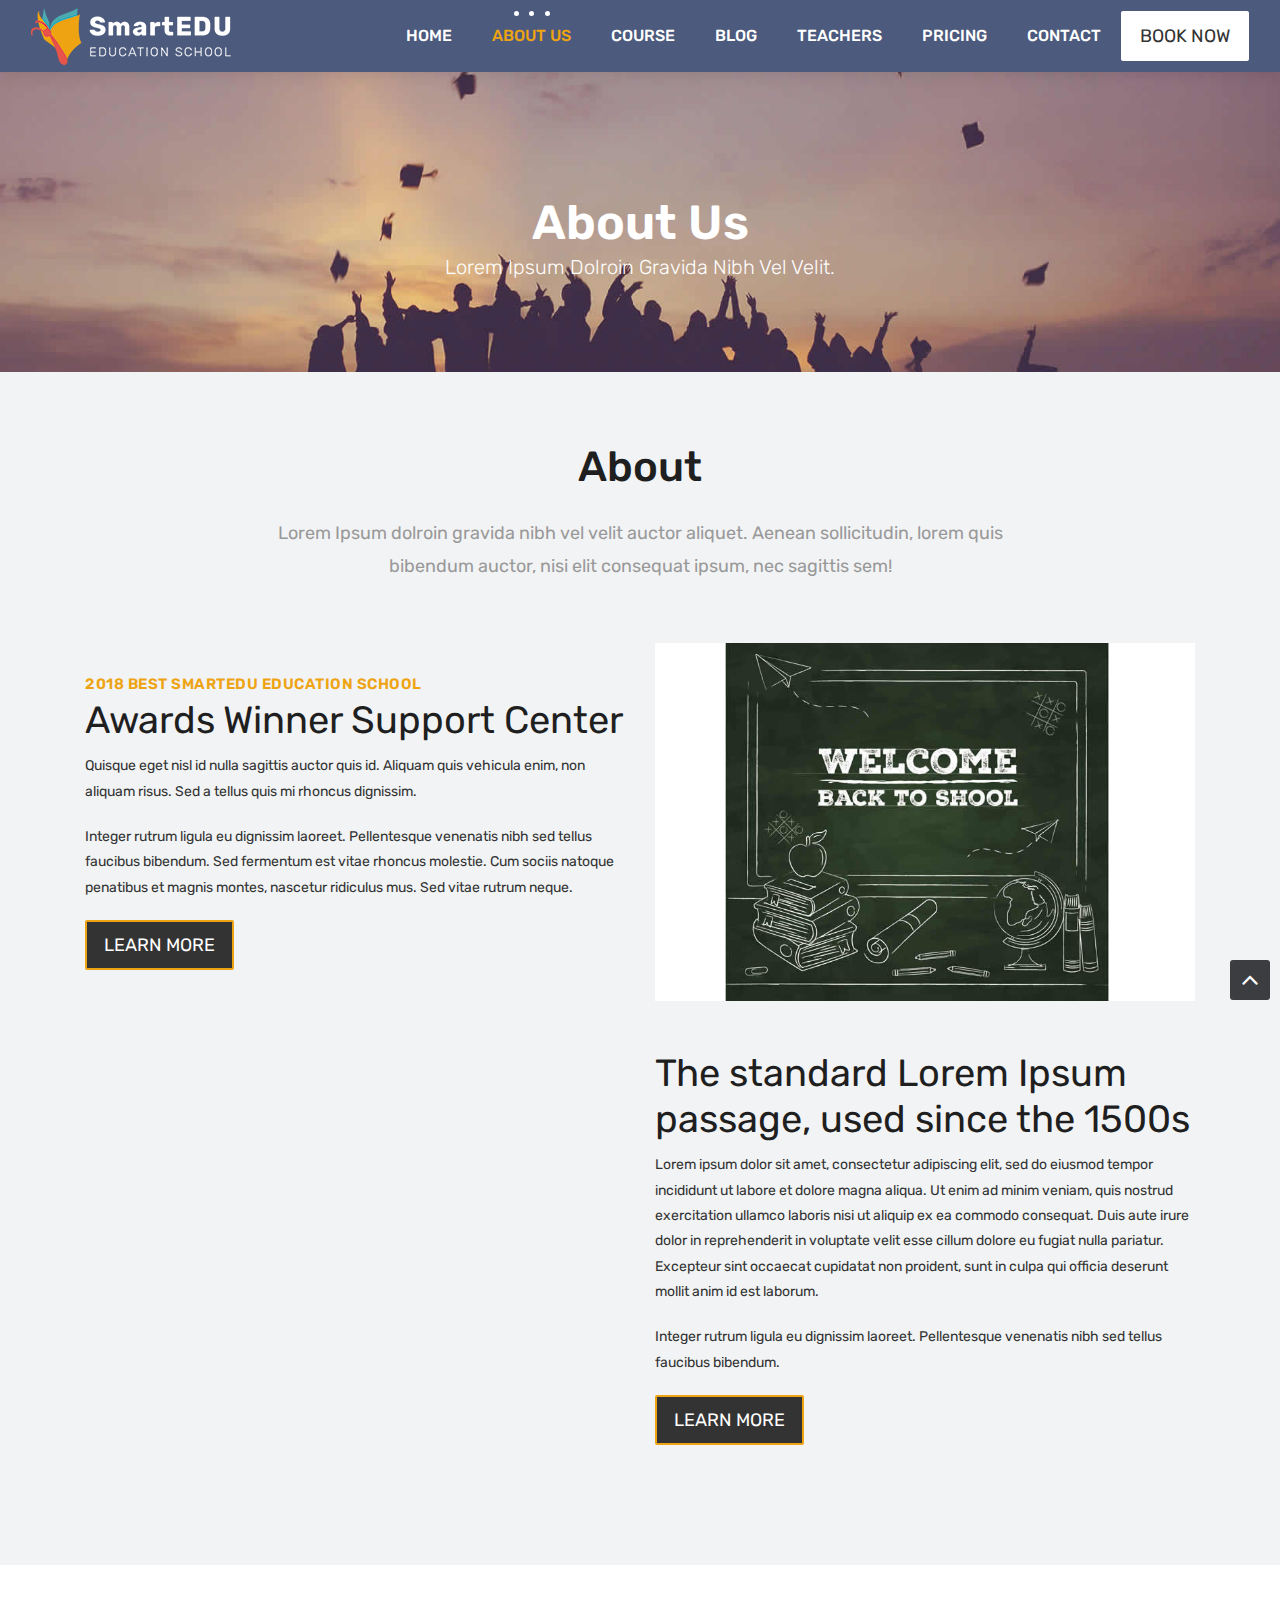
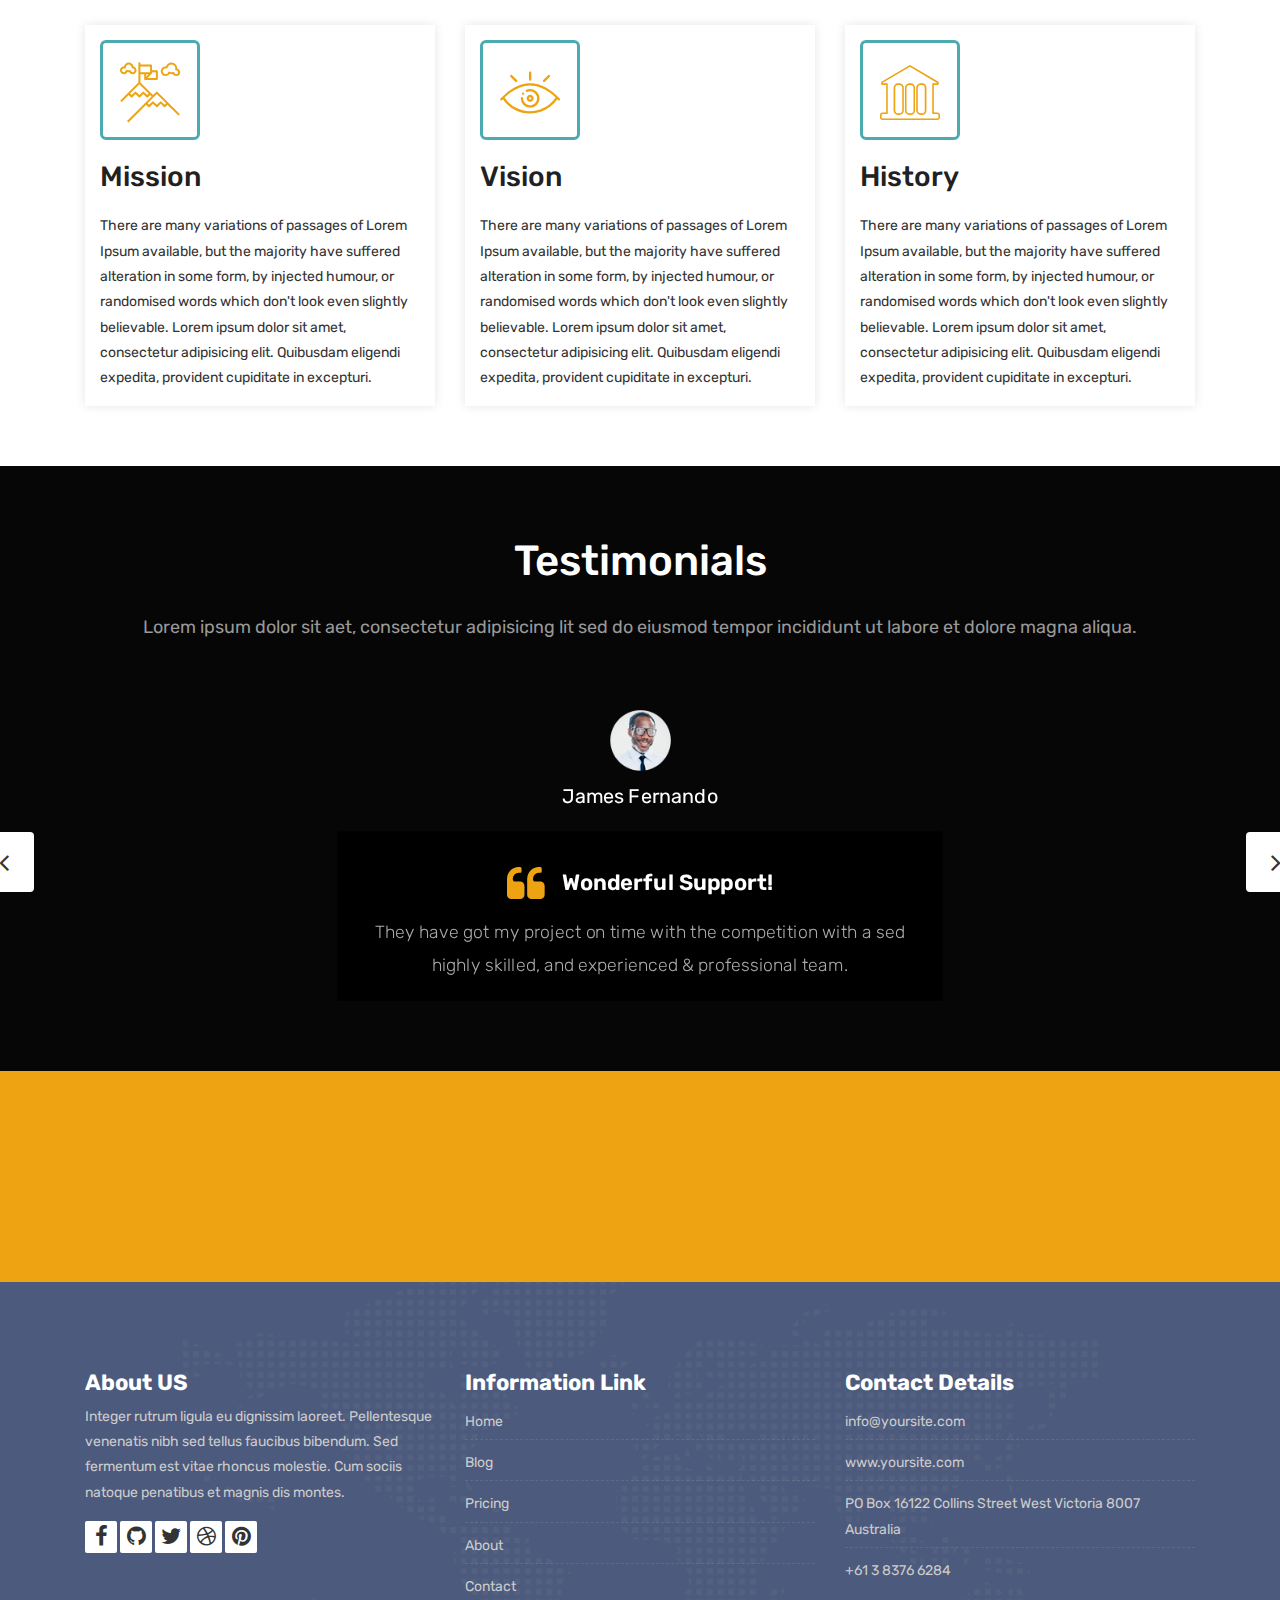
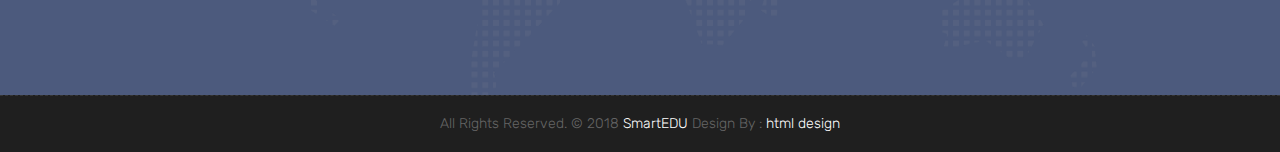
==== about.html @ 43166166 "commit" ====
<!DOCTYPE html>
<html lang="en">

    <!-- Basic -->
    <meta charset="utf-8">
    <meta http-equiv="X-UA-Compatible" content="IE=edge">   
   
    <!-- Mobile Metas -->
    <meta name="viewport" content="width=device-width, initial-scale=1">
 
     <!-- Site Metas -->
    <title>SmartEDU - Education Responsive HTML5 Template</title>  
    <meta name="keywords" content="">
    <meta name="description" content="">
    <meta name="author" content="">

    <!-- Site Icons -->
    <link rel="shortcut icon" href="images/favicon.ico" type="image/x-icon" />
    <link rel="apple-touch-icon" href="images/apple-touch-icon.png">

    <!-- Bootstrap CSS -->
    <link rel="stylesheet" href="css/bootstrap.min.css">
    <!-- Site CSS -->
    <link rel="stylesheet" href="style.css">
    <!-- ALL VERSION CSS -->
    <link rel="stylesheet" href="css/versions.css">
    <!-- Responsive CSS -->
    <link rel="stylesheet" href="css/responsive.css">
    <!-- Custom CSS -->
    <link rel="stylesheet" href="css/custom.css">

    <!-- Modernizer for Portfolio -->
    <script src="js/modernizer.js"></script>

    <!--[if lt IE 9]>
      <script src="https://oss.maxcdn.com/libs/html5shiv/3.7.0/html5shiv.js"></script>
      <script src="https://oss.maxcdn.com/libs/respond.js/1.4.2/respond.min.js"></script>
    <![endif]-->

</head>
<body class="host_version"> 

	<!-- Modal -->
	<div class="modal fade" id="login" tabindex="-1" role="dialog" aria-labelledby="myModalLabel">
	  <div class="modal-dialog modal-dialog-centered modal-lg" role="document">
		<div class="modal-content">
			<div class="modal-header tit-up">
				<button type="button" class="close" data-dismiss="modal" aria-hidden="true">&times;</button>
				<h4 class="modal-title">Customer Login</h4>
			</div>
			<div class="modal-body customer-box">
				<!-- Nav tabs -->
				<ul class="nav nav-tabs">
					<li><a class="active" href="#Login" data-toggle="tab">Login</a></li>
					<li><a href="#Registration" data-toggle="tab">Registration</a></li>
				</ul>
				<!-- Tab panes -->
				<div class="tab-content">
					<div class="tab-pane active" id="Login">
						<form role="form" class="form-horizontal">
							<div class="form-group">
								<div class="col-sm-12">
									<input class="form-control" id="email1" placeholder="Name" type="text">
								</div>
							</div>
							<div class="form-group">
								<div class="col-sm-12">
									<input class="form-control" id="exampleInputPassword1" placeholder="Email" type="email">
								</div>
							</div>
							<div class="row">
								<div class="col-sm-10">
									<button type="submit" class="btn btn-light btn-radius btn-brd grd1">
										Submit
									</button>
									<a class="for-pwd" href="javascript:;">Forgot your password?</a>
								</div>
							</div>
						</form>
					</div>
					<div class="tab-pane" id="Registration">
						<form role="form" class="form-horizontal">
							<div class="form-group">
								<div class="col-sm-12">
									<input class="form-control" placeholder="Name" type="text">
								</div>
							</div>
							<div class="form-group">
								<div class="col-sm-12">
									<input class="form-control" id="email" placeholder="Email" type="email">
								</div>
							</div>
							<div class="form-group">
								<div class="col-sm-12">
									<input class="form-control" id="mobile" placeholder="Mobile" type="email">
								</div>
							</div>
							<div class="form-group">
								<div class="col-sm-12">
									<input class="form-control" id="password" placeholder="Password" type="password">
								</div>
							</div>
							<div class="row">							
								<div class="col-sm-10">
									<button type="button" class="btn btn-light btn-radius btn-brd grd1">
										Save &amp; Continue
									</button>
									<button type="button" class="btn btn-light btn-radius btn-brd grd1">
										Cancel</button>
								</div>
							</div>
						</form>
					</div>
				</div>
			</div>
		</div>
	  </div>
	</div>

    <!-- LOADER -->
	<div id="preloader">
		<div class="loader-container">
			<div class="progress-br float shadow">
				<div class="progress__item"></div>
			</div>
		</div>
	</div>
	<!-- END LOADER -->	

    <!-- Start header -->
	<header class="top-navbar">
		<nav class="navbar navbar-expand-lg navbar-light bg-light">
			<div class="container-fluid">
				<a class="navbar-brand" href="index.html">
					<img src="images/logo.png" alt="" />
				</a>
				<button class="navbar-toggler" type="button" data-toggle="collapse" data-target="#navbars-host" aria-controls="navbars-rs-food" aria-expanded="false" aria-label="Toggle navigation">
					<span class="icon-bar"></span>
                    <span class="icon-bar"></span>
                    <span class="icon-bar"></span>
				</button>
				<div class="collapse navbar-collapse" id="navbars-host">
					<ul class="navbar-nav ml-auto">
						<li class="nav-item"><a class="nav-link" href="index.html">Home</a></li>
						<li class="nav-item active"><a class="nav-link" href="about.html">About Us</a></li>
						<li class="nav-item dropdown">
							<a class="nav-link dropdown-toggle" href="#" id="dropdown-a" data-toggle="dropdown">Course </a>
							<div class="dropdown-menu" aria-labelledby="dropdown-a">
								<a class="dropdown-item" href="course-grid-2.html">Course Grid 2 </a>
								<a class="dropdown-item" href="course-grid-3.html">Course Grid 3 </a>
								<a class="dropdown-item" href="course-grid-4.html">Course Grid 4 </a>
							</div>
						</li>
						<li class="nav-item dropdown">
							<a class="nav-link dropdown-toggle" href="#" id="dropdown-a" data-toggle="dropdown">Blog </a>
							<div class="dropdown-menu" aria-labelledby="dropdown-a">
								<a class="dropdown-item" href="blog.html">Blog </a>
								<a class="dropdown-item" href="blog-single.html">Blog single </a>
							</div>
						</li>
						<li class="nav-item"><a class="nav-link" href="teachers.html">Teachers</a></li>
						<li class="nav-item"><a class="nav-link" href="pricing.html">Pricing</a></li>
						<li class="nav-item"><a class="nav-link" href="contact.html">Contact</a></li>
					</ul>
					<ul class="nav navbar-nav navbar-right">
                        <li><a class="hover-btn-new log" href="#" data-toggle="modal" data-target="#login"><span>Book Now</span></a></li>
                    </ul>
				</div>
			</div>
		</nav>
	</header>
	<!-- End header -->
	
	<div class="all-title-box">
		<div class="container text-center">
			<h1>About Us<span class="m_1">Lorem Ipsum dolroin gravida nibh vel velit.</span></h1>
		</div>
	</div>
	
    <div id="overviews" class="section lb">
        <div class="container">
            <div class="section-title row text-center">
                <div class="col-md-8 offset-md-2">
                    <h3>About</h3>
                    <p class="lead">Lorem Ipsum dolroin gravida nibh vel velit auctor aliquet. Aenean sollicitudin, lorem quis bibendum auctor, nisi elit consequat ipsum, nec sagittis sem!</p>
                </div>
            </div><!-- end title -->
        
            <div class="row align-items-center">
                <div class="col-xl-6 col-lg-6 col-md-12 col-sm-12">
                    <div class="message-box">
                        <h4>2018 BEST SmartEDU education school</h4>
                        <h2>Awards Winner Support Center</h2>
                        <p>Quisque eget nisl id nulla sagittis auctor quis id. Aliquam quis vehicula enim, non aliquam risus. Sed a tellus quis mi rhoncus dignissim.</p>

                        <p> Integer rutrum ligula eu dignissim laoreet. Pellentesque venenatis nibh sed tellus faucibus bibendum. Sed fermentum est vitae rhoncus molestie. Cum sociis natoque penatibus et magnis montes, nascetur ridiculus mus. Sed vitae rutrum neque. </p>

                        <a href="#" class="hover-btn-new orange"><span>Learn More</span></a>
                    </div><!-- end messagebox -->
                </div><!-- end col -->
				
				<div class="col-xl-6 col-lg-6 col-md-12 col-sm-12">
                    <div class="post-media wow fadeIn">
                        <img src="images/about_02.jpg" alt="" class="img-fluid img-rounded">
                    </div><!-- end media -->
                </div><!-- end col -->
			</div>
			<div class="row align-items-center">
				<div class="col-xl-6 col-lg-6 col-md-12 col-sm-12">
                    <div class="post-media wow fadeIn">
                        <img src="images/about_03.jpg" alt="" class="img-fluid img-rounded">
                    </div><!-- end media -->
                </div><!-- end col -->
				
				<div class="col-xl-6 col-lg-6 col-md-12 col-sm-12">
                    <div class="message-box">
                        <h2>The standard Lorem Ipsum passage, used since the 1500s</h2>
                        <p>Lorem ipsum dolor sit amet, consectetur adipiscing elit, sed do eiusmod tempor incididunt ut labore et dolore magna aliqua. Ut enim ad minim veniam, quis nostrud exercitation ullamco laboris nisi ut aliquip ex ea commodo consequat. Duis aute irure dolor in reprehenderit in voluptate velit esse cillum dolore eu fugiat nulla pariatur. Excepteur sint occaecat cupidatat non proident, sunt in culpa qui officia deserunt mollit anim id est laborum.</p>

                        <p> Integer rutrum ligula eu dignissim laoreet. Pellentesque venenatis nibh sed tellus faucibus bibendum.</p>

                        <a href="#" class="hover-btn-new orange"><span>Learn More</span></a>
                    </div><!-- end messagebox -->
                </div><!-- end col -->
				
            </div><!-- end row -->
        </div><!-- end container -->
    </div><!-- end section -->
	
	<div class="hmv-box">
		<div class="container">
			<div class="row">
				<div class="col-lg-4 col-md-6 col-12">
					<div class="inner-hmv">
						<div class="icon-box-hmv"><i class="flaticon-achievement"></i></div>
						<h3>Mission</h3>
						<div class="tr-pa">M</div>
						<p>There are many variations of passages of Lorem Ipsum available, but the majority have suffered alteration in some form, by injected humour, or randomised words which don't look even slightly believable.
						Lorem ipsum dolor sit amet, consectetur adipisicing elit. Quibusdam eligendi expedita, provident cupiditate in excepturi.</p>
					</div>
				</div>
				<div class="col-lg-4 col-md-6 col-12">
					<div class="inner-hmv">
						<div class="icon-box-hmv"><i class="flaticon-eye"></i></div>
						<h3>Vision</h3>
						<div class="tr-pa">V</div>
						<p>There are many variations of passages of Lorem Ipsum available, but the majority have suffered alteration in some form, by injected humour, or randomised words which don't look even slightly believable.
						Lorem ipsum dolor sit amet, consectetur adipisicing elit. Quibusdam eligendi expedita, provident cupiditate in excepturi.</p>
					</div>
				</div>
				<div class="col-lg-4 col-md-6 col-12">
					<div class="inner-hmv">
						<div class="icon-box-hmv"><i class="flaticon-history"></i></div>
						<h3>History</h3>
						<div class="tr-pa">H</div>
						<p>There are many variations of passages of Lorem Ipsum available, but the majority have suffered alteration in some form, by injected humour, or randomised words which don't look even slightly believable.
						Lorem ipsum dolor sit amet, consectetur adipisicing elit. Quibusdam eligendi expedita, provident cupiditate in excepturi.</p>
					</div>
				</div>
			</div>
		</div>
	</div>

    <div id="testimonials" class="parallax section db parallax-off" style="background-image:url('images/parallax_04.jpg');">
        <div class="container">
            <div class="section-title text-center">
                <h3>Testimonials</h3>
                <p>Lorem ipsum dolor sit aet, consectetur adipisicing lit sed do eiusmod tempor incididunt ut labore et dolore magna aliqua. </p>
            </div><!-- end title -->

            <div class="row">
                <div class="col-md-12 col-sm-12">
                    <div class="testi-carousel owl-carousel owl-theme">
                        <div class="testimonial clearfix">
							<div class="testi-meta">
                                <img src="images/testi_01.png" alt="" class="img-fluid">
                                <h4>James Fernando </h4>
                            </div>
                            <div class="desc">
                                <h3><i class="fa fa-quote-left"></i> Wonderful Support!</h3>
                                <p class="lead">They have got my project on time with the competition with a sed highly skilled, and experienced & professional team.</p>
                            </div>
                            <!-- end testi-meta -->
                        </div>
                        <!-- end testimonial -->

                        <div class="testimonial clearfix">
							<div class="testi-meta">
                                <img src="images/testi_02.png" alt="" class="img-fluid">
                                <h4>Jacques Philips </h4>
                            </div>
                            <div class="desc">
                                <h3><i class="fa fa-quote-left"></i> Awesome Services!</h3>
                                <p class="lead">Explain to you how all this mistaken idea of denouncing pleasure and praising pain was born and I will give you completed.</p>
                            </div>
                            <!-- end testi-meta -->
                        </div>
                        <!-- end testimonial -->

                        <div class="testimonial clearfix">
							<div class="testi-meta">
                                <img src="images/testi_03.png" alt="" class="img-fluid ">
                                <h4>Venanda Mercy </h4>
                            </div>
                            <div class="desc">
                                <h3><i class="fa fa-quote-left"></i> Great & Talented Team!</h3>
                                <p class="lead">The master-builder of human happines no one rejects, dislikes avoids pleasure itself, because it is very pursue pleasure. </p>
                            </div>
                            <!-- end testi-meta -->
                        </div>
                        <!-- end testimonial -->
                        <div class="testimonial clearfix">
							<div class="testi-meta">
                                <img src="images/testi_01.png" alt="" class="img-fluid">
                                <h4>James Fernando </h4>
                            </div>
                            <div class="desc">
                                <h3><i class="fa fa-quote-left"></i> Wonderful Support!</h3>
                                <p class="lead">They have got my project on time with the competition with a sed highly skilled, and experienced & professional team.</p>
                            </div>
                            <!-- end testi-meta -->
                        </div>
                        <!-- end testimonial -->

                        <div class="testimonial clearfix">
							<div class="testi-meta">
                                <img src="images/testi_02.png" alt="" class="img-fluid">
                                <h4>Jacques Philips </h4>
                            </div>
                            <div class="desc">
                                <h3><i class="fa fa-quote-left"></i> Awesome Services!</h3>
                                <p class="lead">Explain to you how all this mistaken idea of denouncing pleasure and praising pain was born and I will give you completed.</p>
                            </div>
                            <!-- end testi-meta -->
                        </div>
                        <!-- end testimonial -->

                        <div class="testimonial clearfix">
							<div class="testi-meta">
                                <img src="images/testi_03.png" alt="" class="img-fluid">
                                <h4>Venanda Mercy </h4>
                            </div>
                            <div class="desc">
                                <h3><i class="fa fa-quote-left"></i> Great & Talented Team!</h3>
                                <p class="lead">The master-builder of human happines no one rejects, dislikes avoids pleasure itself, because it is very pursue pleasure. </p>
                            </div>
                            <!-- end testi-meta -->
                        </div><!-- end testimonial -->
                    </div><!-- end carousel -->
                </div><!-- end col -->
            </div><!-- end row -->
        </div><!-- end container -->
    </div><!-- end section -->

    <div class="parallax section dbcolor">
        <div class="container">
            <div class="row logos">
                <div class="col-md-2 col-sm-2 col-xs-6 wow fadeInUp">
                    <a href="#"><img src="images/logo_01.png" alt="" class="img-repsonsive"></a>
                </div>
                <div class="col-md-2 col-sm-2 col-xs-6 wow fadeInUp">
                    <a href="#"><img src="images/logo_02.png" alt="" class="img-repsonsive"></a>
                </div>
                <div class="col-md-2 col-sm-2 col-xs-6 wow fadeInUp">
                    <a href="#"><img src="images/logo_03.png" alt="" class="img-repsonsive"></a>
                </div>
                <div class="col-md-2 col-sm-2 col-xs-6 wow fadeInUp">
                    <a href="#"><img src="images/logo_04.png" alt="" class="img-repsonsive"></a>
                </div>
                <div class="col-md-2 col-sm-2 col-xs-6 wow fadeInUp">
                    <a href="#"><img src="images/logo_05.png" alt="" class="img-repsonsive"></a>
                </div>
                <div class="col-md-2 col-sm-2 col-xs-6 wow fadeInUp">
                    <a href="#"><img src="images/logo_06.png" alt="" class="img-repsonsive"></a>
                </div>
            </div><!-- end row -->
        </div><!-- end container -->
    </div><!-- end section -->

    <footer class="footer">
        <div class="container">
            <div class="row">
                <div class="col-lg-4 col-md-4 col-xs-12">
                    <div class="widget clearfix">
                        <div class="widget-title">
                            <h3>About US</h3>
                        </div>
                        <p> Integer rutrum ligula eu dignissim laoreet. Pellentesque venenatis nibh sed tellus faucibus bibendum. Sed fermentum est vitae rhoncus molestie. Cum sociis natoque penatibus et magnis dis montes.</p>
                        <div class="footer-right">
							<ul class="footer-links-soi">
								<li><a href="#"><i class="fa fa-facebook"></i></a></li>
								<li><a href="#"><i class="fa fa-github"></i></a></li>
								<li><a href="#"><i class="fa fa-twitter"></i></a></li>
								<li><a href="#"><i class="fa fa-dribbble"></i></a></li>
								<li><a href="#"><i class="fa fa-pinterest"></i></a></li>
							</ul><!-- end links -->
						</div>
                    </div><!-- end clearfix -->
                </div><!-- end col -->

				<div class="col-lg-4 col-md-4 col-xs-12">
                    <div class="widget clearfix">
                        <div class="widget-title">
                            <h3>Information Link</h3>
                        </div>
                        <ul class="footer-links">
                            <li><a href="#">Home</a></li>
                            <li><a href="#">Blog</a></li>
                            <li><a href="#">Pricing</a></li>
							<li><a href="#">About</a></li>
							<li><a href="#">Contact</a></li>
                        </ul><!-- end links -->
                    </div><!-- end clearfix -->
                </div><!-- end col -->
				
                <div class="col-lg-4 col-md-4 col-xs-12">
                    <div class="widget clearfix">
                        <div class="widget-title">
                            <h3>Contact Details</h3>
                        </div>

                        <ul class="footer-links">
                            <li><a href="mailto:#">info@yoursite.com</a></li>
                            <li><a href="#">www.yoursite.com</a></li>
                            <li>PO Box 16122 Collins Street West Victoria 8007 Australia</li>
                            <li>+61 3 8376 6284</li>
                        </ul><!-- end links -->
                    </div><!-- end clearfix -->
                </div><!-- end col -->
				
            </div><!-- end row -->
        </div><!-- end container -->
    </footer><!-- end footer -->

    <div class="copyrights">
        <div class="container">
            <div class="footer-distributed">
                <div class="footer-center">                   
                    <p class="footer-company-name">All Rights Reserved. &copy; 2018 <a href="#">SmartEDU</a> Design By : <a href="https://html.design/">html design</a></p>
                </div>
            </div>
        </div><!-- end container -->
    </div><!-- end copyrights -->

    <a href="#" id="scroll-to-top" class="dmtop global-radius"><i class="fa fa-angle-up"></i></a>

    <!-- ALL JS FILES -->
    <script src="js/all.js"></script>
    <!-- ALL PLUGINS -->
    <script src="js/custom.js"></script>

</body>
</html>
---- style.css ----
/*------------------------------------------------------------------
    IMPORT FONTS
-------------------------------------------------------------------*/

@import url('https://fonts.googleapis.com/css?family=Rubik:300,300i,400,400i,500,500i,700,700i,900,900i');

/*------------------------------------------------------------------
    IMPORT FILES
-------------------------------------------------------------------*/

@import url(css/animate.css);
@import url(css/animate.min.css);
@import url(css/bootstrap-touch-slider.css);
@import url(css/flaticon.css);
@import url(css/timeline.min.css);
@import url(css/prettyPhoto.css);
@import url(css/owl.carousel.css);
@import url(css/font-awesome.min.css);

/*------------------------------------------------------------------
    SKELETON
-------------------------------------------------------------------*/

body {
    color: #333333;
    font-size: 14px;
    font-family: 'Rubik', sans-serif;
    line-height: 1.80857;
}

body.demos .section {
    background: url(images/bg.png) repeat top center #f2f3f5;
}

body.demos .section-title img {
    max-width: 280px;
    display: block;
    margin: 10px auto;
}

body.demos .service-widget h3 {
    border-bottom: 1px solid #ededed;
    font-size: 18px;
    padding: 20px 0;
    background-color: #ffffff;
}

body.demos .service-widget {
    margin: 0 0 30px;
    padding: 30px;
    background-color: #fff
}

body.demos .container-fluid {
    max-width: 1080px
}

html, body{
	height: 100%;
}


a {
    color: #1f1f1f;
    text-decoration: none !important;
    outline: none !important;
    -webkit-transition: all .3s ease-in-out;
    -moz-transition: all .3s ease-in-out;
    -ms-transition: all .3s ease-in-out;
    -o-transition: all .3s ease-in-out;
    transition: all .3s ease-in-out;
}

h1,
h2,
h3,
h4,
h5,
h6 {
    letter-spacing: 0;
    font-weight: normal;
    position: relative;
    padding: 0 0 10px 0;
    font-weight: normal;
    line-height: 120% !important;
    color: #1f1f1f;
    margin: 0
}

h1 {
    font-size: 24px
}

h2 {
    font-size: 22px
}

h3 {
    font-size: 18px
}

h4 {
    font-size: 16px
}

h5 {
    font-size: 14px
}

h6 {
    font-size: 13px
}

h1 a,
h2 a,
h3 a,
h4 a,
h5 a,
h6 a {
    color: #212121;
    text-decoration: none!important;
    opacity: 1
}

h1 a:hover,
h2 a:hover,
h3 a:hover,
h4 a:hover,
h5 a:hover,
h6 a:hover {
    opacity: .8
}

a {
    color: #1f1f1f;
    text-decoration: none;
    outline: none;
}

a,
.btn {
    text-decoration: none !important;
    outline: none !important;
    -webkit-transition: all .3s ease-in-out;
    -moz-transition: all .3s ease-in-out;
    -ms-transition: all .3s ease-in-out;
    -o-transition: all .3s ease-in-out;
    transition: all .3s ease-in-out;
}

.btn-custom {
    margin-top: 20px;
    background-color: transparent !important;
    border: 2px solid #ddd;
    padding: 12px 40px;
    font-size: 16px;
}

.lead {
    font-size: 18px;
    line-height: 30px;
    color: #767676;
    margin: 0;
    padding: 0;
}

blockquote {
    margin: 20px 0 20px;
    padding: 30px;
}


/*------------------------------------------------------------------
    WP CORE
-------------------------------------------------------------------*/

.first {
    clear: both
}

.last {
    margin-right: 0
}

.alignnone {
    margin: 5px 20px 20px 0;
}

.aligncenter,
div.aligncenter {
    display: block;
    margin: 5px auto 5px auto;
}

.alignright {
    float: right;
    margin: 10px 0 20px 20px;
}

.alignleft {
    float: left;
    margin: 10px 20px 20px 0;
}

a img.alignright {
    float: right;
    margin: 10px 0 20px 20px;
}

a img.alignnone {
    margin: 10px 20px 20px 0;
}

a img.alignleft {
    float: left;
    margin: 10px 20px 20px 0;
}

a img.aligncenter {
    display: block;
    margin-left: auto;
    margin-right: auto
}

.wp-caption {
    background: #fff;
    border: 1px solid #f0f0f0;
    max-width: 96%;
    /* Image does not overflow the content area */
    padding: 5px 3px 10px;
    text-align: center;
}

.wp-caption.alignnone {
    margin: 5px 20px 20px 0;
}

.wp-caption.alignleft {
    margin: 5px 20px 20px 0;
}

.wp-caption.alignright {
    margin: 5px 0 20px 20px;
}

.wp-caption img {
    border: 0 none;
    height: auto;
    margin: 0;
    max-width: 98.5%;
    padding: 0;
    width: auto;
}

.wp-caption p.wp-caption-text {
    font-size: 11px;
    line-height: 17px;
    margin: 0;
    padding: 0 4px 5px;
}


/* Text meant only for screen readers. */

.screen-reader-text {
    clip: rect(1px, 1px, 1px, 1px);
    position: absolute !important;
    height: 1px;
    width: 1px;
    overflow: hidden;
}

.screen-reader-text:focus {
    background-color: #f1f1f1;
    border-radius: 3px;
    box-shadow: 0 0 2px 2px rgba(0, 0, 0, 0.6);
    clip: auto !important;
    color: #21759b;
    display: block;
    font-size: 14px;
    font-size: 0.875rem;
    font-weight: bold;
    height: auto;
    left: 5px;
    line-height: normal;
    padding: 15px 23px 14px;
    text-decoration: none;
    top: 5px;
    width: auto;
    z-index: 100000;
    /* Above WP toolbar. */
}

/*------------------------------------------------------------------
    LOADER
-------------------------------------------------------------------*/

.loader-container {
  position: absolute;
  top: 0;
  left: 0;
  width: 100%;
  height: 100%;
  z-index:8888;
}
.loader-container:before {
  content: '';
  position: absolute;
  top: 0;
  left: 0;
  width: 100%;
  height: 50%;
  background: #eea412;
  z-index: -1;
  transition: top 1.2s linear 3.1s;
}
.loader-container:after {
  content: '';
  position: absolute;
  bottom: 0;
  left: 0;
  width: 100%;
  height: 50%;
  background: #eea412;
  z-index: -1;
  transition: bottom 1.2s linear 3.1s;
}
.loader-container.done:before {
  top: -50%;
}
.loader-container.done:after {
  bottom: -50%;
}

.progress-br {
  position: absolute;
  top: 50%;
  left: 50%;
  transform: translateX(-50%) translateY(-50%);
  transform-origin: center;
}
.progress-br .progress__item {
  text-align: center;
  width: 100px;
  height: 100px;
  line-height: 100px;
  border: 2px solid #fff;
  border-radius: 50%;
}
.progress-br .progress__item:before {
  content: '';
  position: absolute;
  top: 0;
  left: 50%;
  margin-top: -3px;
  margin-left: 0px;
  width: 50px;
  height: 50px;
  border-top: solid 10px #fff;
  border-right: solid 10px #fff;
  border-top-right-radius: 100%;
  transform-origin: left bottom;
  -webkit-animation: spin 3s linear infinite;
}
.progress-br.float .progress__item:before {
  border-top-width: 50px;
  margin-top: 0px;
  height: 50px;
}

.progress-br.float.shadow:before {
  border-top-width: 50px;
  margin-top: -50px;
  height: 50px;
}
.progress-br.shadow:before {
  content: '';
  position: absolute;
  top: 50%;
  left: 50%;
  margin: -50px 0 0 50px;
  width: 50px;
  height: 50px;
  border-top: solid 10px #6e912d;
  border-right: solid 10px #6e912d;
  border-top-right-radius: 100%;
  z-index: -1;
  transform-origin: left bottom;
  -webkit-animation: spin 3s linear infinite;
}
.progress-br.shadow:after {
  content: '';
  position: absolute;
  top: 50%;
  left: 50%;
  width: 100px;
  height: 100px;
  color: #6e912d;
  text-align: center;
  line-height: 100px;
  border: 2px solid #6e912d;
  border-radius: 50%;
  margin: -50px 0 0 -0px;
  z-index: -1;
  transform-origin: center;
}
.progress-br.done .progress__item {
  opacity: 0;
  -webkit-animation: done 3.1s;
  transition: opacity 0.3s linear 3.1s;
}
.progress-br.done .progress__item:before {
  display: none;
}
.progress-br.done:before {
  display: none;
}
.progress-br.done:after {
  opacity: 0;
  -webkit-animation: done 3.1s;
  transition: opacity 0.15s linear 3.1s;
}

@-webkit-keyframes done {
  10% {
    transform: scale(1.1);
  }
  20% {
    transform: scale(0.9);
  }
  30% {
    transform: scale(1.07);
  }
  40% {
    transform: scale(0.93);
  }
  50% {
    transform: scale(1.04);
  }
  60% {
    transform: scale(0.97);
  }
  80% {
    transform: scale(1.01);
  }
  90% {
    transform: scale(0.99);
  }
  100% {
    transform: scale(1);
  }
}
@-webkit-keyframes spin {
  100% {
    -webkit-transform: rotate(360deg);
  }
}

.shadow{
	box-shadow: none !important;
}

/*------------------------------------------------------------------
    HEADER
-------------------------------------------------------------------*/


.top-navbar .bg-light{
	background: #4c5a7d !important;
}

.top-navbar .navbar-light .navbar-nav .nav-link{
	color: #ffffff;
	font-size: 16px;
	font-weight: 500;
}

.top-navbar .navbar-light .navbar-nav .nav-item{
	position: relative;
	display: inline-block;
	padding: 15px 0px;
	margin: 0px 20px;
}
.top-navbar .navbar-light .navbar-nav .nav-item .nav-link{
	padding: 6px 0px;
	position: relative;
	display: block;
	line-height: 30px;
	letter-spacing: 0px;
	text-transform: uppercase;
}

.top-navbar .navbar-light .navbar-nav .nav-item::after {
    position: absolute;
    content: '';
    left: 50%;
    bottom: auto;
    top: 11px;
    width: 5px;
	height: 5px;
    opacity: 0;
    margin-left: -3px;
    background-color: #ffffff;
	border-radius: 50px;
    -webkit-transform: translateY(0px);
    transform: translateY(0px);
    transition: all 900ms ease;
    -webkit-transition: all 900ms ease;
    -ms-transition: all 900ms ease;
    -o-transition: all 900ms ease;
    -moz-transition: all 900ms ease;
}

.top-navbar .navbar-light .navbar-nav .nav-item .nav-link::before {
    position: absolute;
    content: '';
    left: 0%;
    bottom: auto;
    top: -4px;
    width: 5px;
	height: 5px;
	border-radius: 50px;
    opacity: 0;
    margin-left: -10px;
    background-color: #ffffff;
    -webkit-transform: translateY(0px);
    transform: translateY(0px);
    transition: all 900ms ease;
    -webkit-transition: all 900ms ease;
    -ms-transition: all 900ms ease;
    -o-transition: all 900ms ease;
    -moz-transition: all 900ms ease;
}

.top-navbar .navbar-light .navbar-nav .nav-item .nav-link::after {
    position: absolute;
    content: '';
    right: 0%;
    left: auto;
    bottom: auto;
    top: -4px;
    width: 5px;
	height: 5px;
	border-radius: 50px;
	border: none !important;
    opacity: 0;
    margin-right: -11px;
    background-color: #ffffff;
    transition: all 900ms ease;
    -webkit-transition: all 900ms ease;
    -ms-transition: all 900ms ease;
    -o-transition: all 900ms ease;
    -moz-transition: all 900ms ease;
}

.top-navbar .navbar-light .navbar-nav .nav-item.active::after{
	opacity: 1;
}

.top-navbar .navbar-light .navbar-nav .nav-item.active .nav-link::before {
	opacity: 1;
	left: 40%;
}
.top-navbar .navbar-light .navbar-nav .nav-item.active .nav-link{
	color: #eea412;
}
.top-navbar .navbar-light .navbar-nav .nav-item.active .nav-link::after{
	opacity: 1;
	right: 40%;
}

.top-navbar .navbar-light .navbar-nav .nav-item:hover::after{
	opacity: 1;
}

.top-navbar .navbar-light .navbar-nav .nav-item .nav-link:hover::before{
	opacity: 1;
	left: 40%;
}
.top-navbar .navbar-light .navbar-nav .nav-item .nav-link:hover{
	color: #eea412;
}
.top-navbar .navbar-light .navbar-nav .nav-item .nav-link:hover::after{
	opacity: 1;
	right: 40%;
}

.dropdown:hover>.dropdown-menu {
  display: block;
}

.dropdown>.dropdown-toggle:active {
    pointer-events: none;
}

.dropdown:hover>.dropdown-menu .dropdown-item{
	padding-left: 10px;
}


.top-navbar.fixed-menu .bg-light {
    position: fixed;
    top: 0;
    width: 100%;
    z-index: 9999;
    visibility: visible;
    transform: translate(0,0) scale(1);
    transition: .3s;
}

.top-navbar .bg-light {
    padding-top: 0px;
    padding-bottom: 0px;
    box-shadow: 0 0 18px 0 rgba(0,0,0,.12);
}

.top-navbar .navbar-light .navbar-nav li .dropdown-menu {
    box-shadow: 0 2px 12px 0 rgba(0,0,0,.12);
    border: none;
    border-radius: 0px;
    margin: 0px;
	padding: 10px;
}

.top-navbar .navbar-light .navbar-nav li .dropdown-menu a:hover{
	background: #eea412;
	color: #ffffff;
}

.navbar-right li a{
	position: relative;
	font-size: 18px;
	display: inline-block;
}
.navbar-right li a,
.navbar-right li a.hover-btn-new::after {
	-webkit-transition: all 0.3s;
	-moz-transition: all 0.3s;
	-o-transition: all 0.3s;
	transition: all 0.3s;
}

.navbar-right li a.hover-btn-new::before,
.navbar-right li a.hover-btn-new::after {
  background: #eea412;
  content: '';
  position: absolute;
  z-index: 1;
}

.navbar-right li a.hover-btn-new:hover span {
  color: #ffffff;
}
.navbar-right li a.hover-btn-new::before {
  height: 100%;
  left: 0;
  top: 0;
  width: 100%;
}
.navbar-right li a.hover-btn-new::after {
  background: #ffffff !important;
  height: 100%;
  left: 0;
  top: 0;
  width: 100%;
}
.navbar-right li a.hover-btn-new span{
	position: relative;
	z-index: 2;
	color: #333333;
}
.navbar-right li a.hover-btn-new:hover:after {
  height: 0;
  left: 50%;
  top: 50%;
  width: 0;
}


.navbar-toggler{
	background: #ffffff;
	border-radius: 0px;
	padding: 10px 10px;
}

.navbar-toggler .icon-bar {
    display: block;
    width: 22px;
    height: 2px;
    border-radius: 1px;
	background: #333333;
}
.navbar-toggler .icon-bar + .icon-bar {
    margin-top: 4px;
}

.navbar-toggler:hover{
	background: #eea412;
}

.navbar-toggler:hover .icon-bar{
	background: #ffffff;
}


.box-slider{
	height: 100%;
}


.box-slider .carousel-control-prev{
	border-radius: 2px;
	background: #eea412;
	position: absolute;
	left: 0px;
	font-size: 38px;
	top: 40%;
	width: 60px;
	height: 60px;
	line-height: 20px;
	opacity: 1;
}
.box-slider .carousel-control-next{
	border-radius: 2px;
	background: #eea412;
	position: absolute;
	right: 0px;
	font-size: 38px;
	top: 40%;
	width: 60px;
	height: 60px;
	line-height: 20px;
	opacity: 1;
}

.first-section .big-tagline a{
	background: none;
	position: relative;
	display: inline-block;
	font-size: 18px;
	color: #333333;
	font-weight: 500;
}


.big-tagline a,
.big-tagline a.hover-btn-new::after {
	-webkit-transition: all 0.3s;
	-moz-transition: all 0.3s;
	-o-transition: all 0.3s;
	transition: all 0.3s;
}

.big-tagline a.hover-btn-new::before,
.big-tagline a.hover-btn-new::after {
  background: #fff;
  content: '';
  position: absolute;
  z-index: 1;
}

.big-tagline a.hover-btn-new:hover span {
  color: #eea412;
}

.hover-btn-new::before {
  height: 100%;
  left: 0;
  top: 0;
  width: 100%;
}

.hover-btn-new::after {
  background: #eea412 !important;
  height: 100%;
  left: 0;
  top: 0;
  width: 100%;
}
.hover-btn-new span{
	position: relative;
	z-index: 2;
}

.hover-btn-new:hover:after {
  height: 0;
  left: 50%;
  top: 50%;
  width: 0;
}


.first-section .big-tagline a:hover{
	color: #333333;
}
.box-slider .carousel-inner{
	height: 100%;
}
.box-slider .carousel-item{
	height: 100%;
	width: 100%;
}



/*------------------------------------------------------------------
    SECTIONS
-------------------------------------------------------------------*/

.dbcolor{
	background: #eea412;
}

.parallax {
    background-attachment: fixed;
    background-size: cover;
    padding: 120px 0;
    position: relative;
    width: 100%;
}

.parallax.parallax-off {
    background-attachment: fixed !important;
    display: block;
    overflow: hidden;
    position: relative;
    background-position: center center;
    vertical-align: sub;
    width: 100%;
    z-index: 2;
}

.no-scroll-xy {
    overflow: hidden !important;
    -webkit-transition: all .4s ease-in-out;
    -moz-transition: all .4s ease-in-out;
    -ms-transition: all .4s ease-in-out;
    -o-transition: all .4s ease-in-out;
    transition: all .4s ease-in-out;
}

.section {
    display: block;
    position: relative;
    overflow: hidden;
    padding: 70px 0;
}

.noover {
    overflow: visible;
}

.noover .btn-dark {
    border: 0 !important;
}

.nopad {
    padding: 0;
}

.nopadtop {
    padding-top: 0;
}

.section.wb {
    background-color: #ffffff;
}

.section.lb {
    background-color: #f2f3f5;
}

.section.db {
    background-color: #1f1f1f;
}

.section.color1 {
    background-color: #448AFF;
}
.section.cl {
	background-color: #2d3032;
}

.hover-btn-new{
	color: #ffffff;
	display: inline-block;
	font-weight: 400;
	line-height: 46px;
	padding: 0 17px;
	text-transform: uppercase;
	position: relative;
	border: 2px solid #fff;
	font-size: 14px;
	-webkit-transition: all 0.3s ease-in-out;
	-moz-transition: all 0.3s ease-in-out;
	-ms-transition: all 0.3s ease-in-out;
	-o-transition: all 0.3s ease-in-out;
	transition: all 0.3s ease-in-out;
	border-radius: 2px;
}

.orange{
	border-color: #eea412;
}

.first-section {
    position: relative;
    overflow: hidden;
    height: 100%;	
	vertical-align: middle;
}

.first-section::before {
    content: "";
    position: absolute;
    height: 100%;
    width: 100%;
	top: 0px;
	left: 0px;
    display: block;
    background: rgba(0,0,0,0.5);
}

.first-section h2 {
    color: #ffffff;
    font-size: 68px;
    font-weight: 300;
    text-transform: capitalize;
    display: block;
    margin: 0;
    padding: 0 0 30px;
    position: relative;
}

.first-section h2 strong{
	color: #eea412;
}

.first-section .lead {
    font-size: 21px;
    font-weight: 300;
    padding: 0 0 40px;
    margin: 0;
    line-height: inherit;
    color: #ffffff;
}

.macbookright {
    width: 980px;
    position: absolute;
    right: -15%;
    bottom: -6%;
}

.section-title {
    display: block;
    position: relative;
    margin-bottom: 60px;
}

.section-title p {
    color: #999;
    font-weight: 400;
    font-size: 18px;
    line-height: 33px;
    margin: 0;
}

.section-title h3 {
    font-size: 42px;
    font-weight: 500;
    line-height: 62px;
    margin: 0 0 25px;
    padding: 0;
    text-transform: none;
}

.section.colorsection p,
.section.colorsection h3,
.section.db h3 {
    color: #ffffff;
}


.box-slider .first-section{
	display: table;
	position: relative;
	width: 100%;
}
.dtab{
	display: table-cell;
	vertical-align: middle;
}


.page-section{
	padding: 70px 0px; 
}

.customwidget a{
	position: relative;
	padding: 13px 40px;
	font-size: 18px;
	display: inline-block;
}


.customwidget a,
.customwidget a.hover-btn-new::after {
	-webkit-transition: all 0.3s;
	-moz-transition: all 0.3s;
	-o-transition: all 0.3s;
	transition: all 0.3s;
}

.customwidget a.hover-btn-new::before,
.customwidget a.hover-btn-new::after {
  background: #9dc15b;
  content: '';
  position: absolute;
  z-index: 1;
}

.customwidget a.hover-btn-new:hover span {
  color: #333333;
}
.customwidget a.hover-btn-new::before {
  height: 100%;
  left: 0;
  top: 0;
  width: 100%;
}
.customwidget a.hover-btn-new::after {
  background: #333333 !important;
  height: 100%;
  left: 0;
  top: 0;
  width: 100%;
}
.customwidget a.hover-btn-new span{
	position: relative;
	z-index: 2;
	color: #fff;
}
.customwidget a.hover-btn-new:hover:after {
	height: 0;
	left: 50%;
	top: 50%;
	width: 0;
}
.message-box a{
	position: relative;
	font-size: 18px;
	display: inline-block;
}
.message-box a,
.message-box a.hover-btn-new::after {
	-webkit-transition: all 0.3s;
	-moz-transition: all 0.3s;
	-o-transition: all 0.3s;
	transition: all 0.3s;
}
.message-box a.hover-btn-new::before,
.message-box a.hover-btn-new::after {
	background: #eea412;
	content: '';
	position: absolute;
	z-index: 1;
}

.message-box a.hover-btn-new:hover span {
  color: #333333;
}
.message-box a.hover-btn-new::before {
  height: 100%;
  left: 0;
  top: 0;
  width: 100%;
}
.message-box a.hover-btn-new::after {
  background: #333333 !important;
  height: 100%;
  left: 0;
  top: 0;
  width: 100%;
}
.message-box a.hover-btn-new span{
	position: relative;
	z-index: 2;
	color: #fff;
}
.message-box a.hover-btn-new:hover:after {
  height: 0;
  left: 50%;
  top: 50%;
  width: 0;
}


.customwidget{
	margin-top: 30px;
}

.hmv-box{
	padding: 60px 0px; 
}
.inner-hmv{
	padding: 15px;
	box-shadow: 0 0px 10px rgba(0,0,0,.1);
	position: relative;
	overflow: hidden;
}
.icon-box-hmv{
	width: 100px;
	height: 100px;
	line-height: 100px;
	text-align: center;
	border: 3px solid #4babb1;
	border-radius: 6px;
	margin-bottom: 20px;
	-webkit-transition: all 0.3s;
	-moz-transition: all 0.3s;
	-o-transition: all 0.3s;
	transition: all 0.3s;
}
.icon-box-hmv i{
	font-size: 60px;
	color: #eea412;
}
.inner-hmv h3{
	font-size: 28px;
	color: #212121;
    font-weight: 500;
	margin-bottom: 20px;
	padding: 0px;
	-webkit-transition: all 0.3s;
	-moz-transition: all 0.3s;
	-o-transition: all 0.3s;
	transition: all 0.3s;
}
.inner-hmv p{
	margin: 0px;
}

.inner-hmv:hover .icon-box-hmv{
	border: 3px solid #eea412;
}
.inner-hmv:hover .icon-box-hmv i{
	color: #4babb1;
}
.inner-hmv:hover h3{
	color: #eea412;
}
.tr-pa{
	font-size: 170px;
	color: #fbfbfb;
    position: absolute;
    top: -20px;
    right: -10px;
    line-height: 125px;
	font-weight: 700;
	opacity: 0;
	-webkit-transition: all 0.3s;
	-moz-transition: all 0.3s;
	-o-transition: all 0.3s;
	transition: all 0.3s;
}
.inner-hmv:hover .tr-pa{
	opacity: 1;
	-webkit-transition: all 0.3s;
	-moz-transition: all 0.3s;
	-o-transition: all 0.3s;
	transition: all 0.3s;
}


/*------------------------------------------------------------------
    PORTFOLIO
-------------------------------------------------------------------*/

.item-h2,
.item-h1 {
    height: 100% !important;
    height: auto !important;
}

.isotope-item {
    z-index: 2;
    padding: 0;
}

.isotope-hidden.isotope-item {
    pointer-events: none;
    z-index: 1;
}

.isotope,
.isotope .isotope-item {
    /* change duration value to whatever you like */
    -webkit-transition-duration: 0.8s;
    -moz-transition-duration: 0.8s;
    transition-duration: 0.8s;
}

.isotope {
    -webkit-transition-property: height, width;
    -moz-transition-property: height, width;
    transition-property: height, width;
}

.isotope .isotope-item {
    -webkit-transition-property: -webkit-transform, opacity;
    -moz-transition-property: -moz-transform, opacity;
    transition-property: transform, opacity;
}

.portfolio-filter ul {
    padding: 0;
    z-index: 2;
    display: block;
    position: relative;
    margin: 0;
}

.portfolio-filter ul li {
    border-radius: 0;
    display: inline-block;
    margin: 0 5px 0 0;
    text-decoration: none;
    text-transform: uppercase;
    vertical-align: middle;
}

.portfolio-filter ul li:last-child:after {
    content: "";
}

.portfolio-filter ul li .btn-dark {
    box-shadow: none;
    background-color: transparent;
    border: 1px solid #e6e7e6 !important;
    color: #1f1f1f;
    font-weight: 400;
    font-size: 13px;
    padding: 10px 30px;
}

.da-thumbs {
    list-style: none;
    position: relative;
    padding: 0;
}

.da-thumbs .pitem {
    margin: 0;
    padding: 15px;
    position: relative;
}

.da-thumbs .pitem a,
.da-thumbs .pitem a img {
    display: block;
    position: relative;
}

.da-thumbs .pitem a {
    overflow: hidden;
}

.da-thumbs .pitem a div {
    position: absolute;
    background-color: rgba(0, 0, 0, 0.8);
    width: 100%;
    height: 100%;
}

.da-thumbs .pitem a div h3 {
    display: block;
    color: #ffffff;
    font-size: 20px;
    padding: 30px 15px;
    text-transform: capitalize;
    font-weight: normal;
}

.da-thumbs .pitem a div h3 small {
    display: block;
    color: #ffffff;
    margin-top: 5px;
    font-size: 13px;
    font-weight: 300;
}

.da-thumbs .pitem a div i {
    background-color: #1f1f1f;
    position: absolute;
    color: #ffffff !important;
    bottom: 0;
    font-size: 15px;
    z-index: 12;
    right: 0;
    width: 40px;
    height: 40px;
    line-height: 40px;
    text-align: center;
}


/*------------------------------------------------------------------
    TESTIMONIALS
-------------------------------------------------------------------*/

.logos img {
    margin: auto;
    display: block;
    text-align: center;
    width: 100%;
    opacity: 0.3;
}

.logos img:hover {
    opacity: 1;
}

.desc h3 i {
    color: #eea412;
    font-size: 37px;
    vertical-align: middle;
    margin-right: 12px;
}

.desc {
    padding: 30px;
    position: relative;
    background: #000;
    border: none;
	border-radius: 2px;
}

.testi-meta {
    display: block;
    margin-top: 20px;
	margin-bottom: 20px;
}

.testi-meta img{
	display: inline-block !important; 
}
#testimonials{
	position: relative;
}
#testimonials:before{
	background: rgba(0,0,0,0.8);
	content: "";
	position: absolute;
	top: 0px;
	left: 0px;
	width: 100%;
	height: 100%;
}
.testimonial h4 {
    font-size: 18px;
    color: #ffffff;
    padding: 13px 0 0;
}

.testimonial img {
    max-width: 55px;
}

.testimonial small {
    margin-top: 7px;
    font-size: 16px;
    display: block;
}

.testimonial {
    background-color: transparent;
	max-width: 550px;
	width: 100%;
	margin: 0 auto;
	text-align: center;
}

.testimonial h3 {
    padding: 0 0 10px;
    font-size: 20px;
    font-weight: 600;
}

.testimonial small,
.testimonial .lead {
    background-color: transparent;
    color: #aaa;
    display: block;
    font-size: 16px;
    font-style: normal;
    line-height: 30px;
    margin: 0;
    padding: 0;
    position: relative;
}

.testimonial p:after {
    display: none;
}

.testi-carousel.owl-carousel .owl-item.active.center .testimonial{
	-webkit-transform: scale(1.1);
	-ms-transform: scale(1.1);
	transform: scale(1.1);
	-webkit-transition: all 0.3s ease;
	-o-transition: all 0.3s ease;
	transition: all 0.3s ease;
}




/*------------------------------------------------------------------
    PRICING TABLES
-------------------------------------------------------------------*/

.pricing-table {
    margin: 0px;
    background: #fff;
    box-shadow: 0 5px 14px rgba(0, 0, 0, 0.1);
	border-radius: 2px;
}

.pricing-table i {
    width: 30px;
    color: #c2c2c2;
    display: inline-block;
    margin-right: 10px;
    padding-right: 5px;
    border-right: 1px solid #ececec;
}

.pricing-table .btn-dark {
    padding: 10px 24px;
    font-size: 15px;
}

.pricing-table strong {
    font-weight: 600;
    margin-right: 6px;
    color: #1f1f1f;
}

.pricing-table-header {
    padding: 30px 0 25px 0;
    background: #ffffff;
	border-radius: 2px;
}

.pricing-table-header h2 {
    font-size: 31px;
    margin: 0;
    padding: 0;
    font-weight: 500;
}

.pricing-table-header h3 {
    font-size: 15px;
    font-weight: 600;
    color: #aaaaaa;
    margin-top: 10px;
    text-transform: uppercase;
}

.pricing-table-space {
    height: 10px;
}

.pricing-table-text {
    margin: 15px 30px 0 30px;
    padding: 0 10px 15px 10px;
    border-bottom: 1px solid #ececec;
    font-weight: 300;
    line-height: 30px;
    color: #c2c2c2;
    font-size: 16px;
}

.pricing-table-text p {
    font-weight: 400;
}

.pricing-table-features {
    margin: 15px 30px 0 30px;
    padding: 0 10px 15px 30px;
    border-bottom: 1px solid #ececec;
    text-align: left;
    line-height: 30px;
    font-size: 16px;
    color: #c2c2c2;
}

.pricing-table-highlighted h3,
.pricing-table-highlighted h2 {
    color: #ffffff !important;
}

.pricing-table-sign-up {
    margin-top: 25px;
    padding-bottom: 30px;
}

.pricing-table-sign-up a{}
.pricing-table-sign-up a{
	position: relative;
	font-size: 18px;
	display: inline-block;
}
.pricing-table-sign-up a,
.pricing-table-sign-up a.hover-btn-new::after {
	-webkit-transition: all 0.3s;
	-moz-transition: all 0.3s;
	-o-transition: all 0.3s;
	transition: all 0.3s;
}

.pricing-table-sign-up a.hover-btn-new::before,
.pricing-table-sign-up a.hover-btn-new::after {
  background: #eea412;
  content: '';
  position: absolute;
  z-index: 1;
}

.pricing-table-sign-up a.hover-btn-new:hover span {
  color: #333333;
}
.pricing-table-sign-up a.hover-btn-new::before {
  height: 100%;
  left: 0;
  top: 0;
  width: 100%;
}
.pricing-table-sign-up a.hover-btn-new::after {
  background: #333333 !important;
  height: 100%;
  left: 0;
  top: 0;
  width: 100%;
}
.pricing-table-sign-up a.hover-btn-new span{
	position: relative;
	z-index: 2;
	color: #fff;
}
.pricing-table-sign-up a.hover-btn-new:hover:after {
  height: 0;
  left: 50%;
  top: 50%;
  width: 0;
}



.pricing-table:hover {
	transform: scale(1.05,1.06);
	-webkit-transform: scale(1.05,1.06);
	-moz-transform: scale(1.05,1.06);
	-o-transform: scale(1.05,1.06);
	transition: 0.5s all ease;
	-webkit-transition: 0.5s all ease;
	-moz-transition: 0.5s all ease;
	-o-transition: 0.5s all ease;
	-ms-transition: 0.5s all ease;
}

/* Highlighted table */

.pricing-table-highlighted {
    margin-top: 0;
}

.m130 {
    margin-top: 130px;
}

.nav-pills {
    border: 1px solid #e1e1e1;
	border-radius: 2px;
}

.nav-pills > li {
    width: 50%;
    padding: 10px;
    float: left;
    margin: 0 !important;
}

.nav-pills > li > a {
    margin: 0!important;
    text-align: center;
    background-color: #f4f4f4;
	display: block;
	padding: 10px 0px;
	border-radius: 2px;
}


/*------------------------------------------------------------------
    ICON BOXES
-------------------------------------------------------------------*/

.icon-wrapper {
    position: relative;
	padding: 15px;
	box-shadow: -1px 3px 30px rgba(0, 0, 0, 0.08);
    cursor: pointer;
    display: block;
    z-index: 1;
}

.icon-wrapper i {
    width: 75px;
    height: 75px;
    text-align: center;
    line-height: 75px;
    font-size: 48px;
    background-color: #333333;
    color: #ffffff;
    margin-top: 0;
	position: relative;
	z-index: 1;
}

.small-icons.icon-wrapper:hover i,
.small-icons.icon-wrapper:hover i:hover,
.small-icons.icon-wrapper i {
    width: auto !important;
    height: auto !important;
    line-height: 1 !important;
    padding: 0 !important;
    color: #e3e3e3 !important;
    background-color: transparent !important;
    background: none !important;
    margin-right: 10px !important;
    vertical-align: middle;
    font-size: 24px !important;
}

.small-icons.icon-wrapper h3 {
    font-size: 18px;
    padding-bottom: 5px;
}

.small-icons.icon-wrapper p {
    padding: 0;
    margin: 0;
}

.icon-wrapper h3 {
    font-size: 20px;
	font-weight: 500;
    padding: 0 0 15px;
    margin: 0;
}

.icon-wrapper p {
    margin-bottom: 0;
    padding-left: 95px;
}

.icon-wrapper p small {
    display: block;
    color: #999;
    margin-top: 10px;
    text-transform: none;
    font-weight: 600;
    font-size: 16px;
}

.icon-wrapper p small:hover a{
	color: #9dc15b;
}

.icon-wrapper p small:after {
    content: "\f105";
    font-family: FontAwesome;
    margin-left: 5px;
    font-size: 11px;
}

.table-responsive-sm .table td, .table-responsive-sm .table th {
	vertical-align: middle;
	white-space: nowrap;
}



/*------------------------------------------------------------------
    MESSAGE BOXES
-------------------------------------------------------------------*/

.align-items-center{
	margin-bottom: 30px;
}

.message-box{
	padding: 20px 0px;
}

.service-widget h3 {
    font-size: 21px;
    color: #ffffff;
    padding: 20px 0 12px;
    margin: 0;
}

.service-widget h3 a,
.section.wb .service-widget h3,
.section.lb .service-widget h3 {
    color: #1f1f1f;
}

.service-widget p {
    margin-bottom: 0;
    padding-bottom: 0;
}

.message-box h4 {
    text-transform: uppercase;
    padding: 0;
    margin: 0 0 5px;
    font-weight: 600;
    letter-spacing: 0.5px;
    font-size: 15px;
    color: #eea412;
}

.message-box h2 {
    font-size: 38px;
    font-weight: 400;
    padding: 0 0 10px;
    margin: 0;
    line-height: 62px;
    margin-top: 0;
    text-transform: none;
}

.message-box p {
    margin-bottom: 20px;
}

.message-box .lead {
    padding-top: 10px;
    font-size: 19px;
    font-style: italic;
    color: #999;
    padding-bottom: 0;
}

.post-media {
    position: relative;
}

.post-media img {
    width: 100%;
}

.playbutton {
    position: absolute;
    color: #ffffff !important;
    top: 40%;
    font-size: 60px;
    z-index: 12;
    left: 0;
    right: 0;
    text-align: center;
    margin: -20px auto;
}

.hoverbutton {
    background-color: rgba(255, 255, 255, 0.8);
    position: absolute;
    color: #1f1f1f !important;
    top: 48%;
    font-size: 21px;
    z-index: 12;
    left: 0;
    opacity: 0;
    right: 0;
    width: 50px;
    height: 50px;
    line-height: 50px;
    text-align: center;
    margin: -20px auto;
}

.service-widget:hover .hoverbutton {
    opacity: 1;
}

hr.hr1 {
    position: relative;
    margin: 60px 0;
    border: 1px dashed #f2f3f5;
}

hr.hr2 {
    position: relative;
    margin: 17px 0;
    border: 1px dashed #f2f3f5;
}

hr.hr3 {
    position: relative;
    margin: 25px 0 30px 0;
    border: 1px dashed #f2f3f5;
}

hr.invis {
    border-color: transparent;
}

hr.invis1 {
    margin: 10px 0;
    border-color: transparent;
}

.section.parallax hr.hr1 {
    border-color: rgba(255, 255, 255, 0.1);
}

.sep1 {
    display: block;
    position: absolute;
    content: '';
    width: 40px;
    height: 40px;
    bottom: -20px;
    left: 50%;
    margin-left: -14px;
    background-color: #1f1f1f;
    -ms-transform: rotate(45deg);
    -webkit-transform: rotate(45deg);
    transform: rotate(45deg);
    z-index: 1;
}

.sep2 {
    display: block;
    position: absolute;
    content: '';
    width: 40px;
    height: 40px;
    top: -20px;
    left: 50%;
    margin-left: -14px;
    background-color: #1f1f1f;
    -ms-transform: rotate(45deg);
    -webkit-transform: rotate(45deg);
    transform: rotate(45deg);
    z-index: 1;
}


/* Divider Styles */

.divider-wrapper {
    width: 100%;
    box-shadow: 0 5px 14px rgba(0, 0, 0, 0.1);
    height: 540px;
    margin: 0 auto;
    position: relative;
}

.divider-wrapper:hover {
    cursor: none;
}

.divider-bar {
    position: absolute;
    width: 10px;
    left: 50%;
    top: -10px;
    bottom: -15px;
}

.code-wrapper {
    border: 1px solid #ffffff;
    display: block;
    overflow: hidden;
    width: 100%;
    height: 100%;
    position: relative;
    background: url("uploads/code.jpg") no-repeat;
}

.design-wrapper {
    overflow: hidden;
    position: absolute;
    top: 0;
    left: 0;
    right: 0;
    bottom: 0;
    -webkit-transform: translateX(50%);
    transform: translateX(50%);
}

.design-image {
    display: block;
    width: 100%;
    height: 100%;
    position: relative;
    -webkit-transform: translateX(-50%);
    transform: translateX(-50%);
    background: url("uploads/design.jpg") no-repeat;
}


/*------------------------------------------------------------------
    FEATURES
-------------------------------------------------------------------*/

.customwidget h1 {
    font-size: 44px;
    color: #333333;
    padding: 15px 0 25px;
    margin: 0;
    line-height: 1 !important;
    font-weight: 300;
}

.customwidget ul {
    padding: 0;
    display: block;
    margin-bottom: 30px;
}

.customwidget li i {
    margin-right: 5px;
}

.customwidget li {
    color: #333333;
    margin-right: 10px;
}

.image-center img {
    position: relative;
    margin: 0 0 -208px;
    z-index: 10;
    padding-right: 30px;
    text-align: center;
}

.customwidget p {
    font-style: normal;
    font-size: 18px;
    padding: 0 0 10px;
}

.img-center img {
    width: 100%;
    box-shadow: 0 5px 14px rgba(0, 0, 0, 0.1);
}

.img-center {
    margin: auto;
}

#features li p {
    margin-bottom: 0;
    padding-bottom: 0;
}

#features li {
    display: table;
    width: 100%;
    margin: 35px 0;
    cursor: pointer;
}

.features-left,
.features-right {
    padding: 0 10px;
}

.features-right li:last-child,
.features-left li:last-child {
    margin-bottom: 0px;
    padding-bottom: 0 !important;
}

.features-right li i,
.features-left li i {
    width: 68px;
    height: 68px;
    line-height: 68px;
    display: table;
    border-radius: 50%;
    font-size: 26px;
    background-color: #f2f3f5;
    margin: 0 auto 22px;
    position: relative;
    text-align: center;
    z-index: 55;
    transition: .4s;
    padding: 0;
}

#features i img {
    display: table;
    margin: 0 auto;
}

.features-left li i:before,
.features-right li i:before {
    text-align: center;
}

.features-right li i .ico-current,
.features-left li i .ico-current {
    opacity: 1;
    transition: .4s;
    visibility: visible;
}

.features-right li i .ico-hover,
.features-left li i .ico-hover {
    opacity: 0;
    transition: .4s;
    visibility: hidden;
    top: 19px;
}

.features-right li:hover .ico-current,
.features-left li:hover .ico-current {
    opacity: 0;
    transition: .4s;
    visibility: hidden;
}

.features-right li:hover .ico-hover,
.features-left li:hover .ico-hover {
    opacity: 1;
    transition: .4s;
    visibility: visible;
}

.features-right i {
    float: left;
}

.fr-inner {
    margin-left: 90px;
}

.features-left i {
    float: right;
}

.fl-inner {
    text-align: right;
    margin-right: 90px;
}

#features h4 {
    text-transform: capitalize;
    margin: 0;
    font-size: 19px;
}


/*------------------------------------------------------------------
    CONTACT
-------------------------------------------------------------------*/

.bootstrap-select {
    width: 100% \0;
    /*IE9 and below*/
}

.bootstrap-select > .dropdown-toggle {
    width: 100%;
    padding-right: 25px;
}

.has-error .bootstrap-select .dropdown-toggle,
.error .bootstrap-select .dropdown-toggle {
    border-color: #b94a48;
}

.bootstrap-select.fit-width {
    width: auto !important;
}

.bootstrap-select:not([class*="col-"]):not([class*="form-control"]):not(.input-group-btn) {
    width: 100%;
}

.bootstrap-select .dropdown-toggle:focus {
    outline: thin dotted #333333 !important;
    outline: 5px auto -webkit-focus-ring-color !important;
    outline-offset: -2px;
}

.bootstrap-select.form-control {
    margin-bottom: 0;
    padding: 0;
    border: none;
}

.bootstrap-select.form-control:not([class*="col-"]) {
    width: 100%;
}

.bootstrap-select.form-control.input-group-btn {
    z-index: auto;
}

.bootstrap-select.btn-group:not(.input-group-btn),
.bootstrap-select.btn-group[class*="col-"] {
    float: none;
    display: inline-block;
    margin-left: 0;
}

.bootstrap-select.btn-group.dropdown-menu-right,
.bootstrap-select.btn-group[class*="col-"].dropdown-menu-right,
.row .bootstrap-select.btn-group[class*="col-"].dropdown-menu-right {
    float: right;
}

.form-inline .bootstrap-select.btn-group,
.form-horizontal .bootstrap-select.btn-group,
.form-group .bootstrap-select.btn-group {
    margin-bottom: 0;
}

.form-group-lg .bootstrap-select.btn-group.form-control,
.form-group-sm .bootstrap-select.btn-group.form-control {
    padding: 0;
}

.form-inline .bootstrap-select.btn-group .form-control {
    width: 100%;
}

.bootstrap-select.btn-group.disabled,
.bootstrap-select.btn-group > .disabled {
    cursor: not-allowed;
}

.bootstrap-select.btn-group.disabled:focus,
.bootstrap-select.btn-group > .disabled:focus {
    outline: none !important;
}

.bootstrap-select.btn-group .dropdown-toggle .filter-option {
    display: inline-block;
    overflow: hidden;
    width: 100%;
    text-align: left;
}

.bootstrap-select.btn-group .dropdown-toggle .fa-angle-down {
    position: absolute;
    top: 30% !important;
    right: -5px;
    vertical-align: middle;
}

.bootstrap-select.btn-group[class*="col-"] .dropdown-toggle {
    width: 100%;
}

.bootstrap-select.btn-group .dropdown-menu {
    border: 1px solid #ededed;
    box-shadow: none;
    box-sizing: border-box;
    min-width: 100%;
    padding: 20px 10px;
    z-index: 1035;
}

.dropdown-menu > li > a {
    background-color: transparent !important;
    color: #bcbcbc !important;
    font-size: 15px;
    padding: 10px 20px;
}

.bootstrap-select.btn-group .dropdown-menu.inner {
    position: static;
    float: none;
    border: 0;
    padding: 0;
    margin: 0;
    border-radius: 0;
    -webkit-box-shadow: none;
    box-shadow: none;
}

.bootstrap-select.btn-group .dropdown-menu li {
    position: relative;
}

.bootstrap-select.btn-group .dropdown-menu li.active small {
    color: #fff;
}

.bootstrap-select.btn-group .dropdown-menu li.disabled a {
    cursor: not-allowed;
}

.bootstrap-select.btn-group .dropdown-menu li a {
    cursor: pointer;
}

.bootstrap-select.btn-group .dropdown-menu li a.opt {
    position: relative;
    padding-left: 2.25em;
}

.bootstrap-select.btn-group .dropdown-menu li a span.check-mark {
    display: none;
}

.bootstrap-select.btn-group .dropdown-menu li a span.text {
    display: inline-block;
}

.bootstrap-select.btn-group .dropdown-menu li small {
    padding-left: 0.5em;
}

.bootstrap-select.btn-group .dropdown-menu .notify {
    position: absolute;
    bottom: 5px;
    width: 96%;
    margin: 0 2%;
    min-height: 26px;
    padding: 3px 5px;
    background: #f5f5f5;
    border: 1px solid #e3e3e3;
    -webkit-box-shadow: inset 0 1px 1px rgba(0, 0, 0, 0.05);
    box-shadow: inset 0 1px 1px rgba(0, 0, 0, 0.05);
    pointer-events: none;
    opacity: 0.9;
    -webkit-box-sizing: border-box;
    -moz-box-sizing: border-box;
    box-sizing: border-box;
}

.bootstrap-select.btn-group .no-results {
    padding: 3px;
    background: #f5f5f5;
    margin: 0 5px;
    white-space: nowrap;
}

.bootstrap-select.btn-group.fit-width .dropdown-toggle .filter-option {
    position: static;
}

.bootstrap-select.btn-group.fit-width .dropdown-toggle .caret {
    position: static;
    top: auto;
    margin-top: 4px;
}

.bootstrap-select.btn-group.show-tick .dropdown-menu li.selected a span.check-mark {
    position: absolute;
    display: inline-block;
    right: 15px;
    margin-top: 5px;
}

.bootstrap-select.btn-group.show-tick .dropdown-menu li a span.text {
    margin-right: 34px;
}

.bootstrap-select.show-menu-arrow.open > .dropdown-toggle {
    z-index: 1036;
}

.bootstrap-select.show-menu-arrow .dropdown-toggle:before {
    content: '';
    border-left: 7px solid transparent;
    border-right: 7px solid transparent;
    border-bottom: 7px solid rgba(204, 204, 204, 0.2);
    position: absolute;
    bottom: -4px;
    left: 9px;
    display: none;
}

.bootstrap-select.show-menu-arrow .dropdown-toggle:after {
    content: '';
    border-left: 6px solid transparent;
    border-right: 6px solid transparent;
    border-bottom: 6px solid white;
    position: absolute;
    bottom: -4px;
    left: 10px;
    display: none;
}

.bootstrap-select.show-menu-arrow.dropup .dropdown-toggle:before {
    bottom: auto;
    top: -3px;
    border-top: 7px solid rgba(204, 204, 204, 0.2);
    border-bottom: 0;
}

.bootstrap-select.show-menu-arrow.dropup .dropdown-toggle:after {
    bottom: auto;
    top: -3px;
    border-top: 6px solid white;
    border-bottom: 0;
}

.bootstrap-select.show-menu-arrow.pull-right .dropdown-toggle:before {
    right: 12px;
    left: auto;
}

.bootstrap-select.show-menu-arrow.pull-right .dropdown-toggle:after {
    right: 13px;
    left: auto;
}

.bootstrap-select.show-menu-arrow.open > .dropdown-toggle:before,
.bootstrap-select.show-menu-arrow.open > .dropdown-toggle:after {
    display: block;
}

.bs-searchbox,
.bs-actionsbox,
.bs-donebutton {
    padding: 4px 8px;
}

.bs-actionsbox {
    float: left;
    width: 100%;
    -webkit-box-sizing: border-box;
    -moz-box-sizing: border-box;
    box-sizing: border-box;
}

.bs-actionsbox .btn-group button {
    width: 50%;
}

.bs-donebutton {
    float: left;
    width: 100%;
    -webkit-box-sizing: border-box;
    -moz-box-sizing: border-box;
    box-sizing: border-box;
}

.bs-donebutton .btn-group button {
    width: 100%;
}

.bs-searchbox + .bs-actionsbox {
    padding: 0 8px 4px;
}

.bs-searchbox .form-control {
    margin-bottom: 0;
    width: 100%;
}

select.bs-select-hidden,
select.selectpicker {
    display: none !important;
}

select.mobile-device {
    position: absolute !important;
    top: 0;
    left: 0;
    display: block !important;
    width: 100%;
    height: 100% !important;
    opacity: 0;
}


/*# sourceMappingURL=bootstrap-select.css.map */

.bootstrap-select > .btn {
    background: rgba(0, 0, 0, 0) none repeat scroll 0 0;
    font-size: 15px;
    height: 33px;
    box-shadow: none !important;
    border: 0 !important;
    padding: 0;
    width: 100%;
    color: #bcbcbc !important;
}

.contact_form {
    border: none;
    box-shadow: 0 5px 14px rgba(0, 0, 0, 0.1);
    background-color: #333333;
    padding: 40px 30px;
	margin-right: -15px;
}

.contact_form .form-control {
    background-color: #fff;
    margin-bottom: 30px;
    border: 1px solid #ebebeb;
    box-sizing: border-box;
    color: #bcbcbc;
    font-size: 16px;
    outline: 0 none;
    padding: 10px 25px;
    height: 55px;
    resize: none;
    box-shadow: none !important;
    width: 100%;
}

.contact_form textarea {
    color: #bcbcbc;
    padding: 20px 25px !important;
    height: 160px !important;
}

.contact_form .form-control::-webkit-input-placeholder {
    color: #bcbcbc;
}

.contact_form .form-control::-moz-placeholder {
    opacity: 1;
    color: #bcbcbc;
}

.contact_form .form-control::-ms-input-placeholder {
    color: #bcbcbc;
}

#contact {
    background: url(images/bg.png) no-repeat center center #fff;
}

.map-box{
	margin-left: -15px;
}

/*------------------------------------------------------------------
    FOOTER
-------------------------------------------------------------------*/

.cac {
    background-color: #232323;
    -webkit-transition: all .3s ease-in-out;
    -moz-transition: all .3s ease-in-out;
    -ms-transition: all .3s ease-in-out;
    -o-transition: all .3s ease-in-out;
    transition: all .3s ease-in-out;
}

.cac:hover a h3 {
    color: #fff !important;
}

.cac a h3 {
    color: #999;
}

.cac h3 {
    padding: 60px 0;
    margin: 0;
    font-weight: 400;
    font-size: 20px;
    text-transform: capitalize;
    line-height: !important;
}

.footer {
    padding: 90px 0 80px !important;
    color: #cccccc;
	background:#4c5a7d url('images/world-map.png') no-repeat center; 
}

.footer .widget-title {
    position: relative;
    display: block;
    margin-bottom: 10px;
}

.footer .widget-title small {
    color: #cccccc;
    display: block;
    padding: 0 58px;
    text-transform: uppercase;
}

.footer .widget-title h3 {
    color: #fff;
    font-weight: 700;
    font-size: 22px;
    padding: 0;
    margin: 0;
    line-height: 1 !important;
}

.footer-links {
    list-style: none;
    padding: 0;
}

.footer-links a {
    color: #cccccc;
}

.footer-links a:hover,
.footer a:hover {
    color: #f4f4f4 !important;
}

.footer-links li {
    margin-bottom: 5px;
    display: block;
    width: 100%;
	padding: 5px 0px;
    border-bottom: 1px dashed rgba(255, 255, 255, 0.1);
}

.twitter-widget li {
    margin-bottom: 0;
    border: 0 !important;
}

.twitter-widget li i {
    border-right: 0 !important;
    margin-right: 0;
}

.footer-links li:last-child {
    margin-bottom: 0;
    padding-bottom: 0;
    border: 0;
}

.footer-links i {
    display: inline-block;
    width: 25px;
    margin-right: 10px;
    border-right: 1px dashed rgba(255, 255, 255, 0.1);
}

.copyrights {
    border-top: 1px dashed rgba(255, 255, 255, 0.1);
    background-color: #1f1f1f;
    box-sizing: border-box;
    width: 100%;
    text-align: left;
    padding: 10px 0px;
    overflow: hidden;
}


/* Footer left */

.footer-distributed .footer-left {
    float: left;
}

.footer-distributed .footer-links {
    margin: 0 0 10px;
    text-transform: uppercase;
    padding: 0;
}

.footer-distributed .footer-links a {
    display: inline-block;
    line-height: 1.8;
    margin: 0 10px 0 10px;
    text-decoration: none;
}

.footer-distributed .footer-company-name {
    font-weight: 300;
    margin: 0 10px;
    color: #666;
    padding: 5px 0px;
}


/* Footer right */

.footer-distributed .footer-right {
    float: right;
}


/* The search form */

.footer-distributed form {
    position: relative;
}

.footer-distributed form input {
    display: block;
    border-radius: 3px;
    box-sizing: border-box;
    background-color: #181818;
    border: none;
    font: inherit;
    font-size: 15px;
    font-weight: normal;
    color: #999;
    width: 400px;
    padding: 18px 50px 18px 18px;
}

.footer-distributed form input:focus {
    outline: none;
}


/* Changing the placeholder color */

.footer-distributed form input::-webkit-input-placeholder {
    color: #999;
}

.footer-distributed form input::-moz-placeholder {
    opacity: 1;
    color: #999;
}

.footer-distributed form input:-ms-input-placeholder {
    color: #999;
}


/* The magnify glass icon */

.footer-distributed form i {
    width: 18px;
    height: 18px;
    position: absolute;
    top: 16px;
    right: 18px;
    color: #999;
    font-size: 18px;
    margin-top: 6px;
}


.footer-distributed .footer-company-name a{
	color: #ffffff;
}

.footer-distributed .footer-company-name a:hover{
	color: #eea412;
}
.footer-links-soi{
	margin: 0px;
	padding: 0px;
}
.footer-links-soi li{
	display: inline-block;
}
.footer-links-soi li a{
	background: #ffffff;
	color: #333333;
	width: 32px;
	height: 32px;
	display: block;
	font-size: 22px;
	text-align: center;
	line-height: 32px;
	border-radius: 2px;
}
.footer-links-soi li a:hover{
	background: #eea412;
}
.footer-links-soi li a:hover i{
	color: #ffffff;
	-webkit-transform: rotateY(360deg);
	transform: rotateY(360deg);
}

.footer-links-soi li a i{
	-webkit-transition: all 0.6s ease;
	-o-transition: all 0.6s ease;
	transition: all 0.6s ease;
}

.footer-center{
	text-align: center;
}


/*------------------------------------------------------------------
    MISC
-------------------------------------------------------------------*/

.progress {
    background-color: #f2f3f5;
    border-radius: 0;
    box-shadow: none;
    height: 5px;
    margin-bottom: 20px;
    overflow: hidden;
}

.skills h3 {
    color: #999999;
    font-size: 15px;
}

.dmtop {
    background-color: #3C3D41;
    z-index: 100;
    width: 40px;
    height: 40px;
    line-height: 40px;
    position: fixed;
    bottom: -100px;
    border-radius: 3px;
    right: 10px;
    text-align: center;
    font-size: 28px;
    color: #ffffff !important;
    cursor: pointer;
    -webkit-transition: all .7s ease-in-out;
    -moz-transition: all .7s ease-in-out;
    -o-transition: all .7s ease-in-out;
    -ms-transition: all .7s ease-in-out;
    transition: all .7s ease-in-out;
}

.icon_wrap {
    background-color: #1f1f1f;
    width: 100px;
    height: 100px;
    display: block;
    line-height: 100px;
    font-size: 34px;
    color: #ffffff;
    margin: 0 auto;
    text-align: center;
    padding: 0 !important;
    border: 0 !important;
}

.stat-wrap h3 {
    font-size: 18px;
    font-weight: 400;
    color: #999 !important;
    margin: 0 ;
    padding: 0;
    line-height: 1;
}

.stat-wrap p {
    font-size: 38px;
    color: #ffffff;
    margin: 0;
    font-weight: 300;
    padding: 4px 0 0;
    line-height: 1 !important:
}

#preloader {
    width: 100%;
    height: 100%;
    top: 0;
    right: 0;
    bottom: 0;
    left: 0;
    background: #eea412;
    z-index: 11000;
    position: fixed;
    display: block
}

.preloader {
    position: absolute;
    margin: 0 auto;
    left: 1%;
    right: 1%;
    top: 45%;
    width: 95px;
    height: 95px;
    background: center center no-repeat none;
    background-size: 95px 95px;
    -webkit-border-radius: 50%;
    -moz-border-radius: 50%;
    -ms-border-radius: 50%;
    -o-border-radius: 50%;
    border-radius: 50%
}


/*------------------------------------------------------------------
    BUTTONS
-------------------------------------------------------------------*/

.navbar-default .btn-light {
    padding: 0 20px;
    margin-left: 15px;
}

.btn-light {
    padding: 13px 40px;
    font-size: 18px;
    border: 2px solid #ffffff !important;
    color: #ffffff;
    background-color: transparent;
}

.btn-dark {
    padding: 13px 40px;
    font-size: 18px;
    border: 1px solid #ececec !important;
    color: #1f1f1f;
    background-color: transparent;
}

.btn-light:hover,
.btn-light:focus {
    border-color: rgba(255, 255, 255, 0.6);
    color: rgba(255, 255, 255, 0.6);
}

body.host_version .slide-btn.btn-light{
	background-color: #2d3032 !important;
	color: #ffffff !important;
	border: 2px solid #2d3032 !important;
}
body.host_version .first-section .effect-1.slide-btn::after{
	box-shadow: 0 0 0 2px #2d3032;
}



/**-------------- inner Page css ---------------**/

.all-title-box{
	background: url(images/banner.jpg)no-repeat;
	-webkit-background-size: cover;
	-moz-background-size: cover;
	-o-background-size: cover;
	background-size: cover;
	background-position: center;
	min-height: 300px;
}

.all-title-box h1{
	color: #fff;
	font-weight: 600;
	text-transform: capitalize;
	padding-top: 11%;
	font-size: 48px;
	line-height: 0px;
}

span.m_1 {
    font-weight: 300;
    font-size: 20px;
    line-height: 1.5em;
	display: block;
}

.list-domain{
	margin-top: 30px;
}

.list-domain ul{
	list-style: none;
	margin: 0px;
	padding: 0px;
}

.list-domain ul li{
	display: inline-block;
	padding: 10px 0px;
}

.dmoain-pricing table {
  border-collapse: collapse;
  margin: 0;
  padding: 0;
  width: 100%;
  table-layout: fixed;
}

.dmoain-pricing table .domain-head {
  color: #fff;
  font-size: 20px;
  font-weight: 400;
  background: #9dc15b;
}

.dmoain-pricing table .domain-head th {
  border-right: 2px solid #fff;
}

.dmoain-pricing table .domain-head th:last-child {
  border-right: none;
}

.dmoain-pricing table th {
  padding: 11px 0;
  text-align: center;
  font-weight: 600;
}

.dmoain-pricing table td {
  padding: 23px 0;
  text-align: center;
  font-weight: 700;
  color: #707070;
}

.dmoain-pricing table th,
.dmoain-pricing tbody tr td:nth-child(1) {
  text-transform: capitalize;
}

.dmoain-pricing tbody tr td:nth-child(1) {
  font-size: 20px;
  color: #000;
  font-weight: 600;
}



.pricingTable{
    text-align: center;
	box-shadow: 0 5px 14px rgba(0, 0, 0, 0.1);
}
.pricingTable .pricingTable-header{
    color:#feffff;
    background: #333333;
}
.pricingTable .heading{
    display: block;
    padding-top: 25px;
}
.pricingTable .heading:after{
    content: "";
    border-top: 1px solid rgba(255, 255, 255 ,0.4);
    display: inline-block;
    width: 85%;
}
.pricingTable .heading > h3{
    margin: 0;
    text-transform: capitalize;
    font-size: 38px;
	font-weight: 700;
	color: #fff;
}
.pricingTable .heading > span{
    text-transform: capitalize;
    font-size: 13px;
    margin-top: 5px;
    display: block;
}
.pricingTable .price-value{
    padding-bottom: 25px;
    display: block;
    font-size: 34px;
}
.pricingTable-header > .price-value > .month{
    font-size: 14px;
    display: inline-block;
    text-transform: uppercase;
}
.pricingTable .price-value > span{
    display: block;
    font-size: 14px;
    line-height: 20px;
}
.pricingTable .pricingContent{
    text-transform: capitalize;
    background: #ffffff;
    color:#333333;
}
.pricingTable .pricingContent > i{
    font-size: 60px;
    margin-top: 20px;
	color: #eea412;
}
.pricingTable .pricingContent ul{
    list-style: none;
    padding: 0;
    margin-bottom: 0;
    text-align: left;
}
.pricingTable .pricingContent ul li{
    padding: 12px 0;
    border-bottom: 1px solid #000;
    border-top: 1px solid #333;
    width: 85%;
    margin: 0 auto;
}
.pricingTable .pricingContent ul li:first-child{
    border-top: 0px none;
}
.pricingTable .pricingContent ul li:last-child{
    border-bottom: 0px none;
}
.pricingTable .pricingContent ul li:before{
    content: "\f00c";
    font-family:'FontAwesome'; font-weight: 900;
    margin-right: 10px;
    transition:all 0.5s ease 0s;
}
.pricingTable .pricingContent ul li:hover:before{
    margin-right: 20px;
}
.pricingTable .pricingTable-sign-up{
    padding: 20px 0;
    background: #ffffff;
    color:#fff;
    text-transform: capitalize;
}
.pricingTable .pricingTable-sign-up > span{
    margin-top: 10px;
    display: block;
}
.pricingTable .btn-block{
    width: 40%;
    margin: 0 auto;
    background: #e67e22;
    color:#fff;
    text-transform: capitalize;
    border: 0px none;
    padding: 10px;
    border-radius: 3px;
    font-size: 17px;
    transition:all 0.5s ease 0s;
}
.pricingTable .btn-block:hover{
    border-radius: 12px;
}
.pricingTable .btn-block:before{
    content: "\f07a";
    font-family:'FontAwesome'; font-weight: 900;
    margin-right: 10px;
}
.pricingTable.pink .pricingTable-header{
    background: #333333;
}
.pricingTable.orange .pricingTable-header{
    background: #333333;
}
.pricingTable.green .pricingTable-header{
    background: #008b8b;
}
@media screen and (max-width: 990px){
    .pricingTable{
        margin-bottom: 20px;
    }
}


.pricingTable-sign-up a{}
.pricingTable-sign-up a{
	position: relative;
	font-size: 18px;
	display: inline-block;
}
.pricingTable-sign-up a,
.pricingTable-sign-up a.hover-btn-new::after {
	-webkit-transition: all 0.3s;
	-moz-transition: all 0.3s;
	-o-transition: all 0.3s;
	transition: all 0.3s;
}

.pricingTable-sign-up a.hover-btn-new::before,
.pricingTable-sign-up a.hover-btn-new::after {
  background: #eea412;
  content: '';
  position: absolute;
  z-index: 1;
}

.pricingTable-sign-up a.hover-btn-new:hover span {
  color: #333333;
}
.pricingTable-sign-up a.hover-btn-new::before {
  height: 100%;
  left: 0;
  top: 0;
  width: 100%;
}
.pricingTable-sign-up a.hover-btn-new::after {
  background: #333333 !important;
  height: 100%;
  left: 0;
  top: 0;
  width: 100%;
}
.pricingTable-sign-up a.hover-btn-new span{
	position: relative;
	z-index: 2;
	color: #fff;
}
.pricingTable-sign-up a.hover-btn-new:hover:after {
  height: 0;
  left: 50%;
  top: 50%;
  width: 0;
}



#testimonial-box .testimonial h3{
	color: #ffffff;
}

#testimonial-box .desc:hover{
	background: #9dc15b;
	border: 1px solid #9dc15b;
}

#testimonial-box .desc:hover .lead{
	color: #121212;
}

.customer-box{
	
}
.customer-box .nav-tabs{
	border-bottom: none;
	padding: 20px;
	background: #f6f6f6;
}

.customer-box .nav-tabs > li > a.active{
	border: none;
	background: #eea412;
	color: #fff;
	border-radius: 0px;
}

.customer-box .nav-tabs > li > a{
	border-radius: 0px;
	border: 0px;
	background: #2d3032;
	color: #ffffff;
	padding: 10px 25px;
	font-size: 18px;
	display: block;
}

.customer-box .nav-tabs > li > a:hover{
	background: #eea412;
	color: #ffffff;
	border: 0px;
}

.customer-box .tab-content{
	padding: 20px;
}

.for-pwd{
	margin-left: 20px;
}

.customer-box .tab-content .form-group .form-control{
	background-color: #fff;
	margin-bottom: 30px;
	border: 1px solid #ebebeb;
	box-sizing: border-box;
	color: #bcbcbc;
	font-size: 16px;
	outline: 0 none;
	padding: 10px 25px;
	height: 55px;
	resize: none;
	box-shadow: none !important;
	width: 100%;
}
.tit-up {
	position: relative;
}
.tit-up .close{
	position: absolute;
	z-index: 2;
	right: 0px;
	top: 0px;
	margin: 0;
}

.small-map {
    width: 100%;
    height: 500px;
    margin: 0 auto auto;
}

.map-btn{
	background: #2d3032;
	width: 60px;
	height: 60px;
	text-align: center;
	line-height: 60px;
	font-size: 25px;
	color: #fff;
	margin: 0 auto;
	cursor: pointer;
	border-radius: 4px 4px 0px 0px;
}

.pd{
	padding: 0px 15px;
}


.inner-dit{
	padding: 15px 15px;
	background: #333333;
	color: #ffffff;
}


.widget.server a{
	position: relative;
	padding: 13px 40px;
	font-size: 18px;
	display: inline-block;
	color: #ffffff;
}

.widget.server a,
.widget.server a.hover-btn-new::after {
	-webkit-transition: all 0.3s;
	-moz-transition: all 0.3s;
	-o-transition: all 0.3s;
	transition: all 0.3s;
}

.widget.server a.hover-btn-new::before,
.widget.server a.hover-btn-new::after {
  background: #9dc15b;
  content: '';
  position: absolute;
  z-index: 1;
}

.widget.server a.hover-btn-new:hover span {
  color: #333333;
}

.widget.server a.hover-btn-new::before {
  height: 100%;
  left: 0;
  top: 0;
  width: 100%;
}

.widget.server a.hover-btn-new::after {
  background: #333333 !important;
  height: 100%;
  left: 0;
  top: 0;
  width: 100%;
}
.widget.server a.hover-btn-new span{
	position: relative;
	z-index: 2;
}

.widget.server a.hover-btn-new:hover:after {
  height: 0;
  left: 50%;
  top: 50%;
  width: 0;
}



.img-bg-01{
	background: url(images/img-01.jpg) no-repeat center;
	background-size: cover;
}
.img-bg-02{
	background: url(images/img-02.jpg) no-repeat center;
	background-size: cover;
}
.img-bg-03{
	background: url(images/img-03.jpg) no-repeat center;
	background-size: cover;
}
.img-bg-04{
	background: url(images/img-04.jpg) no-repeat center;
	background-size: cover;
}


.our-team{
    text-align: center;
	margin-bottom: 30px;
}
.our-team .team-img{
    overflow: hidden;
    position: relative;
}
.our-team .team-img img{
    width: 100%;
    height: auto;
}
.our-team .social{
    width: 100%;
    height: 30%;
    background: rgba(238, 164, 18,0.9);
    position: absolute;
    top: 50%;
    left: 0;
    opacity: 0;
	border-radius: 100%;
    transform: translateY(-50%) rotate(-30deg);
    transition: all 0.3s ease 0s;
}
.our-team:hover .social{
    height: 100%;
    opacity: 1;
	border-radius: 0px;
    transform: translateY(-50%) rotate(0deg);
}
.our-team .social ul{
    padding: 0;
    margin: 0;
    width: 100%;
    text-align: center;
    position: absolute;
    top: 45%;
    left: 0;
}
.our-team .social ul li{
    display: inline-block;
}
.our-team .social ul li a{
    display: block;
    width: 30px;
    height: 30px;
    line-height: 30px;
    border-radius: 50%;
    font-size: 17px;
    color: #fff;
    margin-left: 10px;
    background: #212121;
    transition: all 0.3s ease 0s;
}
.our-team .social ul li a:hover{
    background: #fff;
    color: #f3904d;
}
.our-team .team-content{
    padding: 20px 0;
    background: #f5f7f8;
    color: #54478a;
}
.our-team .title{
    display: block;
    font-size: 20px;
    font-weight: 500;
    letter-spacing: 1px;
    text-transform: uppercase;
    margin: 0 0 7px 0;
	padding: 0px;
}
.our-team .post{
    display: block;
    font-size: 15px;
    color: #999;
}
.our-team:hover .team-content{
	background: #4babb1;
}
.our-team:hover .team-content .title{
	color: #ffffff;
}
.our-team:hover .post{
	color: #cccccc;
}


@media only screen and (max-width: 990px){
    .our-team{ margin-bottom: 30px; }
}

.blog-item {
    background: #f1f1f1;
    padding: 20px;
}
.image-blog img{
	padding: 0 !important;
	width: 100%;
	margin: 0 !important;
	opacity: 1;
	-ms-filter: "progid:DXImageTransform.Microsoft.Alpha(Opacity=100)";
	-moz-opacity: 1;
	-khtml-opacity: 1;
	-webkit-transition: all 150ms ease-in-out;
	-moz-transition: all 150ms ease-in-out;
	-o-transition: all 150ms ease-in-out;
	-ms-transition: all 150ms ease-in-out;
	transition: all 150ms ease-in-out;
}
.image-blog img:hover{
	-ms-filter: "progid:DXImageTransform.Microsoft.Alpha(Opacity=80)";
	-moz-opacity: 0.8;
	-khtml-opacity: 0.8;
	opacity: 0.8;
}
.blog-item .meta-info-blog{
	margin-top: 25px;
	padding: 0;
	text-transform: uppercase;
	font-size: 12px;
	font-weight: 300;
}
.meta-info-blog > span {
    display: inline-block;
    padding-right: 14px;
    color: #777;
}
.meta-info-blog > span > a {
	color: #eea412;
}
.meta-info-blog > span > a:hover {
	color: #4babb1;
}
.blog-title > h2{
	margin: 15px 0;
	padding: 0px;
}
.blog-title a {
    font-size: 18px;
    line-height: 25px;
    font-weight: 500;
    color: #555;
    text-transform: capitalize;
}
.blog-button .hover-btn-new{
	line-height: 35px;
}
.blog-button a.hover-btn-new::before, .blog-button a.hover-btn-new::after {
    background: #eea412;
    content: '';
    position: absolute;
    z-index: 1;
}
.blog-button a.hover-btn-new::after {
    background: #333333 !important;
    height: 100%;
    left: 0;
    top: 0;
    width: 100%;
}
.blog-button a.hover-btn-new span {
    position: relative;
    z-index: 2;
    color: #fff;
}
.blog-button a.hover-btn-new:hover span {
    color: #333333;
}
.blog-button a.hover-btn-new::before {
    height: 100%;
    left: 0;
    top: 0;
    width: 100%;
}
.blog-button a.hover-btn-new:hover::after {
    height: 0;
    left: 50%;
    top: 50%;
    width: 0;
}
.blog-button a.hover-btn-new::after {
    -webkit-transition: all 0.3s;
    -moz-transition: all 0.3s;
    -o-transition: all 0.3s;
    transition: all 0.3s;
}


.post-content .post-date{
	display: inline-block;
	float: right;
}
.post-content .post-date span{
	float: left;
}
.post-content .post-date .day{
	background: #eea412;
	color: #FFFFFF;
	font-size: 22px;
	font-weight: 600;
	padding: 0px 10px;
}
.post-content .post-date .month{
	background: #212121;
	color: #FFFFFF;
	padding: 7px 10px;
}
blockquote {
    padding: 10px 20px;
    margin: 0 0 20px;
    font-size: 17.5px;
    border-left: 5px solid #ffffff;
}
blockquote.default {
    border-color: #eea412;
    color: #666;
    background: #ffffff;
    font-size: inherit;
}

.blog-author{
	background: #f2f2f2;
	overflow: hidden;
	position: relative;
	margin-top: 30px;
}
.author-bio {
    display: block;
    float: left;
    padding: 20px;
    position: relative;
    width: 75%;
}
.author-desc{
	background: #eea412;
	float: right;
	height: 100%;
	min-height: 100%;
	overflow: hidden;
	padding: 20px 0;
	position: absolute;
	text-align: center;
	width: 25%;
	right: 0;
}
.author-bio .author_name a{
	color: #212121;
	font-weight: 500;
}
.author-bio h5{
	font-size: 16px;
}


.author-desc > img {
    background: #FFFFFF;
    border-radius: 50%;
    -webkit-border-radius: 50%;
    -moz-border-radius: 50%;
    margin-bottom: 20px;
    padding: 2px;
    max-width: 80px;
    max-height: 80px;
}
.author-social {
    list-style: none outside none;
    margin: 0 auto;
    overflow: hidden;
    padding: 0;
    text-align: center;
    z-index: 9999;
}
.author-social li {
    background: none !important;
    display: inline-block;
}
.author-social li a {
    color: #444;
    display: block;
    height: 30px;
    text-align: center;
    width: 30px;
    border-radius: 50%;
    -webkit-border-radius: 50%;
    -moz-border-radius: 50%;
    -webkit-transition: 0.25s;
    -moz-transition: 0.25s;
    -o-transition: 0.25s;
    transition: 0.25s;
    background: #f9f9f9;
}
.author-social li a i {
    font-size: 14px;
    line-height: 30px;
    margin-right: 0;
    float: none;
}
.blog-comments{
	margin: 50px auto;
}
.blog-comments h4{
	font-size: 22px;
	margin-bottom: 30px;
	padding: 0px;
	font-weight: 500;
}
.comment-list{
	margin: 0px;
	padding: 0px;
	list-style: none;
}
.avatar {
    float: left;
    width: 74px;
}
.avatar img {
    display: block;
    margin-right: 20px;
    position: relative;
    z-index: 0;
    border: 1px solid #4babb1;
    padding: 3px;
}
.comment-container {
    border-top: 2px solid #eea412;
    margin: 0 0 15px 90px;
    padding: 20px 20px;
    position: relative;
    -moz-transition: all 0.2s ease-in-out;
    -ms-transition: all 0.2s ease-in-out;
    -o-transition: all 0.2s ease-in-out;
    -webkit-transition: all 0.2s ease-in-out;
    transition: all 0.2s ease-in-out;
}
h5.comment-author {
    font-size: 16px;
    line-height: 20px;
    margin: 0;
	padding: 0px;
}
.comment-list .comment-meta {
    margin-bottom: 10px;
}
.comment-list a.comment-date {
    font-size: 12px;
    font-style: italic;
    color: #888;
}
a.link-style3 {
    color: inherit !important;
    font-size: 12px;
    font-weight: 700;
    text-decoration: none !important;
    text-transform: uppercase;
}
.comment-reply-link {
    position: absolute;
    right: 20px;
    top: 20px;
}
.children{
	list-style: none;
}
.comment-list ul.children {
    margin-left: 94px;
    padding: 0;
}
.comments-form h4{
	font-size: 22px;
	margin-bottom: 30px;
	padding: 0px;
	font-weight: 500;
}
.comment-form-main .form-group .form-control{
	font-size: 14px;
	color: #636363;
	line-height: 46px;
	padding: 0px 15px;
	border: none;
	border-bottom: 1px solid #efefef;
}
.post-btn{}
.post-btn button.hover-btn-new::before, .post-btn button.hover-btn-new::after {
    background: #eea412;
    content: '';
    position: absolute;
    z-index: 1;
}
.hover-btn-new::before {
    height: 100%;
    left: 0;
    top: 0;
    width: 100%;
}
.post-btn button.hover-btn-new::after {
    background: #333333 !important;
    height: 100%;
    left: 0;
    top: 0;
    width: 100%;
}
.post-btn button.hover-btn-new span {
    position: relative;
    z-index: 2;
    color: #fff;
}
.post-btn button.hover-btn-new::before {
    height: 100%;
    left: 0;
    top: 0;
    width: 100%;
}
.post-btn button.hover-btn-new:hover::after {
    height: 0;
    left: 50%;
    top: 50%;
    width: 0;
}
.post-btn button.hover-btn-new:hover span {
    color: #333333;
}
.post-btn button.hover-btn-new::after {
    -webkit-transition: all 0.3s;
    -moz-transition: all 0.3s;
    -o-transition: all 0.3s;
    transition: all 0.3s;
}
.right-single .widget-search{
	margin-bottom: 30px;
	position: relative;
	display: inline-block;
	width: 100%;
}
#site-searchform .form-control{
	border: 1px solid #eee;
	background-color: #fff;
	width: 82%;
	height: 41px;
	padding: 5px 10px 5px 10px;
	color: #999;
	float: left;
	border-radius: 0;
}
#site-searchform #searchsubmit {
    float: left;
    width: 18%;
    height: 41px;
    cursor: pointer;
    text-indent: -5555em;
    line-height: 100;
    overflow: hidden;
    background: #eea412 url(images/search-icon.png) no-repeat center 14px;
    border: 0;
    transition: all 0.4s ease-in-out;
    -webkit-transition: all 0.4s ease-in-out;
    -moz-transition: all 0.4s ease-in-out;
    -ms-transition: all 0.4s ease-in-out;
    -o-transition: all 0.4s ease-in-out;
}
.widget-categories{
	margin-bottom: 30px;
}
.widget-categories .widget-title{
	font-size: 18px;
	font-weight: 400;
	padding: 0px;
	margin-bottom: 15px;
	border-right: 3px solid #eea412;
}
.widget-categories ul{
	list-style: none;
	margin: 0px;
	padding: 0px;
}
.widget-categories ul li{
	border-bottom: 1px solid #f2f2f2;
	font-size: 12px;
	line-height: 20px;
	padding: 8px 2px 8px 12px;
}
.widget-categories ul li a{
	color: #777;
	font-size: 13px;
}
.widget-categories ul li a:hover{
	color: #eea412;
}
.widget-tags .widget-title{
	font-size: 18px;
	font-weight: 400;
	padding: 0px;
	margin-bottom: 15px;
	border-right: 3px solid #eea412;
}
.widget-tags .tags{
	list-style: none;
	margin: 0px;
	padding: 0px;
}
.tags li {
    float: left;
    padding: 0px;
    margin: 0px 5px 5px 0px;
    list-style-type: none;
    line-height: 25px;
}
.tags li a {
    border: 1px solid #eea412;
    color: #212121;
	text-transform: capitalize;
    float: left;
    font-size: 12px;
    padding: 3px 8px;
    -webkit-transition: all 0.2s;
    -moz-transition: all 0.2s;
    -ms-transition: all 0.2s;
    -o-transition: all 0.2s;
    transition: all 0.2s;
}
.tags li a:hover {
	border-color: #eea412;
	background: #eea412;
	color: #ffffff;
}


.course-item{
	background: #ffffff;
}
.course-item{}
.course-title > h2 {
    margin: 15px 0;
    padding: 0px;
}
.course-title a {
    font-size: 18px;
    line-height: 25px;
    font-weight: 500;
    color: #333333;
    text-transform: capitalize;
}
.course-item:hover .course-title a {
	color: #eea412;
}
.course-br{
	border: 1px solid #4babb1;
	padding: 15px;
}
.course-meta-bot{
	border: 1px solid #4babb1;
	border-top: 0px;
	padding: 15px;
}
.course-meta-bot ul{
	padding: 0px;
	margin: 0px;
	display: block;
	text-align: center;
}
.course-meta-bot ul li{
	display: inline-block;
	list-style: none;
	padding: 0px 5px;
	color: #212121;
	font-size: 11px;
}
.course-meta-bot ul li:hover{
	color: #eea412;
}
---- css/versions.css ----
/*------------------------------------------------------------------
    Version: 1.0
-------------------------------------------------------------------*/


/*------------------------------------------------------------------
    [Table of contents]

    1. DEFAULT VERSION (Check style.css and colors.css)
    2. HOSTING VERSION
    3. SEO VERSION
    4. WATCH VERSION
    5. APP VERSION
    6. CLINIC VERSION
    7. REAL ESTATE VERSION
    8. POLITICS VERSION
    9. BARBER VERSION
    10. BUILDING VERSION

-------------------------------------------------------------------*/


/*------------------------------------------------------------------
    1. HOSTING VERSION
-------------------------------------------------------------------*/

body.host_version .icon_wrap i,
body.host_version .customwidget li i{
    color: #2d3032 !important;
}

body.host_version .lead strong {
    color: #333333
}

body.host_version .btn-light {
    background-color: #ffffff;
    color: #1f1f1f !important;
}

body.host_version .stat-wrap h3 {
    color: #ffffff !important;
}


/**************************************
GRADIENTS 
**************************************/

body.host_version .icon_wrap:hover,
body.host_version .icon-wrapper:hover i,
body.host_version .grd1 {
    color: #ffffff !important;
    background: #2d3032;
}

body.host_version .stat-wrap,
body.host_version .dmtop:hover,
body.host_version .cac:hover,
body.host_version .features-right li:hover i,
body.host_version .features-left li:hover i,
body.host_version .divider-bar,
body.host_version .owl-next:hover i,
body.host_version .owl-prev:hover i,
body.host_version .icon-wrapper:hover i:hover,
body.host_version .grd1:hover,
body.host_version .grd1:focus {
    background-position: 100px;
    color: #ffffff !important;
    background: #eea412;
}

body.host_version .checkdomain {
    background-color: #fff;
    padding: 30px 0px;
    text-align: left;
}

body.host_version .checkdomain {
    margin-top: 0px;
    display: block;
    position: relative;
}

body.host_version .nav-pills > li:hover > a,
body.host_version .nav-pills > li:focus > a{
	background: #333333;
	color: #ffffff;
}

body.host_version .nav-pills > li > a.active,
body.host_version .nav-pills > li > a.active:focus,
body.host_version .nav-pills > li > a.active:hover{
	background: #4babb1;
	color: #ffffff;
}


body.host_version .checkdomain-wrapper .form-group {
    background: #4babb1;
    padding: 10px;
    border: 1px solid #e9e9ec;
    width: 100%;
}

body.host_version .checkdomain hr {
    border-color: rgba(255, 255, 255, 0);
    margin: 10px 0;
}

body.host_version .checkdomain-wrapper .form-control {
    display: inline-block;
    vertical-align: middle;
    border: 1px solid #e9e9ec;
    box-shadow: none !important;
    border-radius: 0;
    width: 84%;
    height: 50px;
}

body.host_version .checkdomain-wrapper .btn {
    height: 50px;
    width: 15%;
	border: none;
}

body.host_version .icon-wrapper {
    text-align: left;
}

body.host_version .checkdomain-wrapper .checkbox {
    display: inline-block;
    margin-right: 15px;
    padding-left: 5px;
    text-align: left;
	width: 10%;
	float: left;
	position: relative;
	background: #9dc15b;
}

.checkbox-warning label{
	position: absolute;
	top: 0px;
	right: 0px;
	left: 0px;
	text-align: center;
	margin: 0 auto;
}

body.host_version .dev-list .widget p {
    margin: 0;
    padding: 5px 0 0;
}

body.host_version .dev-list img {
    width: 100%;
}

body.host_version .footer-social .btn {
    background-color: white;
    border: 1px solid #333333;
    color: #1f1f1f;
    font-size: 20px;
    height: 40px;
    line-height: 40px;
    margin: 0px;
    padding: 0;
    text-align: center;
    width: 40px;
}
body.host_version .footer-social .btn:hover {
	background: #9dc15b;
	color: #ffffff;
	border: 1px solid #ffffff;
}

body.host_version .dev-list .widget {
    padding: 30px 0px;
    border: 1px solid #ededed;
	box-shadow: 0 0 8px 0 rgba(0,0,0,.08);
}

body.host_version .dev-list .widget h3 {
    font-size: 24px;
	font-weight: 500;
    padding: 0 0 5px;
    margin: 0;
	color: #ffffff;
    line-height: 1 !important;
}

body.host_version .dev-list .widget-title {
    padding: 20px 0 10px;
    margin: 0;
    line-height: 1 !important;
}

body.host_version .big-tagline img {
    margin-bottom: 20px;
    max-width: 186px;
}

body.host_version .navbar-default .btn-light {
    border-color: #efefef !important;
    padding-left: 10px;
    padding-right: 10px;
    margin: 0;
}

body.host_version .affix {
    background-color: #ffffff !important;
}

body.host_version .icon_wrap,
body.host_version .header_style_01 {
    background: #ffffff !important;
    position: relative;
}

body.host_version .effect-1:after {
    box-shadow: 0 0 0 2px #9dc15b;
}

body.host_version .first-section .effect-1:after,
body.host_version .stat-wrap .effect-1:after {
    box-shadow: 0 0 0 2px #fff;
}

body.host_version .header_style_01 .navbar-default .navbar-nav > li > a {
    color: #1f1f1f;
}

body.host_version .noover p {
    color: rgba(255, 255, 255, 1) !important;
}

body.host_version .noover .grd1 {
    border: 0 !important;
}

body.host_version .stat-wrap p {
    color: #ffffff;
    font-size: 38px;
    font-weight: 600;
    line-height: 1.3;
    margin: 0;
    padding: 13px 0 0;
}

body.host_version .icon_wrap {
    font-size: 62px;
}

body.host_version .first-section {
    overflow: visible ;
    position: relative;
	background-position: center;
	background-size: cover;
}

body.host_version .first-section h2 {
    padding-bottom: 15px;
}

body.host_version .first-section .lead {
    padding-bottom: 35px;
}


body.host_version .stat-wrap .alignleft {
    margin-right: 30px;
}
---- css/responsive.css ----
/******************************************
    Version: 1.0
/****************************************** */


@media only screen and (min-width: 992px) and (max-width: 1199px) {
	.top-navbar .navbar-light .navbar-nav .nav-item{
		margin: 0px 5px;
	}
}
@media (min-width: 768px) and (max-width: 991px) {
	.top-navbar .navbar-light .navbar-nav .nav-item{
		padding: 0px;
	}
	.top-navbar .navbar-light .navbar-nav .nav-item::after{
		display: none;
	}
	.top-navbar .navbar-light .navbar-nav .nav-item .nav-link::before{
		display: none;
	}
	.top-navbar .navbar-light .navbar-nav .nav-item .nav-link::after{
		display: none;
	}
	.stat-wrap{
		text-align: center !important; 
	}
	body.host_version .stat-wrap  .alignleft{
		float: none;
		margin: 0 auto;
	}
	body.host_version .stat-wrap h3{
		margin-bottom: 12px;
	}
	.pricing-table-header h2{
		font-size: 22px;
	}
	.pricing-table-features{
		padding: 0px 0px 15px 0px;
		margin: 15px 15px 0 15px;
	}
	.pricing-table-features p{
		font-size: 13px;
	}
	.icon-wrapper h3{
		clear: both;
	}
	.icon-wrapper p{
		padding-left: 0px;
	}
	.pricingTable .heading > h3{
		font-size: 28px;
	}
	.pricingTable .price-value{
		font-size: 28px;
	}
	.pricingTable .pricingContent ul li{
		font-size: 13px;
	}
	.widget.server a{
		padding: 10px 20px;
	}
	body.host_version .footer-social .btn{
		width: 35px;
		height: 35px;
		line-height: 35px;
	}
	.customwidget a{
		padding: 10px 20px;
	}
	.contact_form{
		margin-right: 0px;
		margin-bottom: 30px;
	}
	.btn-light{
		padding: 10px 20px;
	}
	.inner-hmv{
		margin-bottom: 30px;
	}
	hr.hr3{
		margin-top: 0px;
	}
	.course-item{
		margin-bottom: 30px;
	}	
	.stat-wrap {
		text-align: center !important;
	}
	.alignleft{
		float: none;
	}
	.blog-item{
		margin-bottom: 30px;
	}
	.blog-post-single{
		margin-bottom: 30px;
	}
}
@media (max-width: 767px) {
	.top-navbar .navbar-light .navbar-nav .nav-item{
		padding: 0px;
	}
	.top-navbar .navbar-light .navbar-nav .nav-item::after{
		display: none;
	}
	.top-navbar .navbar-light .navbar-nav .nav-item .nav-link::before{
		display: none;
	}
	.top-navbar .navbar-light .navbar-nav .nav-item .nav-link::after{
		display: none;
	}
	.first-section h2{
		font-size: 28px;
	}
	.first-section .lead{
		font-size: 14px;
	}
	body.host_version .checkdomain-wrapper .form-control{
		width: 83%;
	}
	body.host_version .checkdomain-wrapper .checkbox{
		width: 20%;
		margin-bottom: 15px;
	}
	.customwidget h1{
		font-size: 34px;
	}
	.section-title h3{
		font-size: 28px;
	}
	.message-box h2{
		font-size: 24px;
	}
	.pricing-table{
		margin-bottom: 40px;
	}
	.pricing-table-features{
		padding: 0px 0px 10px 0px;
	}
	.testimonial h3{
		font-size: 18px;
	}
	.desc h3 i{
		font-size: 28px;
	}
	.footer .widget{
		margin-bottom: 30px;
	}
	.copyrights{
		padding: 20px 0px;
		text-align: center;
	}
	.footer-distributed .footer-right{
		float: none;
	}
	.all-title-box{
		min-height: 200px;
	}
	.all-title-box h1{
		font-size: 34px;
	}
	.icon-wrapper h3{
		font-size: 14px;
	}
	.icon-wrapper p{
		font-size: 13px;
	}
	.icon-wrapper{
		margin-bottom: 30px;
	}
	.readmore a{
		font-size: 13px;
	}
	body.host_version .stat-wrap p{
		font-size: 28px;
		clear: both;
	}
	body.host_version .stat-wrap h3{
		margin-bottom: 20px;
	}
	.widget.server{
		margin-bottom: 30px;
	}
	.section{
		padding: 40px 0;
	}
	.dmoain-pricing table th{
		font-size: 14px;
	}
	.contact_form{
		margin-right: 0px;
		margin-bottom: 30px;
	}
	#support .section-title{
		padding: 0px 15px;
	}
	.customer-box .nav-tabs{
		padding: 20px 0px;
	}
	.customer-box .tab-content{
		padding: 20px 0px;
	}
	body.host_version .stat-wrap .alignleft{
		margin-right: auto;
	}
	.blog-post-single{
		margin-bottom: 30px;
	}
	.course-item{
		margin-bottom: 30px;
	}
	hr.hr3{
		margin-top: 0px;
	}
	.inner-hmv{
		margin-bottom: 30px;
	}
	.stat-wrap {
		text-align: center !important;
	}
	.alignleft{
		float: none;
	}
	.blog-item{
		margin-bottom: 30px;
	}
}
@media only screen and (min-width: 280px) and (max-width: 599px) {
	.top-navbar .navbar-light .navbar-nav .nav-item{
		padding: 0px;
	}
	.top-navbar .navbar-light .navbar-nav .nav-item::after{
		display: none;
	}
	.top-navbar .navbar-light .navbar-nav .nav-item .nav-link::before{
		display: none;
	}
	.top-navbar .navbar-light .navbar-nav .nav-item .nav-link::after{
		display: none;
	}
	
	.first-section h2{
		font-size: 28px;
	}
	.first-section .lead{
		font-size: 14px;
	}
	.first-section .big-tagline a{
		font-size: 14px;
	}
	.section-title p{
		font-size: 14px;
		line-height: 24px;
	}
	body.host_version .checkdomain-wrapper .form-control{
		width: 83%;
	}
	body.host_version .checkdomain-wrapper .checkbox{
		width: 20%;
		margin-bottom: 15px;
	}
	.customwidget h1{
		font-size: 34px;
	}
	.section-title h3{
		font-size: 28px;
	}
	.message-box h2{
		font-size: 24px;
	}
	.pricing-table{
		margin-bottom: 40px;
	}
	.pricing-table-features{
		padding: 0px 0px 10px 0px;
	}
	.testimonial h3{
		font-size: 18px;
	}
	.desc h3 i{
		font-size: 28px;
	}
	.footer .widget{
		margin-bottom: 30px;
	}
	.copyrights{
		padding: 20px 0px;
		text-align: center;
	}
	.footer-distributed .footer-right{
		float: none;
	}
	.all-title-box{
		min-height: 200px;
	}
	.all-title-box h1{
		font-size: 34px;
	}
	.icon-wrapper h3{
		font-size: 14px;
	}
	.icon-wrapper p{
		font-size: 13px;
	}
	.icon-wrapper{
		margin-bottom: 30px;
	}
	.readmore a{
		font-size: 13px;
	}
	body.host_version .stat-wrap p{
		font-size: 28px;
	}
	.widget.server{
		margin-bottom: 30px;
	}
	.section{
		padding: 40px 0;
	}
	.dmoain-pricing table th{
		font-size: 14px;
	}
	.contact_form{
		margin-right: 0px;
		margin-bottom: 30px;
	}
	#support .section-title{
		padding: 0px 15px;
	}
	.customer-box .nav-tabs{
		padding: 20px 0px;
	}
	.customer-box .tab-content{
		padding: 20px 0px;
	}
	.logos img{
		max-width: 120px;
	}
	.author-bio{
		width: 100%;
	}
	.author-desc{
		width: 100%;
		position: relative;
	}
	.comment-list ul.children {
		margin-left: 10px;
	}
	.blog-post-single{
		margin-bottom: 30px;
	}
	.course-item{
		margin-bottom: 30px;
	}
	hr.hr3{
		margin-top: 0px;
	}
	.inner-hmv{
		margin-bottom: 30px;
	}
	
}
---- css/custom.css ----
/** ADD YOUR AWESOME CODES HERE **/
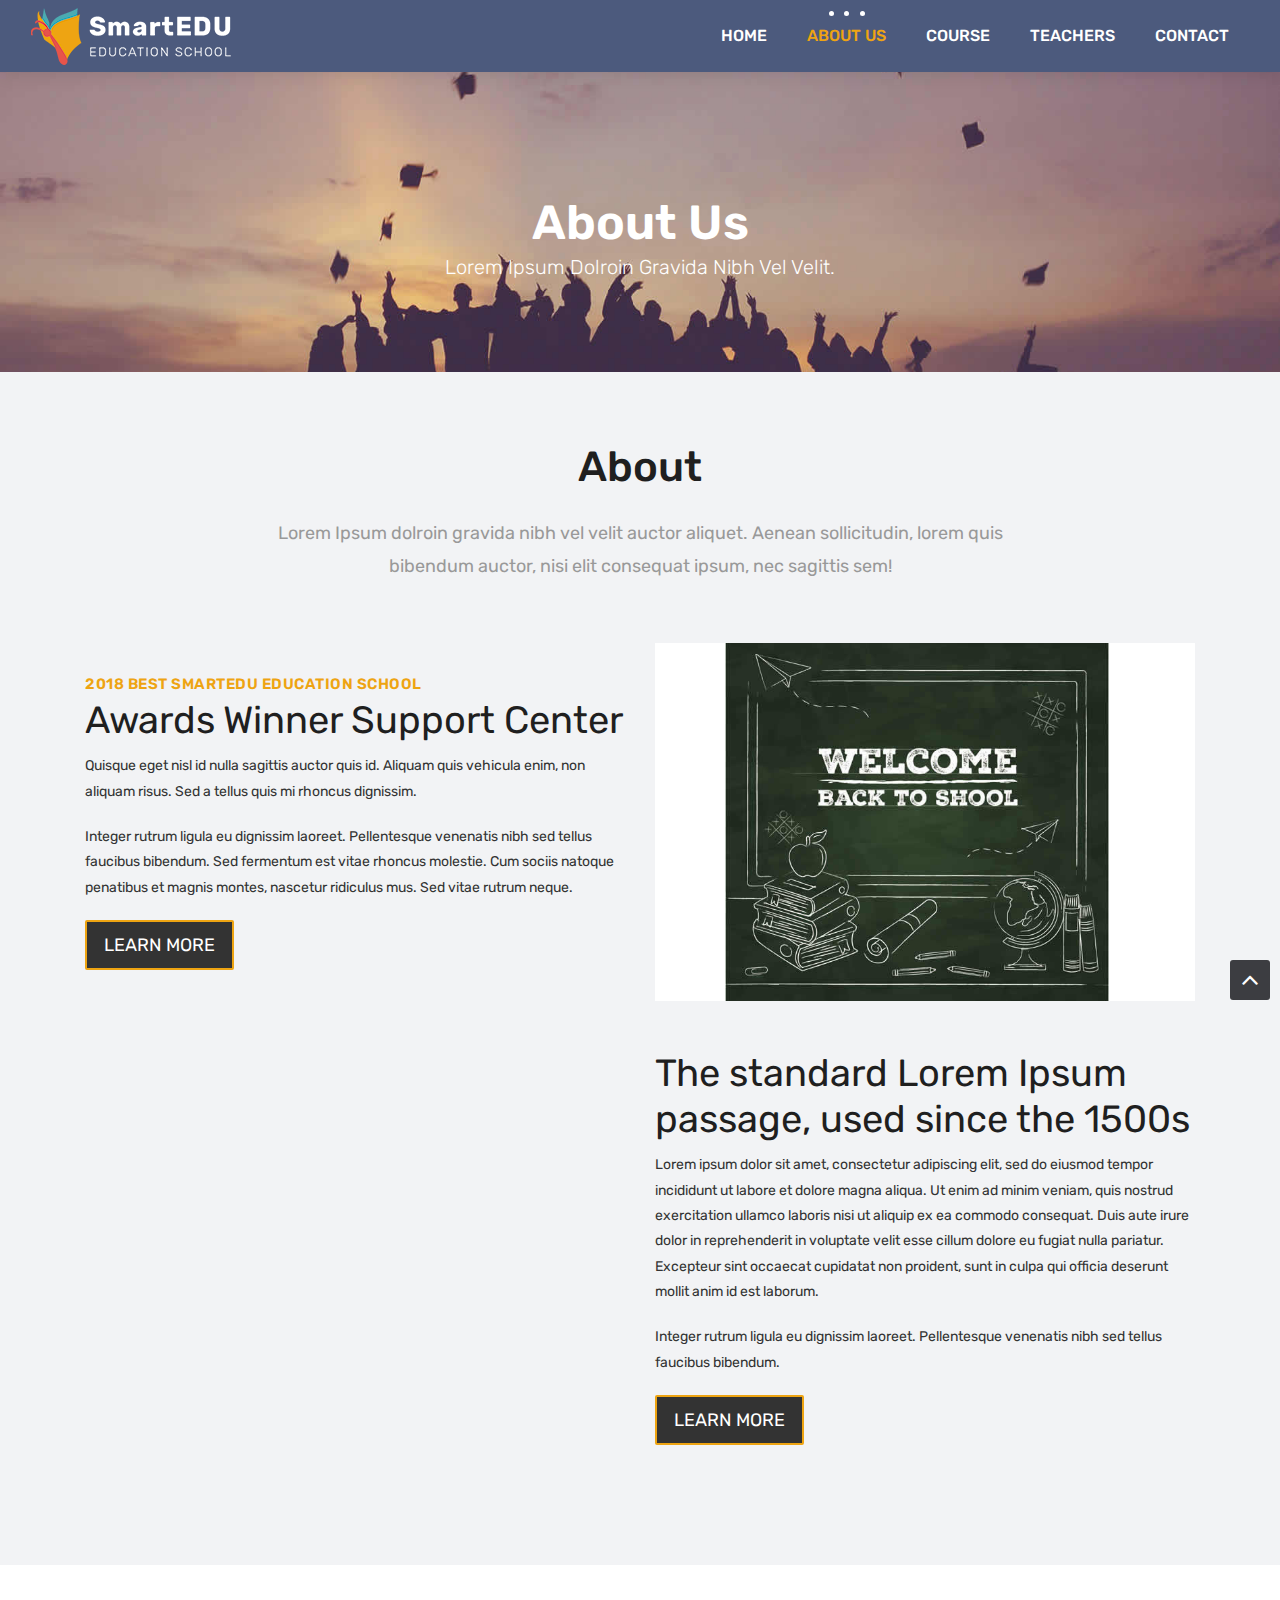
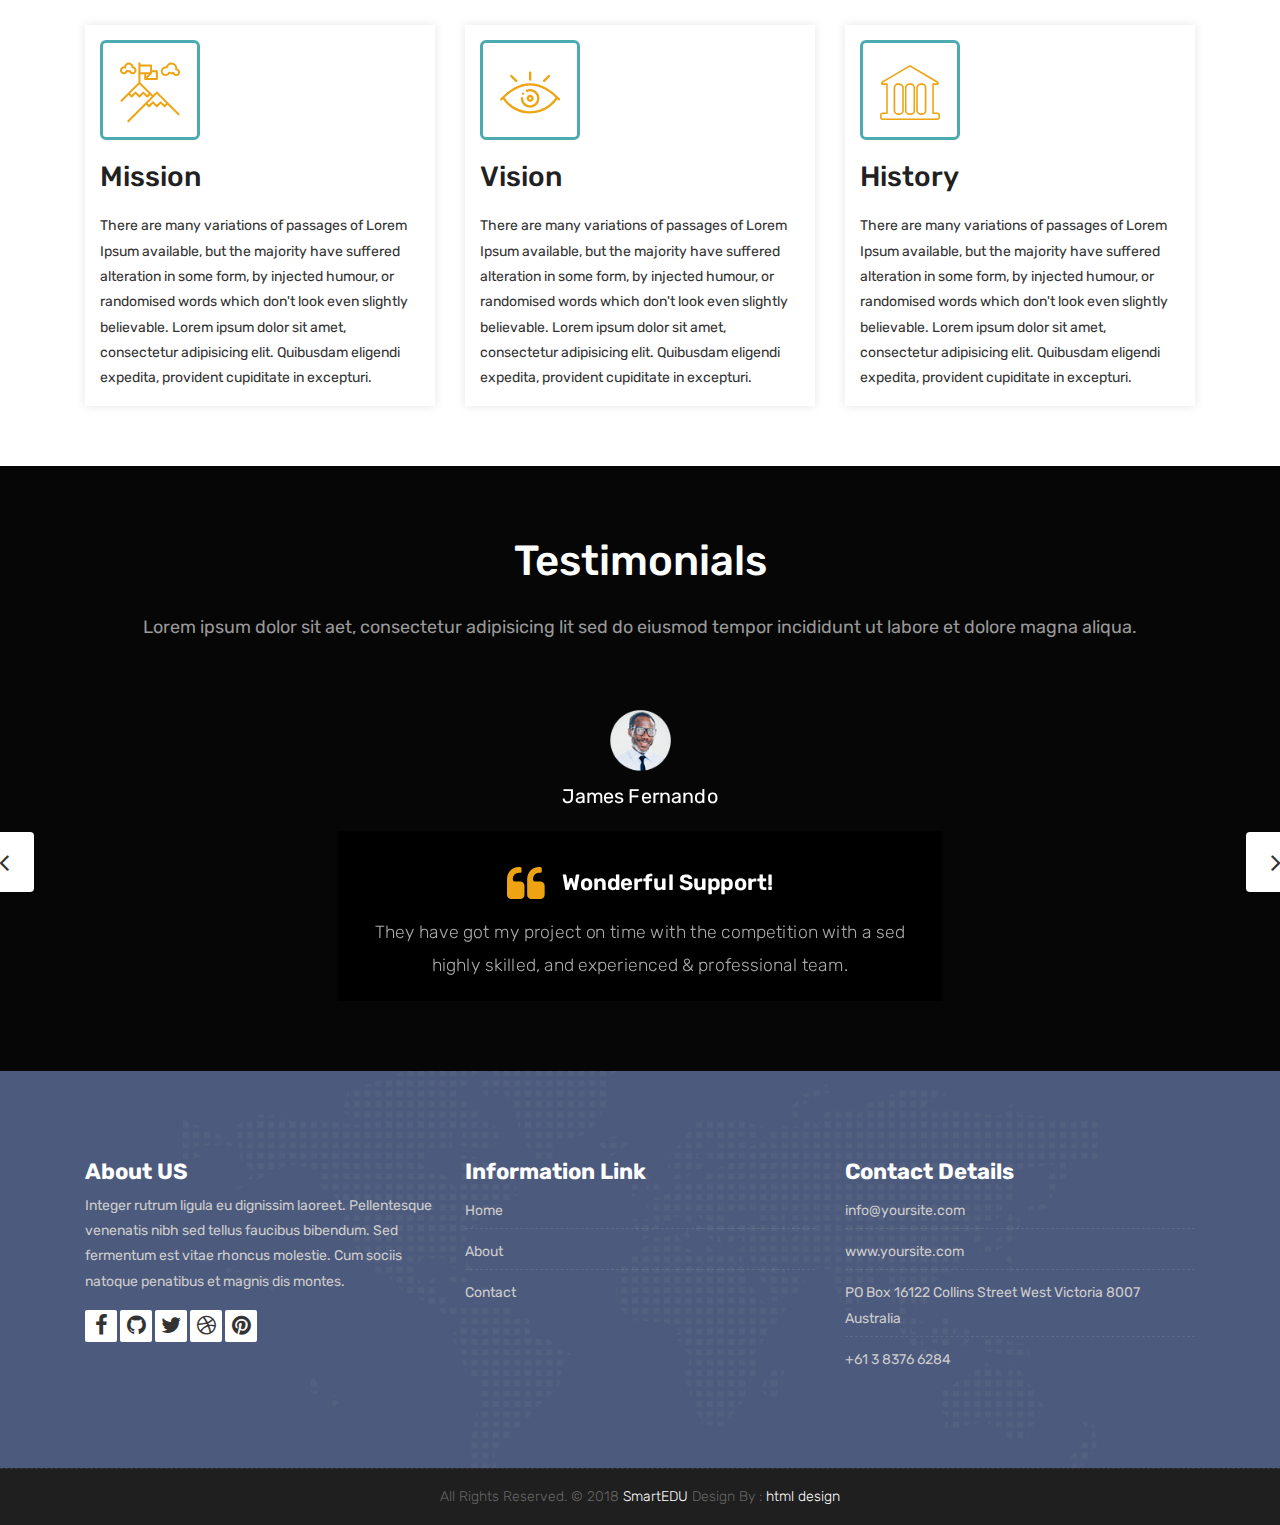
==== commit b940cacd: "changed again" ====
--- a/about.html
+++ b/about.html
@@ -9,7 +9,7 @@
     <meta name="viewport" content="width=device-width, initial-scale=1">
  
      <!-- Site Metas -->
-    <title>SmartEDU - Education Responsive HTML5 Template</title>  
+    <title>Maan Phuljhari Devi High School</title>  
     <meta name="keywords" content="">
     <meta name="description" content="">
     <meta name="author" content="">
@@ -146,25 +146,14 @@
 						<li class="nav-item dropdown">
 							<a class="nav-link dropdown-toggle" href="#" id="dropdown-a" data-toggle="dropdown">Course </a>
 							<div class="dropdown-menu" aria-labelledby="dropdown-a">
-								<a class="dropdown-item" href="course-grid-2.html">Course Grid 2 </a>
-								<a class="dropdown-item" href="course-grid-3.html">Course Grid 3 </a>
-								<a class="dropdown-item" href="course-grid-4.html">Course Grid 4 </a>
-							</div>
-						</li>
-						<li class="nav-item dropdown">
-							<a class="nav-link dropdown-toggle" href="#" id="dropdown-a" data-toggle="dropdown">Blog </a>
-							<div class="dropdown-menu" aria-labelledby="dropdown-a">
-								<a class="dropdown-item" href="blog.html">Blog </a>
-								<a class="dropdown-item" href="blog-single.html">Blog single </a>
+								<a class="dropdown-item" href="course-grid-2.html">Primary School </a>
+								<a class="dropdown-item" href="course-grid-3.html">High School(Art) </a>
+								<a class="dropdown-item" href="course-grid-4.html">High School(Science)  </a>
 							</div>
 						</li>
 						<li class="nav-item"><a class="nav-link" href="teachers.html">Teachers</a></li>
-						<li class="nav-item"><a class="nav-link" href="pricing.html">Pricing</a></li>
 						<li class="nav-item"><a class="nav-link" href="contact.html">Contact</a></li>
 					</ul>
-					<ul class="nav navbar-nav navbar-right">
-                        <li><a class="hover-btn-new log" href="#" data-toggle="modal" data-target="#login"><span>Book Now</span></a></li>
-                    </ul>
 				</div>
 			</div>
 		</nav>
@@ -352,31 +341,6 @@
         </div><!-- end container -->
     </div><!-- end section -->
 
-    <div class="parallax section dbcolor">
-        <div class="container">
-            <div class="row logos">
-                <div class="col-md-2 col-sm-2 col-xs-6 wow fadeInUp">
-                    <a href="#"><img src="images/logo_01.png" alt="" class="img-repsonsive"></a>
-                </div>
-                <div class="col-md-2 col-sm-2 col-xs-6 wow fadeInUp">
-                    <a href="#"><img src="images/logo_02.png" alt="" class="img-repsonsive"></a>
-                </div>
-                <div class="col-md-2 col-sm-2 col-xs-6 wow fadeInUp">
-                    <a href="#"><img src="images/logo_03.png" alt="" class="img-repsonsive"></a>
-                </div>
-                <div class="col-md-2 col-sm-2 col-xs-6 wow fadeInUp">
-                    <a href="#"><img src="images/logo_04.png" alt="" class="img-repsonsive"></a>
-                </div>
-                <div class="col-md-2 col-sm-2 col-xs-6 wow fadeInUp">
-                    <a href="#"><img src="images/logo_05.png" alt="" class="img-repsonsive"></a>
-                </div>
-                <div class="col-md-2 col-sm-2 col-xs-6 wow fadeInUp">
-                    <a href="#"><img src="images/logo_06.png" alt="" class="img-repsonsive"></a>
-                </div>
-            </div><!-- end row -->
-        </div><!-- end container -->
-    </div><!-- end section -->
-
     <footer class="footer">
         <div class="container">
             <div class="row">
@@ -405,8 +369,6 @@
                         </div>
                         <ul class="footer-links">
                             <li><a href="#">Home</a></li>
-                            <li><a href="#">Blog</a></li>
-                            <li><a href="#">Pricing</a></li>
 							<li><a href="#">About</a></li>
 							<li><a href="#">Contact</a></li>
                         </ul><!-- end links -->
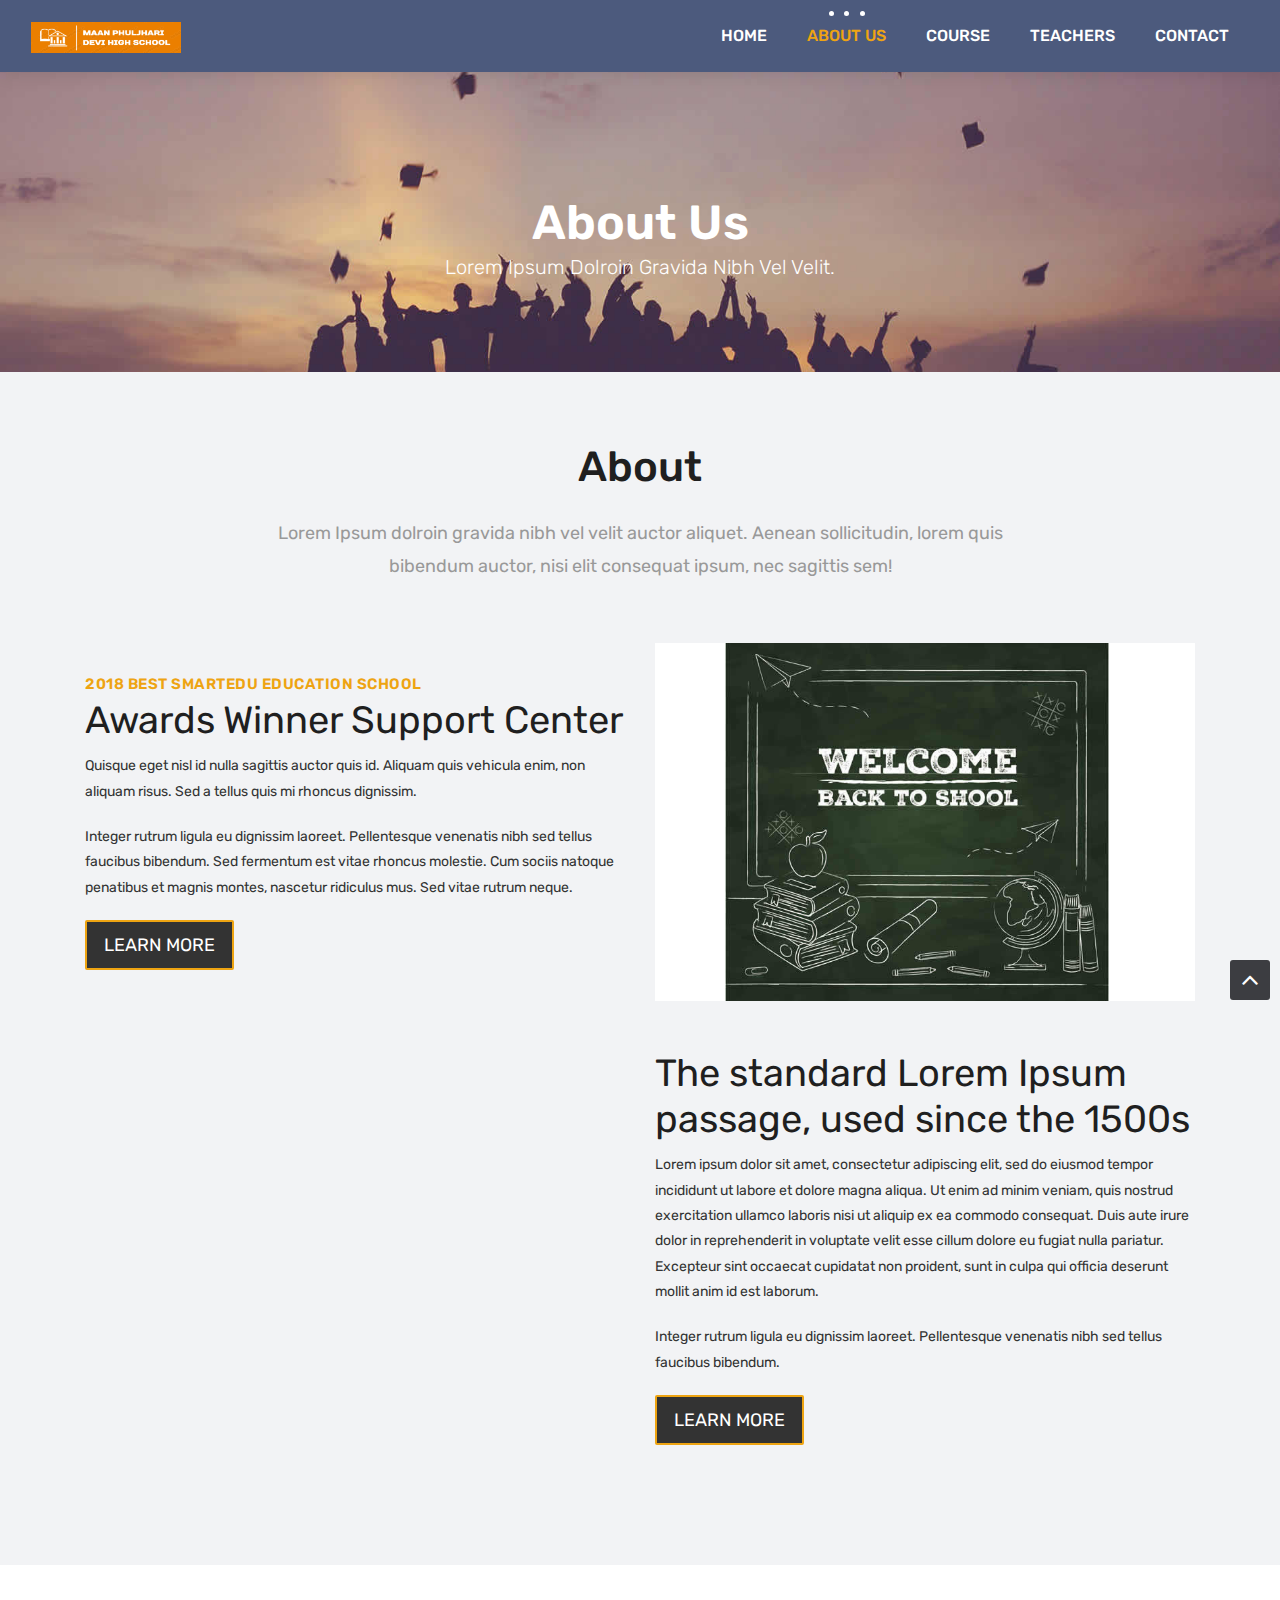
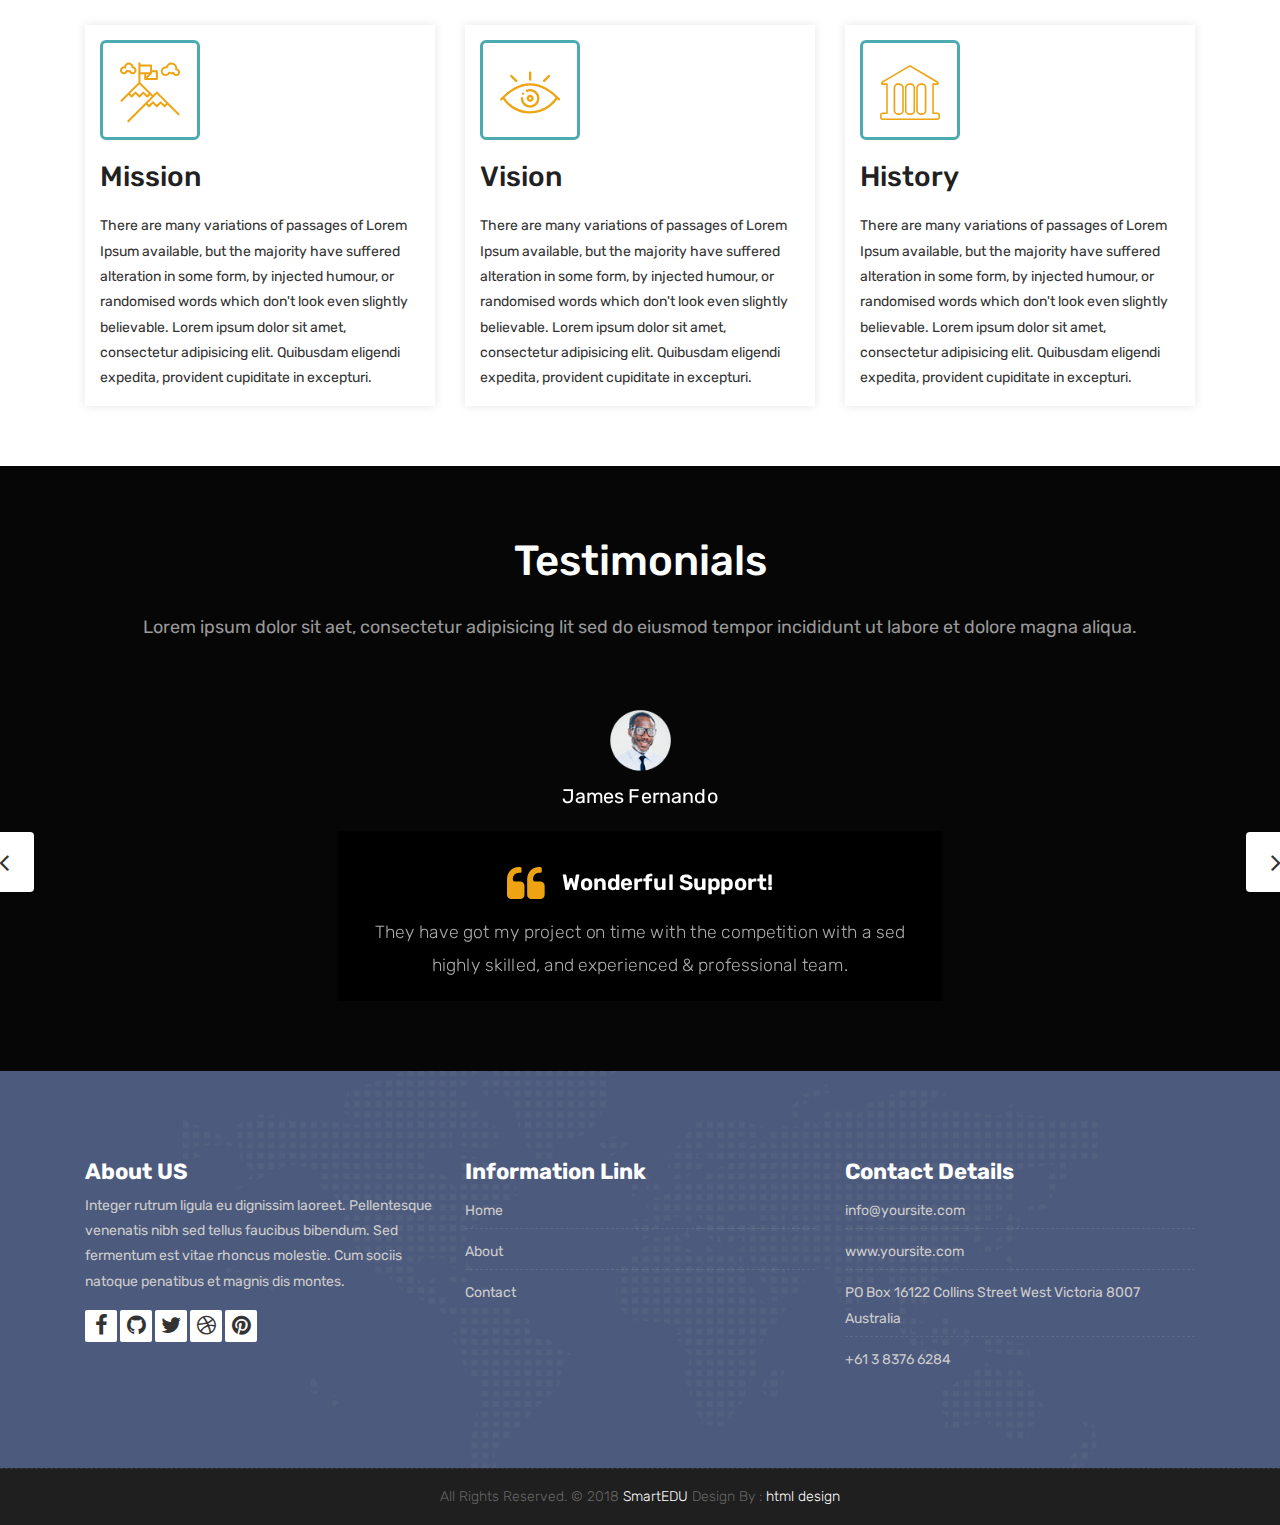
==== commit 8b49a611: "logo changed" ====
--- a/about.html
+++ b/about.html
@@ -132,7 +132,7 @@
 		<nav class="navbar navbar-expand-lg navbar-light bg-light">
 			<div class="container-fluid">
 				<a class="navbar-brand" href="index.html">
-					<img src="images/logo.png" alt="" />
+					<img width="150px" src="images/logo1.png" alt="" />
 				</a>
 				<button class="navbar-toggler" type="button" data-toggle="collapse" data-target="#navbars-host" aria-controls="navbars-rs-food" aria-expanded="false" aria-label="Toggle navigation">
 					<span class="icon-bar"></span>
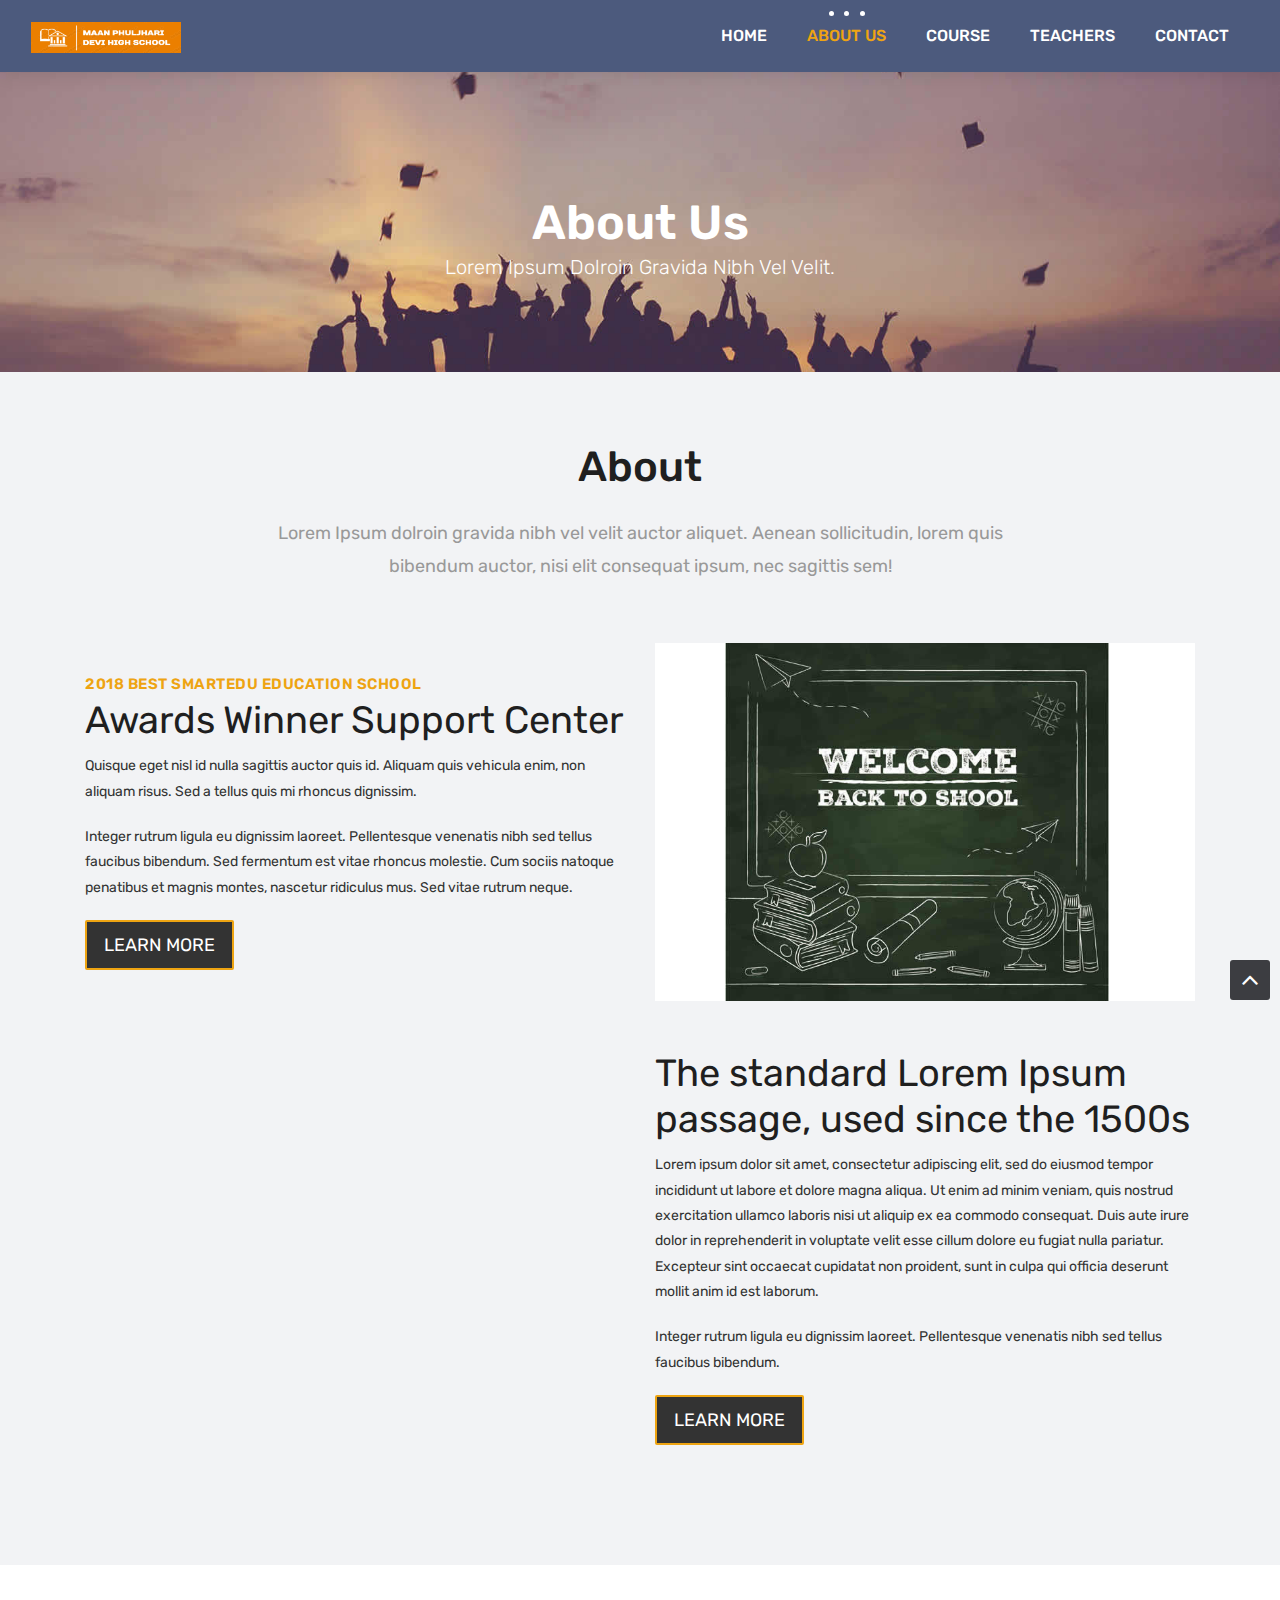
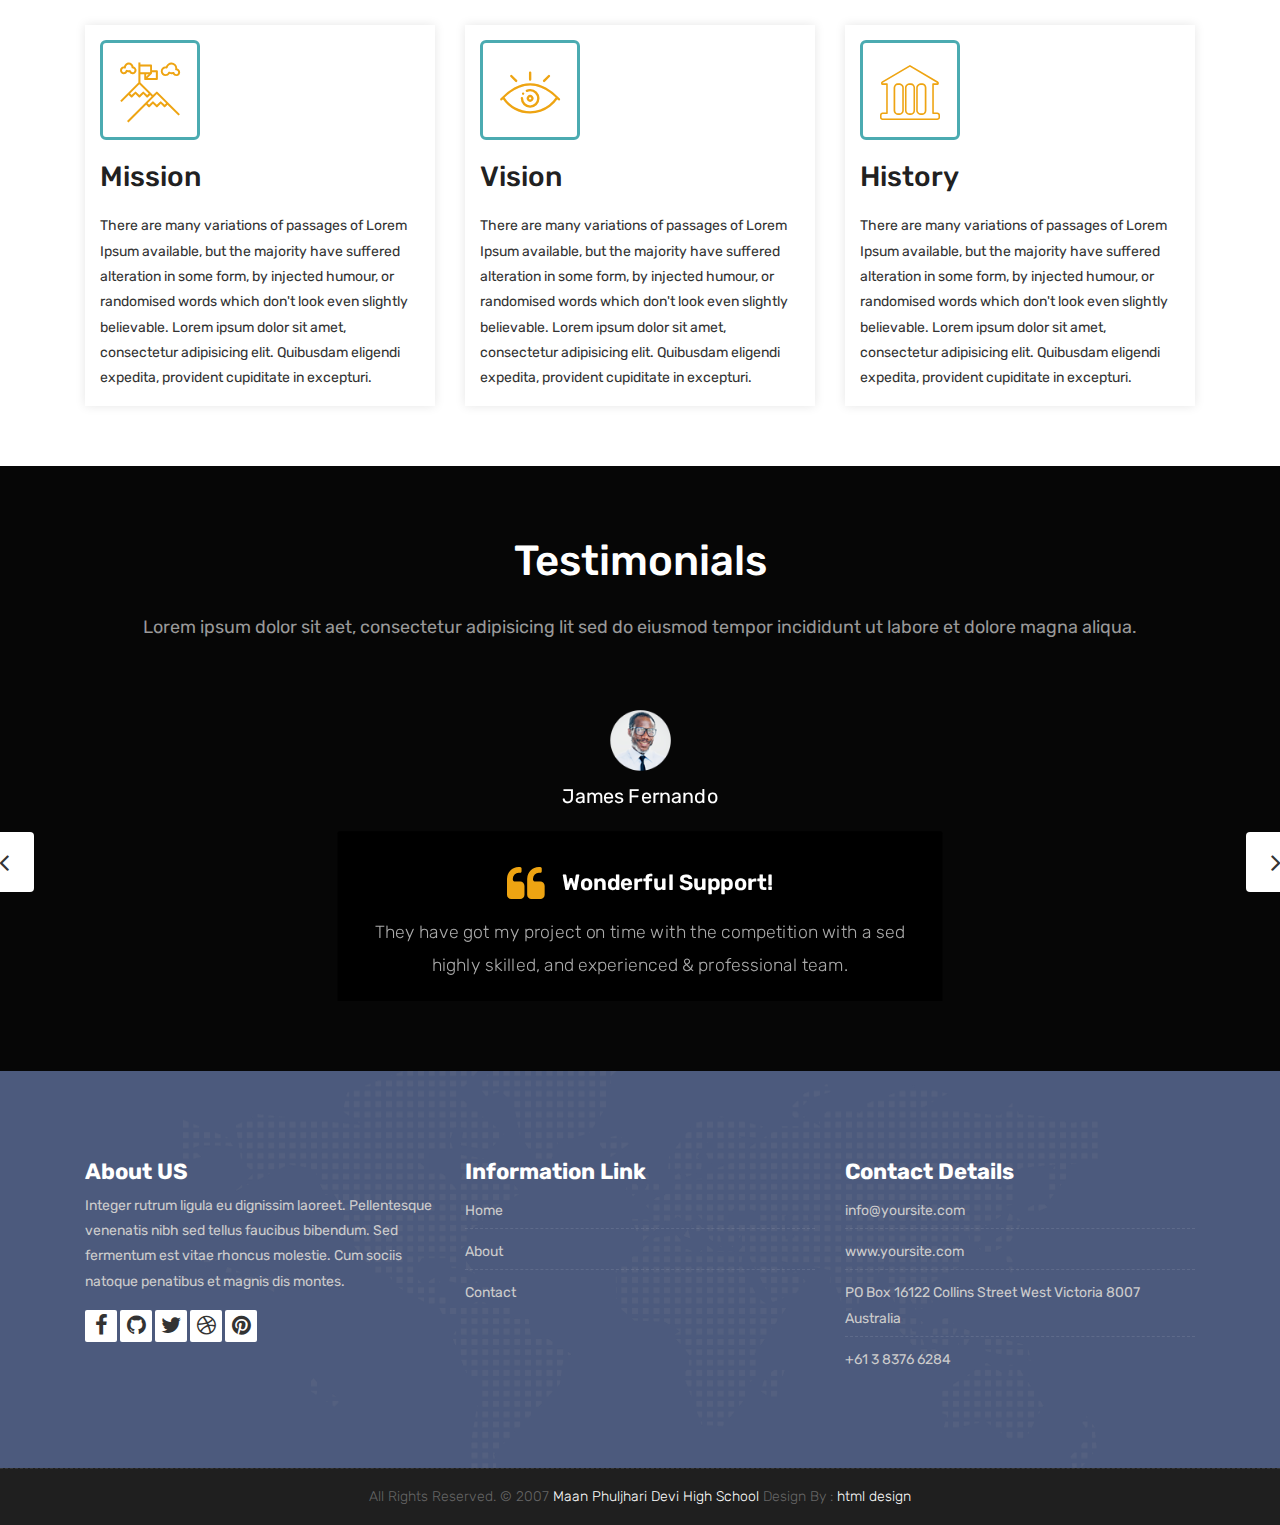
==== commit b5a8e227: "footer changed" ====
--- a/about.html
+++ b/about.html
@@ -398,7 +398,7 @@
         <div class="container">
             <div class="footer-distributed">
                 <div class="footer-center">                   
-                    <p class="footer-company-name">All Rights Reserved. &copy; 2018 <a href="#">SmartEDU</a> Design By : <a href="https://html.design/">html design</a></p>
+                    <p class="footer-company-name">All Rights Reserved. &copy; 2007 <a href="#">Maan Phuljhari Devi High School</a> Design By : <a href="https://html.design/">html design</a></p>
                 </div>
             </div>
         </div><!-- end container -->
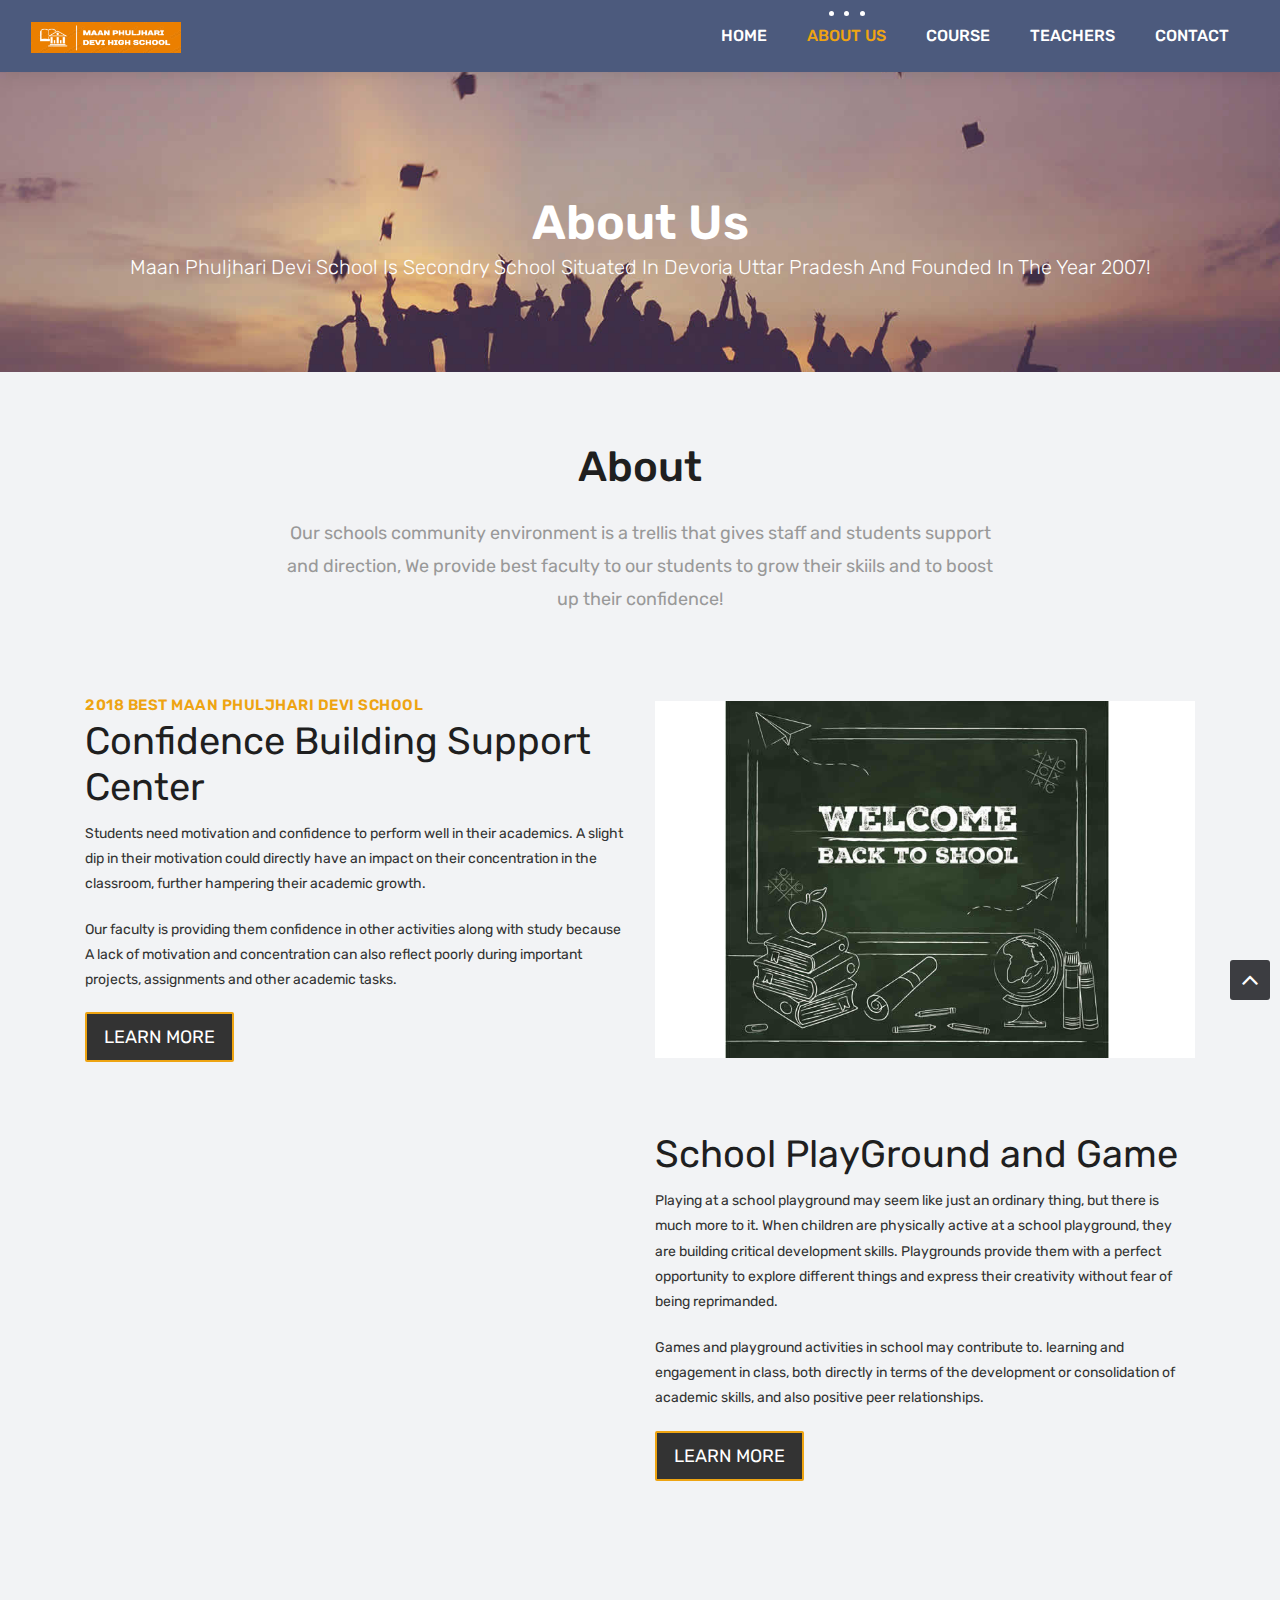
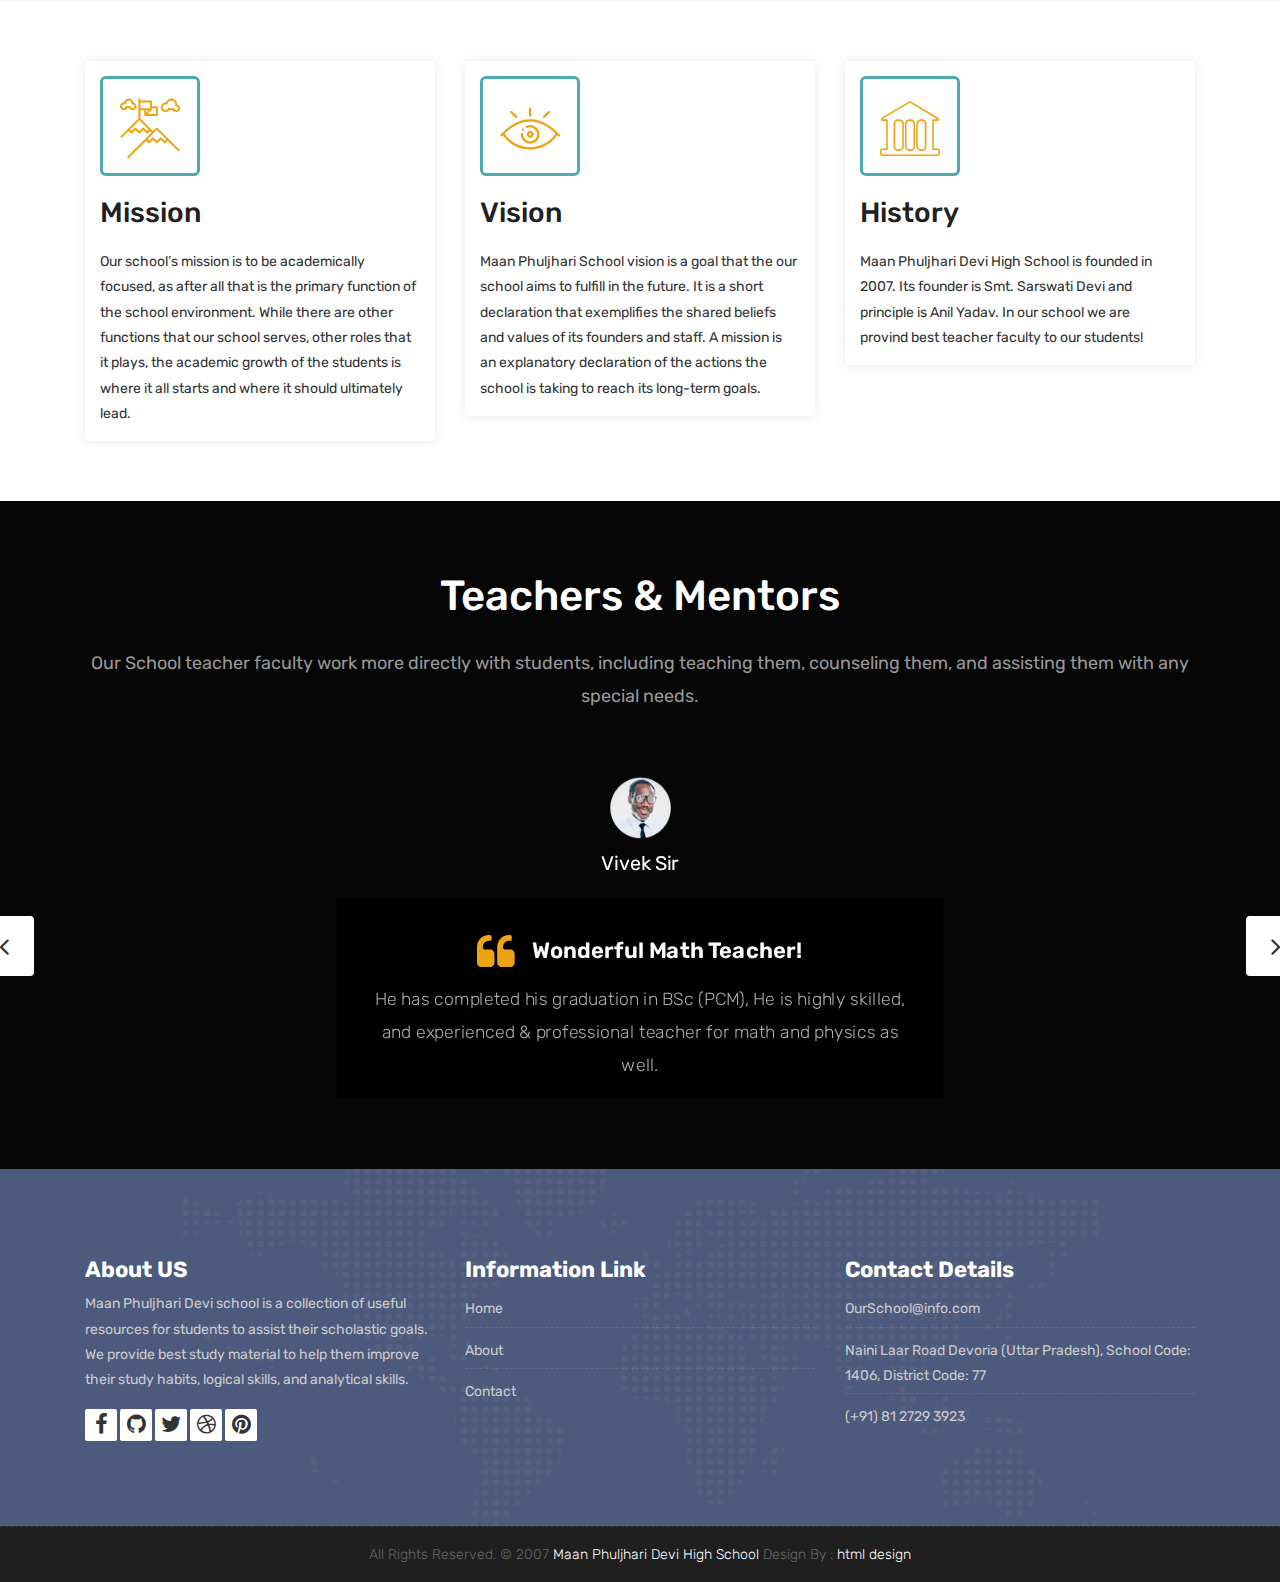
==== commit 1b7db1a5: "contact details changed" ====
--- a/about.html
+++ b/about.html
@@ -162,7 +162,7 @@
 	
 	<div class="all-title-box">
 		<div class="container text-center">
-			<h1>About Us<span class="m_1">Lorem Ipsum dolroin gravida nibh vel velit.</span></h1>
+			<h1>About Us<span class="m_1">Maan Phuljhari Devi School is secondry school situated in Devoria Uttar Pradesh and founded in the year 2007!</span></h1>
 		</div>
 	</div>
 	
@@ -171,18 +171,18 @@
             <div class="section-title row text-center">
                 <div class="col-md-8 offset-md-2">
                     <h3>About</h3>
-                    <p class="lead">Lorem Ipsum dolroin gravida nibh vel velit auctor aliquet. Aenean sollicitudin, lorem quis bibendum auctor, nisi elit consequat ipsum, nec sagittis sem!</p>
+                    <p class="lead">Our schools community environment is a trellis that gives staff and students support and direction, We provide best faculty to our students to grow their skiils and to boost up their confidence!</p>
                 </div>
             </div><!-- end title -->
         
             <div class="row align-items-center">
                 <div class="col-xl-6 col-lg-6 col-md-12 col-sm-12">
                     <div class="message-box">
-                        <h4>2018 BEST SmartEDU education school</h4>
-                        <h2>Awards Winner Support Center</h2>
-                        <p>Quisque eget nisl id nulla sagittis auctor quis id. Aliquam quis vehicula enim, non aliquam risus. Sed a tellus quis mi rhoncus dignissim.</p>
-
-                        <p> Integer rutrum ligula eu dignissim laoreet. Pellentesque venenatis nibh sed tellus faucibus bibendum. Sed fermentum est vitae rhoncus molestie. Cum sociis natoque penatibus et magnis montes, nascetur ridiculus mus. Sed vitae rutrum neque. </p>
+                        <h4>2018 BEST Maan Phuljhari Devi school</h4>
+                        <h2>Confidence Building Support Center</h2>
+                        <p>Students need motivation and confidence to perform well in their academics. A slight dip in their motivation could directly have an impact on their concentration in the classroom, further hampering their academic growth.</p>
+
+                        <p> Our faculty is providing them confidence in other activities along with study because A lack of motivation and concentration can also reflect poorly during important projects, assignments and other academic tasks.  </p>
 
                         <a href="#" class="hover-btn-new orange"><span>Learn More</span></a>
                     </div><!-- end messagebox -->
@@ -203,10 +203,10 @@
 				
 				<div class="col-xl-6 col-lg-6 col-md-12 col-sm-12">
                     <div class="message-box">
-                        <h2>The standard Lorem Ipsum passage, used since the 1500s</h2>
-                        <p>Lorem ipsum dolor sit amet, consectetur adipiscing elit, sed do eiusmod tempor incididunt ut labore et dolore magna aliqua. Ut enim ad minim veniam, quis nostrud exercitation ullamco laboris nisi ut aliquip ex ea commodo consequat. Duis aute irure dolor in reprehenderit in voluptate velit esse cillum dolore eu fugiat nulla pariatur. Excepteur sint occaecat cupidatat non proident, sunt in culpa qui officia deserunt mollit anim id est laborum.</p>
-
-                        <p> Integer rutrum ligula eu dignissim laoreet. Pellentesque venenatis nibh sed tellus faucibus bibendum.</p>
+                        <h2>School PlayGround and Game</h2>
+                        <p>Playing at a school playground may seem like just an ordinary thing, but there is much more to it. When children are physically active at a school playground, they are building critical development skills. Playgrounds provide them with a perfect opportunity to explore different things and express their creativity without fear of being reprimanded. </p>
+
+                        <p>Games and playground activities in school may contribute to. learning and engagement in class, both directly in terms of the development or consolidation of academic skills, and also  positive peer relationships.</p>
 
                         <a href="#" class="hover-btn-new orange"><span>Learn More</span></a>
                     </div><!-- end messagebox -->
@@ -224,8 +224,7 @@
 						<div class="icon-box-hmv"><i class="flaticon-achievement"></i></div>
 						<h3>Mission</h3>
 						<div class="tr-pa">M</div>
-						<p>There are many variations of passages of Lorem Ipsum available, but the majority have suffered alteration in some form, by injected humour, or randomised words which don't look even slightly believable.
-						Lorem ipsum dolor sit amet, consectetur adipisicing elit. Quibusdam eligendi expedita, provident cupiditate in excepturi.</p>
+						<p>Our school’s mission is to be academically focused, as after all that is the primary function of the school environment. While there are other functions that our school serves, other roles that it plays, the academic growth of the students is where it all starts and where it should ultimately lead.</p>
 					</div>
 				</div>
 				<div class="col-lg-4 col-md-6 col-12">
@@ -233,8 +232,7 @@
 						<div class="icon-box-hmv"><i class="flaticon-eye"></i></div>
 						<h3>Vision</h3>
 						<div class="tr-pa">V</div>
-						<p>There are many variations of passages of Lorem Ipsum available, but the majority have suffered alteration in some form, by injected humour, or randomised words which don't look even slightly believable.
-						Lorem ipsum dolor sit amet, consectetur adipisicing elit. Quibusdam eligendi expedita, provident cupiditate in excepturi.</p>
+						<p>Maan Phuljhari School vision is a goal that the our school aims to fulfill in the future. It is a short declaration that exemplifies the shared beliefs and values of its founders and staff. A mission is an explanatory declaration of the actions the school is taking to reach its long-term goals.</p>
 					</div>
 				</div>
 				<div class="col-lg-4 col-md-6 col-12">
@@ -242,8 +240,7 @@
 						<div class="icon-box-hmv"><i class="flaticon-history"></i></div>
 						<h3>History</h3>
 						<div class="tr-pa">H</div>
-						<p>There are many variations of passages of Lorem Ipsum available, but the majority have suffered alteration in some form, by injected humour, or randomised words which don't look even slightly believable.
-						Lorem ipsum dolor sit amet, consectetur adipisicing elit. Quibusdam eligendi expedita, provident cupiditate in excepturi.</p>
+						<p>Maan Phuljhari Devi High School is founded in 2007. Its founder is Smt. Sarswati Devi and principle is Anil Yadav. In our school we are provind best teacher faculty to our students!</p>
 					</div>
 				</div>
 			</div>
@@ -253,8 +250,8 @@
     <div id="testimonials" class="parallax section db parallax-off" style="background-image:url('images/parallax_04.jpg');">
         <div class="container">
             <div class="section-title text-center">
-                <h3>Testimonials</h3>
-                <p>Lorem ipsum dolor sit aet, consectetur adipisicing lit sed do eiusmod tempor incididunt ut labore et dolore magna aliqua. </p>
+                <h3>Teachers & Mentors</h3>
+                <p>Our School teacher faculty work more directly with students, including teaching them, counseling them, and assisting them with any special needs. </p>
             </div><!-- end title -->
 
             <div class="row">
@@ -263,11 +260,11 @@
                         <div class="testimonial clearfix">
 							<div class="testi-meta">
                                 <img src="images/testi_01.png" alt="" class="img-fluid">
-                                <h4>James Fernando </h4>
-                            </div>
-                            <div class="desc">
-                                <h3><i class="fa fa-quote-left"></i> Wonderful Support!</h3>
-                                <p class="lead">They have got my project on time with the competition with a sed highly skilled, and experienced & professional team.</p>
+                                <h4>Vivek Sir </h4>
+                            </div>
+                            <div class="desc">
+                                <h3><i class="fa fa-quote-left"></i> Wonderful Math Teacher!</h3>
+                                <p class="lead">He has completed his graduation in BSc (PCM), He is highly skilled, and experienced & professional teacher for math and physics as well.</p>
                             </div>
                             <!-- end testi-meta -->
                         </div>
@@ -349,7 +346,7 @@
                         <div class="widget-title">
                             <h3>About US</h3>
                         </div>
-                        <p> Integer rutrum ligula eu dignissim laoreet. Pellentesque venenatis nibh sed tellus faucibus bibendum. Sed fermentum est vitae rhoncus molestie. Cum sociis natoque penatibus et magnis dis montes.</p>
+                        <p> Maan Phuljhari Devi school is a collection of useful resources for students to assist their scholastic goals. We provide best study material to help them improve their study habits, logical skills, and analytical skills.</p>
                         <div class="footer-right">
 							<ul class="footer-links-soi">
 								<li><a href="#"><i class="fa fa-facebook"></i></a></li>
@@ -382,10 +379,9 @@
                         </div>
 
                         <ul class="footer-links">
-                            <li><a href="mailto:#">info@yoursite.com</a></li>
-                            <li><a href="#">www.yoursite.com</a></li>
-                            <li>PO Box 16122 Collins Street West Victoria 8007 Australia</li>
-                            <li>+61 3 8376 6284</li>
+                            <li><a href="mailto:#">OurSchool@info.com</a></li>
+                            <li>Naini Laar Road Devoria (Uttar Pradesh), School Code: 1406, District Code: 77</li>
+                            <li>(+91) 81 2729 3923</li>
                         </ul><!-- end links -->
                     </div><!-- end clearfix -->
                 </div><!-- end col -->
--- a/css/responsive.css
+++ b/css/responsive.css
@@ -224,6 +224,9 @@
 	.blog-item{
 		margin-bottom: 30px;
 	}
+	.sr-only{
+		margin-top: 30px;
+	}
 }
 @media only screen and (min-width: 280px) and (max-width: 599px) {
 	.top-navbar .navbar-light .navbar-nav .nav-item{
@@ -358,7 +361,9 @@
 	.inner-hmv{
 		margin-bottom: 30px;
 	}
-	
+	.sr-only{
+		margin-top: 30px;
+	}
 }
 
 
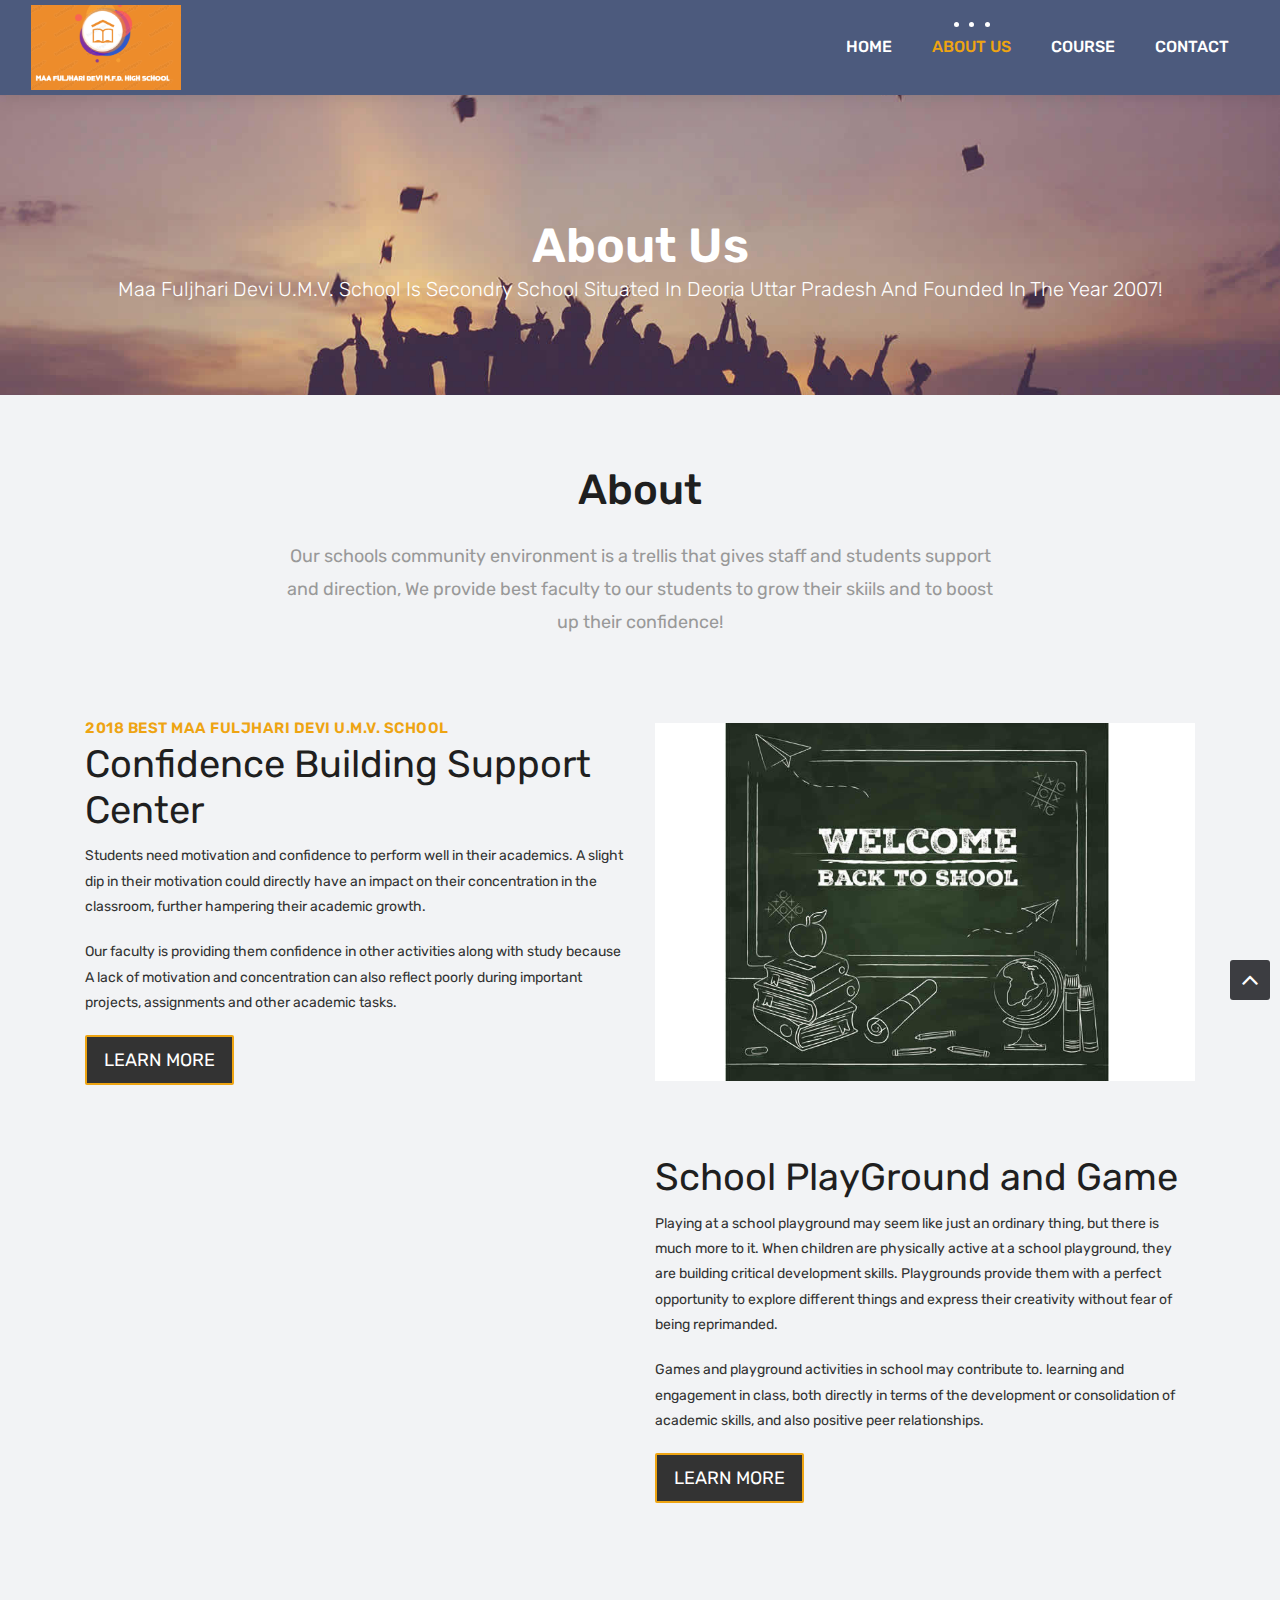
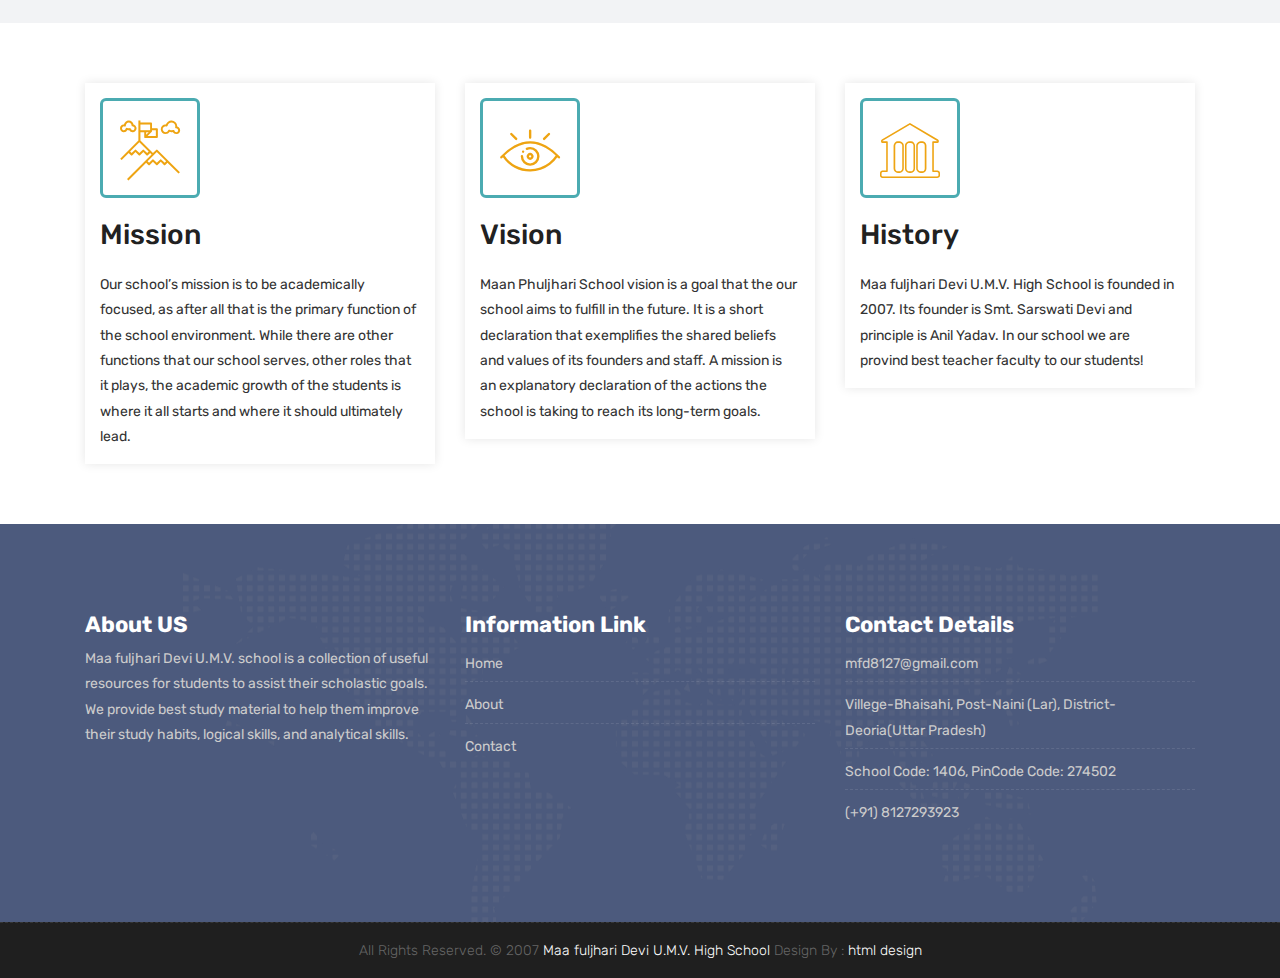
==== commit 8e06b769: "final commit" ====
--- a/about.html
+++ b/about.html
@@ -9,7 +9,7 @@
     <meta name="viewport" content="width=device-width, initial-scale=1">
  
      <!-- Site Metas -->
-    <title>Maan Phuljhari Devi High School</title>  
+    <title>Maa fuljhari Devi U.M.V. High School</title>  
     <meta name="keywords" content="">
     <meta name="description" content="">
     <meta name="author" content="">
@@ -132,7 +132,7 @@
 		<nav class="navbar navbar-expand-lg navbar-light bg-light">
 			<div class="container-fluid">
 				<a class="navbar-brand" href="index.html">
-					<img width="150px" src="images/logo1.png" alt="" />
+					<img width="150px" src="images/schoollogo.png" alt="" />
 				</a>
 				<button class="navbar-toggler" type="button" data-toggle="collapse" data-target="#navbars-host" aria-controls="navbars-rs-food" aria-expanded="false" aria-label="Toggle navigation">
 					<span class="icon-bar"></span>
@@ -146,12 +146,12 @@
 						<li class="nav-item dropdown">
 							<a class="nav-link dropdown-toggle" href="#" id="dropdown-a" data-toggle="dropdown">Course </a>
 							<div class="dropdown-menu" aria-labelledby="dropdown-a">
-								<a class="dropdown-item" href="course-grid-2.html">Primary School </a>
-								<a class="dropdown-item" href="course-grid-3.html">High School(Art) </a>
-								<a class="dropdown-item" href="course-grid-4.html">High School(Science)  </a>
+								<a class="dropdown-item" href="#">Primary School </a>
+								<a class="dropdown-item" href="#">High School(Art) </a>
+								<a class="dropdown-item" href="#">High School(Science)  </a>
 							</div>
 						</li>
-						<li class="nav-item"><a class="nav-link" href="teachers.html">Teachers</a></li>
+						
 						<li class="nav-item"><a class="nav-link" href="contact.html">Contact</a></li>
 					</ul>
 				</div>
@@ -162,7 +162,7 @@
 	
 	<div class="all-title-box">
 		<div class="container text-center">
-			<h1>About Us<span class="m_1">Maan Phuljhari Devi School is secondry school situated in Devoria Uttar Pradesh and founded in the year 2007!</span></h1>
+			<h1>About Us<span class="m_1">Maa fuljhari Devi U.M.V. School is secondry school situated in Deoria Uttar Pradesh and founded in the year 2007!</span></h1>
 		</div>
 	</div>
 	
@@ -178,7 +178,7 @@
             <div class="row align-items-center">
                 <div class="col-xl-6 col-lg-6 col-md-12 col-sm-12">
                     <div class="message-box">
-                        <h4>2018 BEST Maan Phuljhari Devi school</h4>
+                        <h4>2018 BEST Maa fuljhari Devi U.M.V. school</h4>
                         <h2>Confidence Building Support Center</h2>
                         <p>Students need motivation and confidence to perform well in their academics. A slight dip in their motivation could directly have an impact on their concentration in the classroom, further hampering their academic growth.</p>
 
@@ -240,103 +240,14 @@
 						<div class="icon-box-hmv"><i class="flaticon-history"></i></div>
 						<h3>History</h3>
 						<div class="tr-pa">H</div>
-						<p>Maan Phuljhari Devi High School is founded in 2007. Its founder is Smt. Sarswati Devi and principle is Anil Yadav. In our school we are provind best teacher faculty to our students!</p>
+						<p>Maa fuljhari Devi U.M.V. High School is founded in 2007. Its founder is Smt. Sarswati Devi and principle is Anil Yadav. In our school we are provind best teacher faculty to our students!</p>
 					</div>
 				</div>
 			</div>
 		</div>
 	</div>
 
-    <div id="testimonials" class="parallax section db parallax-off" style="background-image:url('images/parallax_04.jpg');">
-        <div class="container">
-            <div class="section-title text-center">
-                <h3>Teachers & Mentors</h3>
-                <p>Our School teacher faculty work more directly with students, including teaching them, counseling them, and assisting them with any special needs. </p>
-            </div><!-- end title -->
-
-            <div class="row">
-                <div class="col-md-12 col-sm-12">
-                    <div class="testi-carousel owl-carousel owl-theme">
-                        <div class="testimonial clearfix">
-							<div class="testi-meta">
-                                <img src="images/testi_01.png" alt="" class="img-fluid">
-                                <h4>Vivek Sir </h4>
-                            </div>
-                            <div class="desc">
-                                <h3><i class="fa fa-quote-left"></i> Wonderful Math Teacher!</h3>
-                                <p class="lead">He has completed his graduation in BSc (PCM), He is highly skilled, and experienced & professional teacher for math and physics as well.</p>
-                            </div>
-                            <!-- end testi-meta -->
-                        </div>
-                        <!-- end testimonial -->
-
-                        <div class="testimonial clearfix">
-							<div class="testi-meta">
-                                <img src="images/testi_02.png" alt="" class="img-fluid">
-                                <h4>Jacques Philips </h4>
-                            </div>
-                            <div class="desc">
-                                <h3><i class="fa fa-quote-left"></i> Awesome Services!</h3>
-                                <p class="lead">Explain to you how all this mistaken idea of denouncing pleasure and praising pain was born and I will give you completed.</p>
-                            </div>
-                            <!-- end testi-meta -->
-                        </div>
-                        <!-- end testimonial -->
-
-                        <div class="testimonial clearfix">
-							<div class="testi-meta">
-                                <img src="images/testi_03.png" alt="" class="img-fluid ">
-                                <h4>Venanda Mercy </h4>
-                            </div>
-                            <div class="desc">
-                                <h3><i class="fa fa-quote-left"></i> Great & Talented Team!</h3>
-                                <p class="lead">The master-builder of human happines no one rejects, dislikes avoids pleasure itself, because it is very pursue pleasure. </p>
-                            </div>
-                            <!-- end testi-meta -->
-                        </div>
-                        <!-- end testimonial -->
-                        <div class="testimonial clearfix">
-							<div class="testi-meta">
-                                <img src="images/testi_01.png" alt="" class="img-fluid">
-                                <h4>James Fernando </h4>
-                            </div>
-                            <div class="desc">
-                                <h3><i class="fa fa-quote-left"></i> Wonderful Support!</h3>
-                                <p class="lead">They have got my project on time with the competition with a sed highly skilled, and experienced & professional team.</p>
-                            </div>
-                            <!-- end testi-meta -->
-                        </div>
-                        <!-- end testimonial -->
-
-                        <div class="testimonial clearfix">
-							<div class="testi-meta">
-                                <img src="images/testi_02.png" alt="" class="img-fluid">
-                                <h4>Jacques Philips </h4>
-                            </div>
-                            <div class="desc">
-                                <h3><i class="fa fa-quote-left"></i> Awesome Services!</h3>
-                                <p class="lead">Explain to you how all this mistaken idea of denouncing pleasure and praising pain was born and I will give you completed.</p>
-                            </div>
-                            <!-- end testi-meta -->
-                        </div>
-                        <!-- end testimonial -->
-
-                        <div class="testimonial clearfix">
-							<div class="testi-meta">
-                                <img src="images/testi_03.png" alt="" class="img-fluid">
-                                <h4>Venanda Mercy </h4>
-                            </div>
-                            <div class="desc">
-                                <h3><i class="fa fa-quote-left"></i> Great & Talented Team!</h3>
-                                <p class="lead">The master-builder of human happines no one rejects, dislikes avoids pleasure itself, because it is very pursue pleasure. </p>
-                            </div>
-                            <!-- end testi-meta -->
-                        </div><!-- end testimonial -->
-                    </div><!-- end carousel -->
-                </div><!-- end col -->
-            </div><!-- end row -->
-        </div><!-- end container -->
-    </div><!-- end section -->
+    
 
     <footer class="footer">
         <div class="container">
@@ -346,16 +257,8 @@
                         <div class="widget-title">
                             <h3>About US</h3>
                         </div>
-                        <p> Maan Phuljhari Devi school is a collection of useful resources for students to assist their scholastic goals. We provide best study material to help them improve their study habits, logical skills, and analytical skills.</p>
-                        <div class="footer-right">
-							<ul class="footer-links-soi">
-								<li><a href="#"><i class="fa fa-facebook"></i></a></li>
-								<li><a href="#"><i class="fa fa-github"></i></a></li>
-								<li><a href="#"><i class="fa fa-twitter"></i></a></li>
-								<li><a href="#"><i class="fa fa-dribbble"></i></a></li>
-								<li><a href="#"><i class="fa fa-pinterest"></i></a></li>
-							</ul><!-- end links -->
-						</div>
+                        <p> Maa fuljhari Devi U.M.V. school is a collection of useful resources for students to assist their scholastic goals. We provide best study material to help them improve their study habits, logical skills, and analytical skills.</p>
+                        
                     </div><!-- end clearfix -->
                 </div><!-- end col -->
 
@@ -379,9 +282,10 @@
                         </div>
 
                         <ul class="footer-links">
-                            <li><a href="mailto:#">OurSchool@info.com</a></li>
-                            <li>Naini Laar Road Devoria (Uttar Pradesh), School Code: 1406, District Code: 77</li>
-                            <li>(+91) 81 2729 3923</li>
+                            <li><a href="mailto:#">mfd8127@gmail.com</a></li>
+                            <li>Villege-Bhaisahi, Post-Naini (Lar), District-Deoria(Uttar Pradesh)</li>
+                            <li>School Code: 1406, PinCode Code: 274502</li>
+                            <li>(+91) 8127293923</li>
                         </ul><!-- end links -->
                     </div><!-- end clearfix -->
                 </div><!-- end col -->
@@ -394,7 +298,7 @@
         <div class="container">
             <div class="footer-distributed">
                 <div class="footer-center">                   
-                    <p class="footer-company-name">All Rights Reserved. &copy; 2007 <a href="#">Maan Phuljhari Devi High School</a> Design By : <a href="https://html.design/">html design</a></p>
+                    <p class="footer-company-name">All Rights Reserved. &copy; 2007 <a href="#">Maa fuljhari Devi U.M.V. High School</a> Design By : <a href="https://html.design/">html design</a></p>
                 </div>
             </div>
         </div><!-- end container -->
--- a/css/custom.css
+++ b/css/custom.css
@@ -1,2 +1,5 @@
 
-/** ADD YOUR AWESOME CODES HERE **/+/** ADD YOUR AWESOME CODES HERE **/
+.center{
+    text-align: center;
+}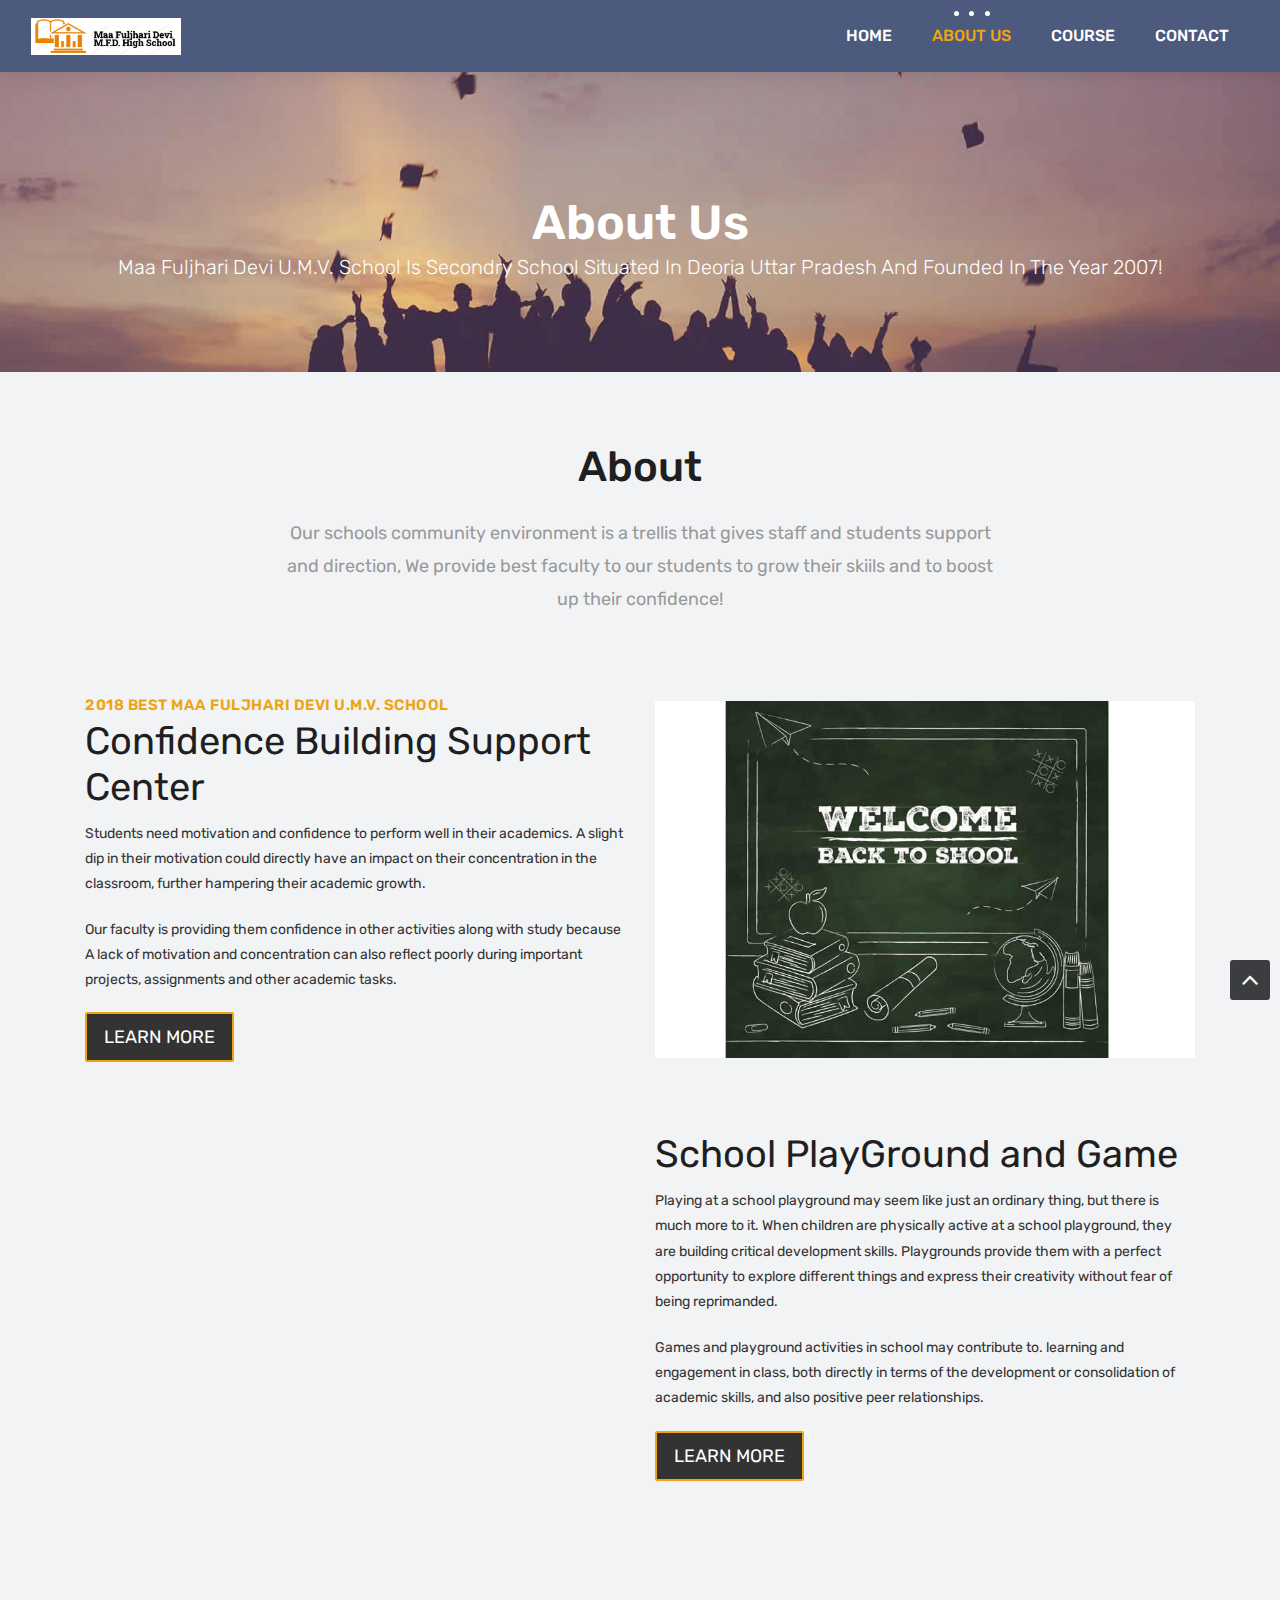
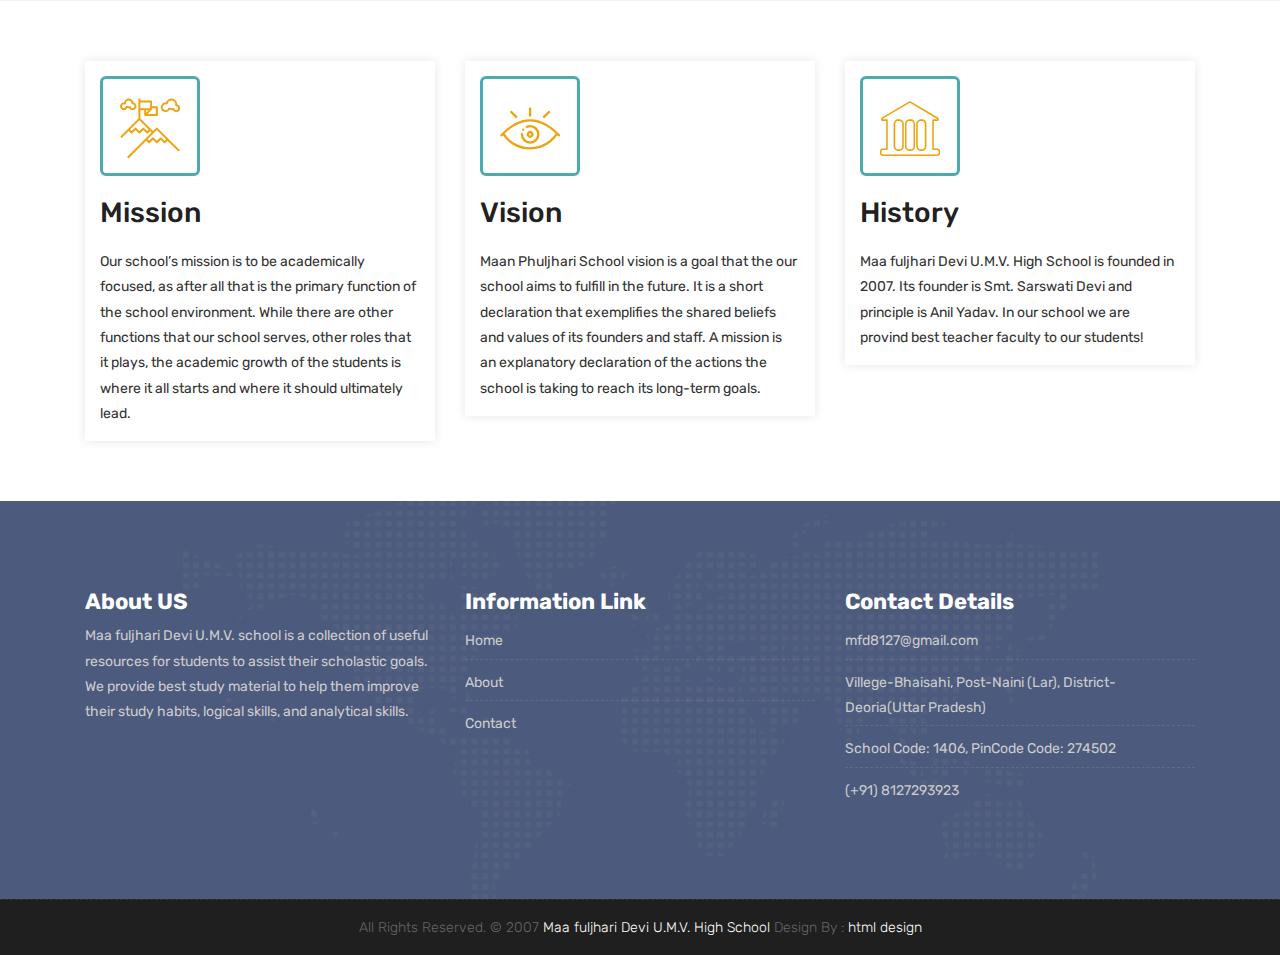
==== commit 276b5e35: "commit" ====
--- a/about.html
+++ b/about.html
@@ -132,7 +132,7 @@
 		<nav class="navbar navbar-expand-lg navbar-light bg-light">
 			<div class="container-fluid">
 				<a class="navbar-brand" href="index.html">
-					<img width="150px" src="images/schoollogo.png" alt="" />
+					<img width="150px" src="images/logo@.png" alt="" />
 				</a>
 				<button class="navbar-toggler" type="button" data-toggle="collapse" data-target="#navbars-host" aria-controls="navbars-rs-food" aria-expanded="false" aria-label="Toggle navigation">
 					<span class="icon-bar"></span>
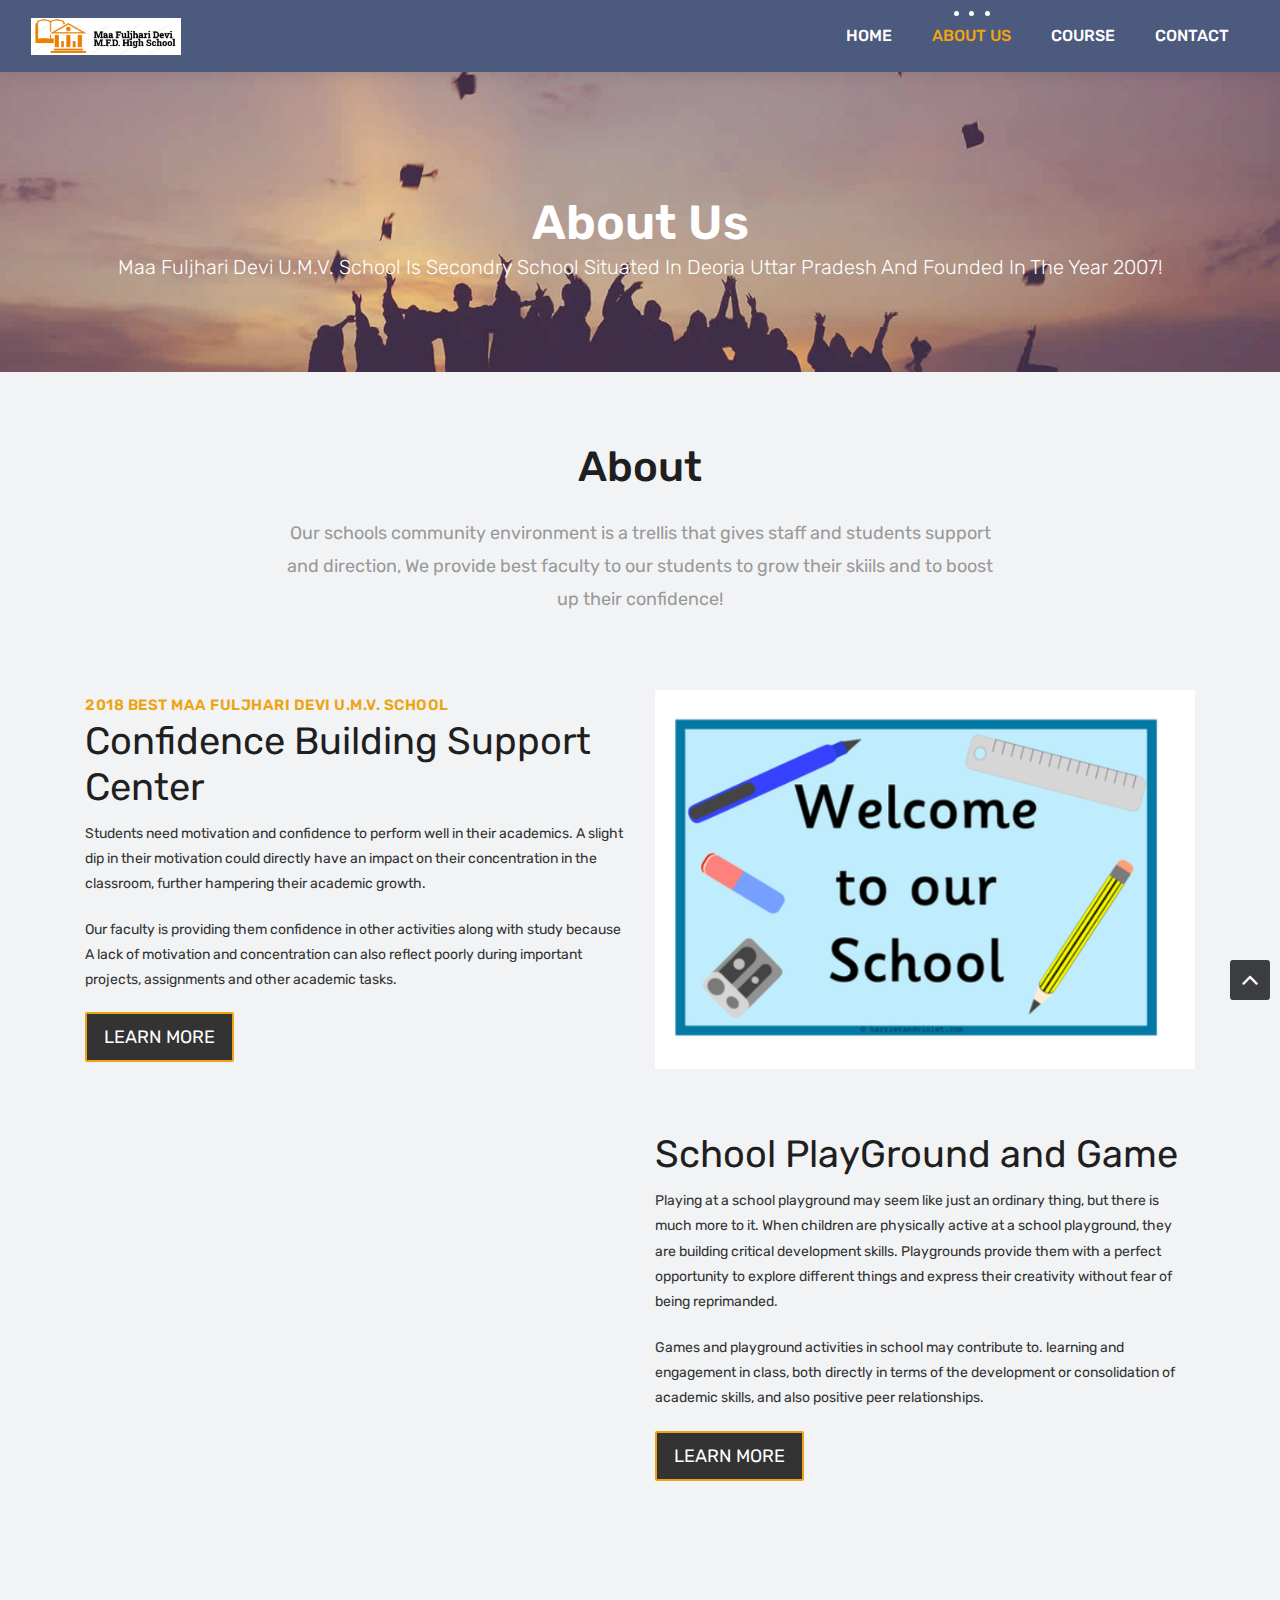
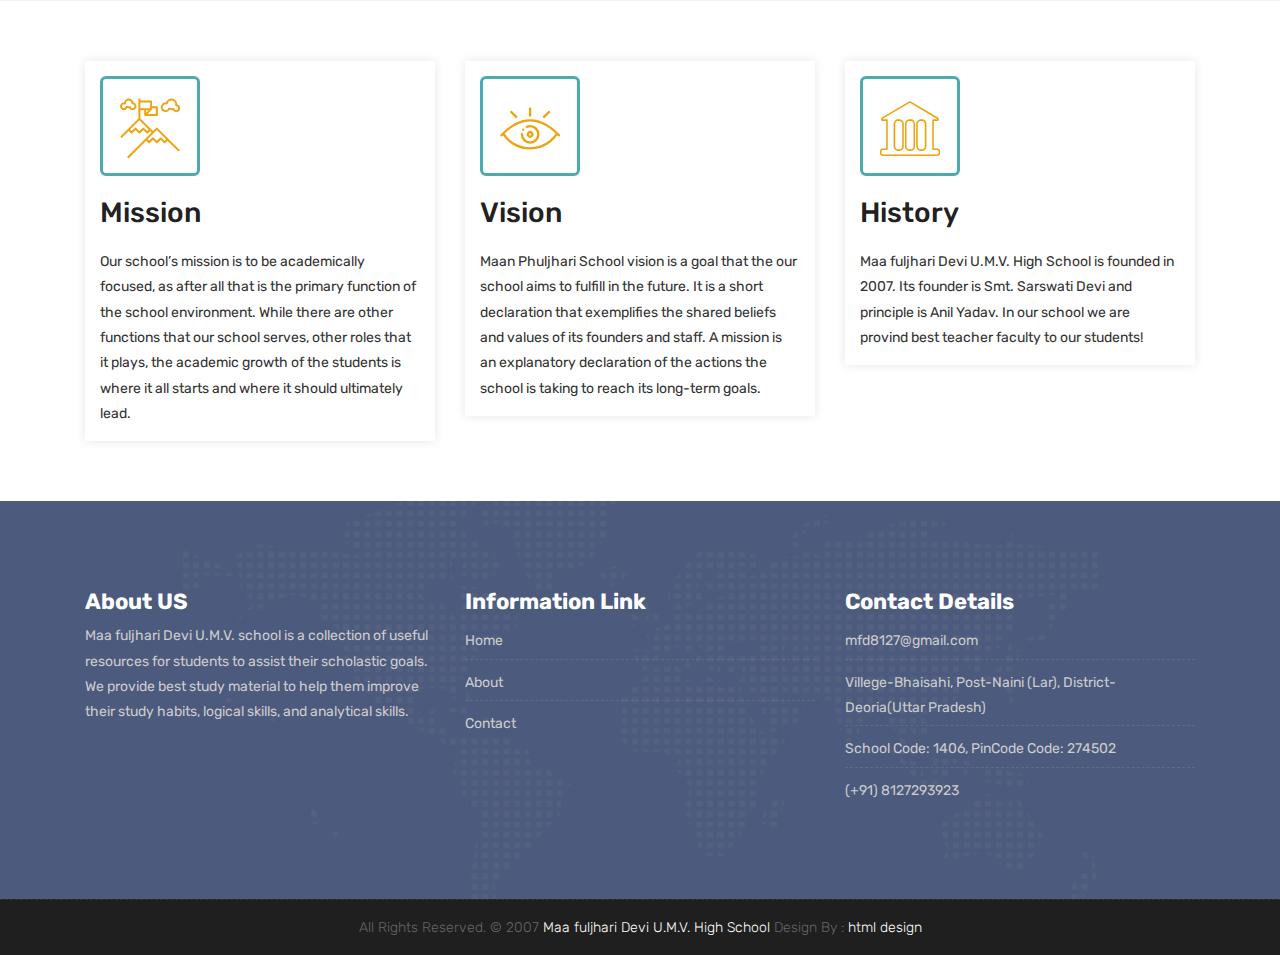
==== commit 59ff7020: "done" ====
--- a/about.html
+++ b/about.html
@@ -190,7 +190,7 @@
 				
 				<div class="col-xl-6 col-lg-6 col-md-12 col-sm-12">
                     <div class="post-media wow fadeIn">
-                        <img src="images/about_02.jpg" alt="" class="img-fluid img-rounded">
+                        <img src="images/welcome.png" alt="" class="img-fluid img-rounded">
                     </div><!-- end media -->
                 </div><!-- end col -->
 			</div>
